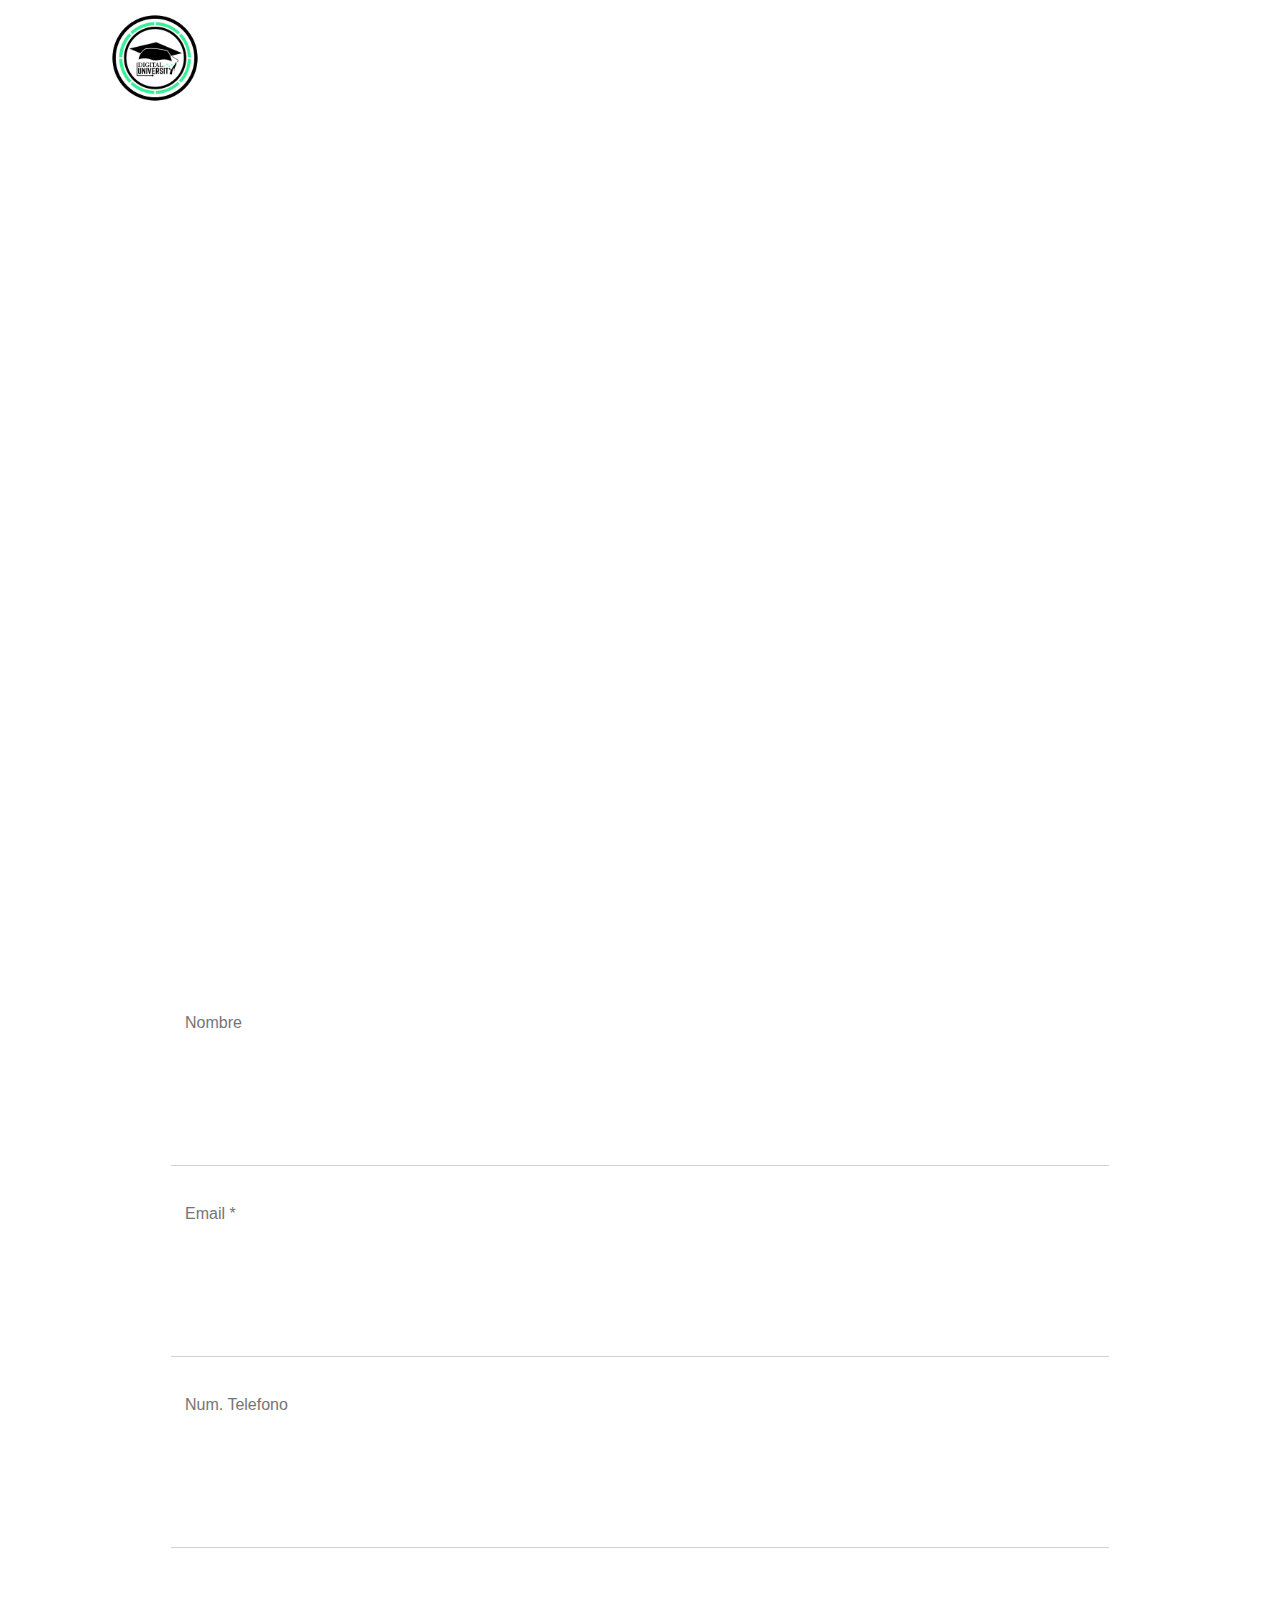
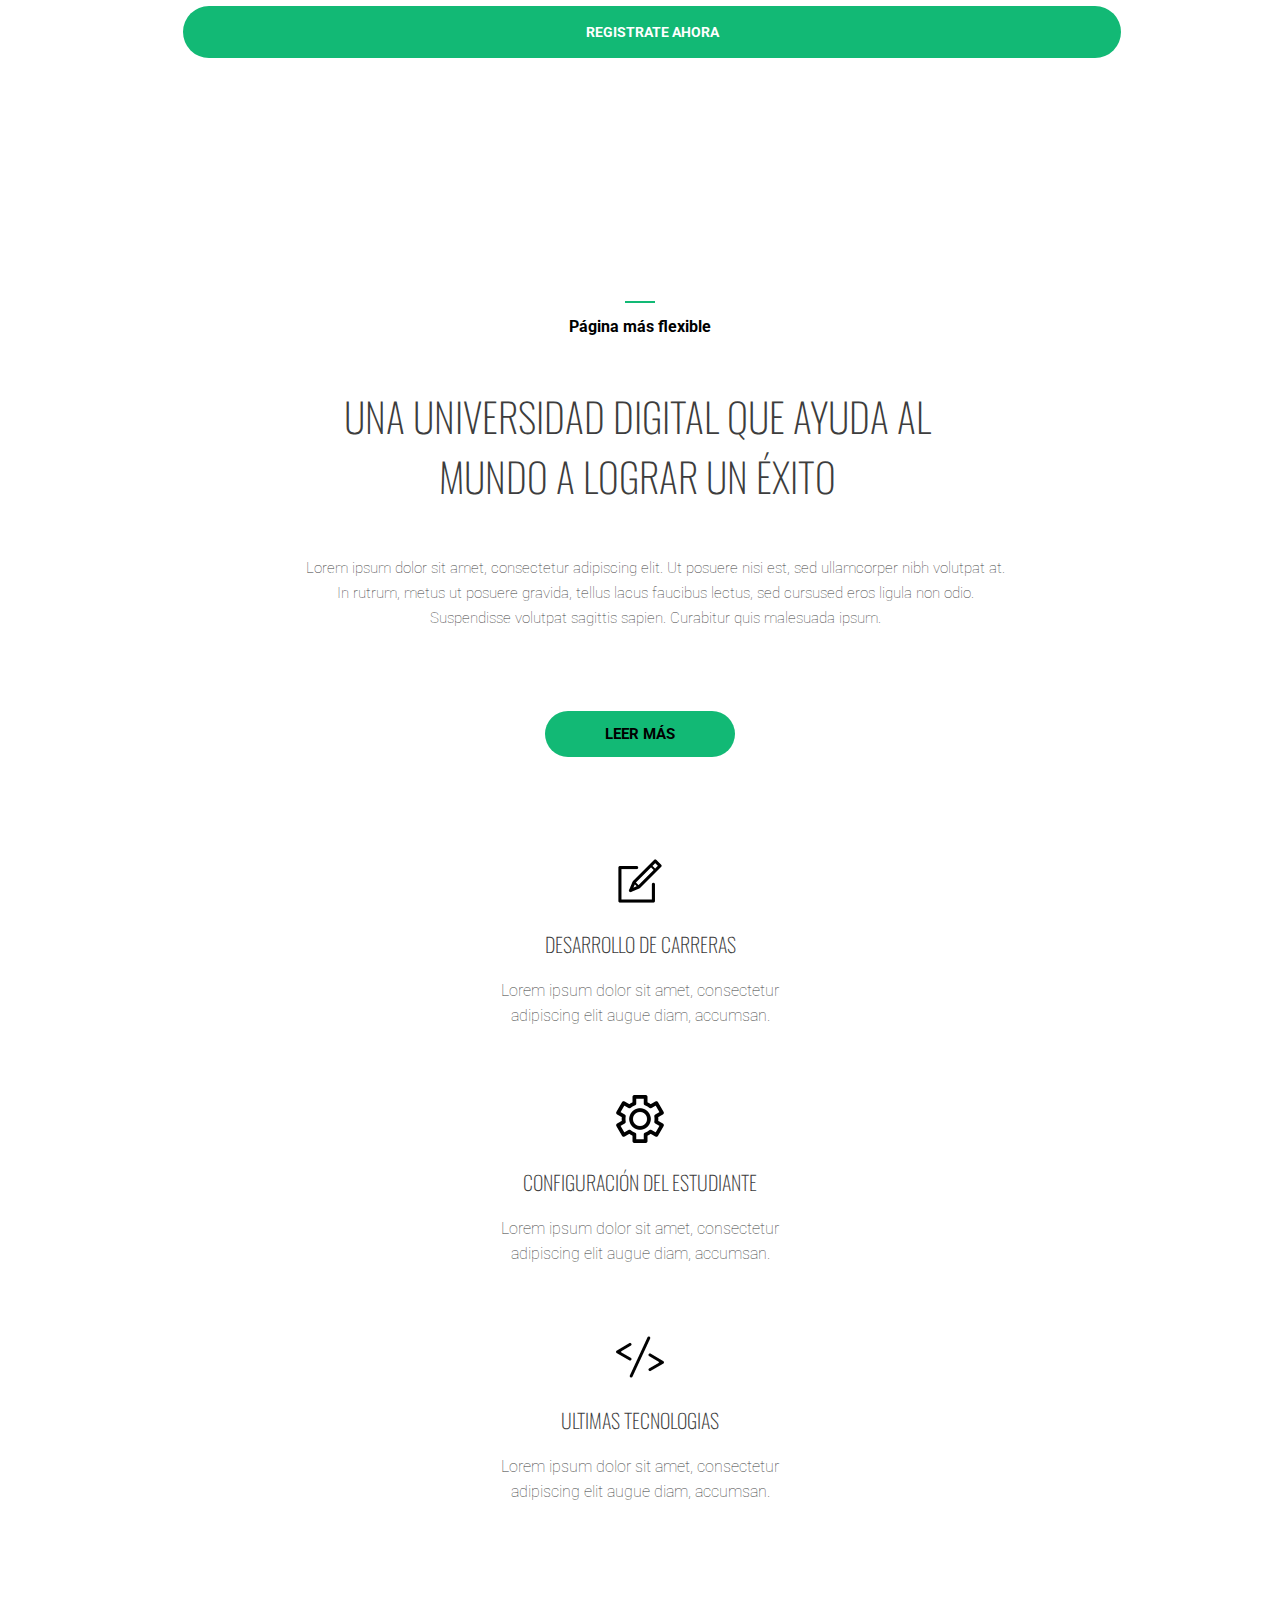
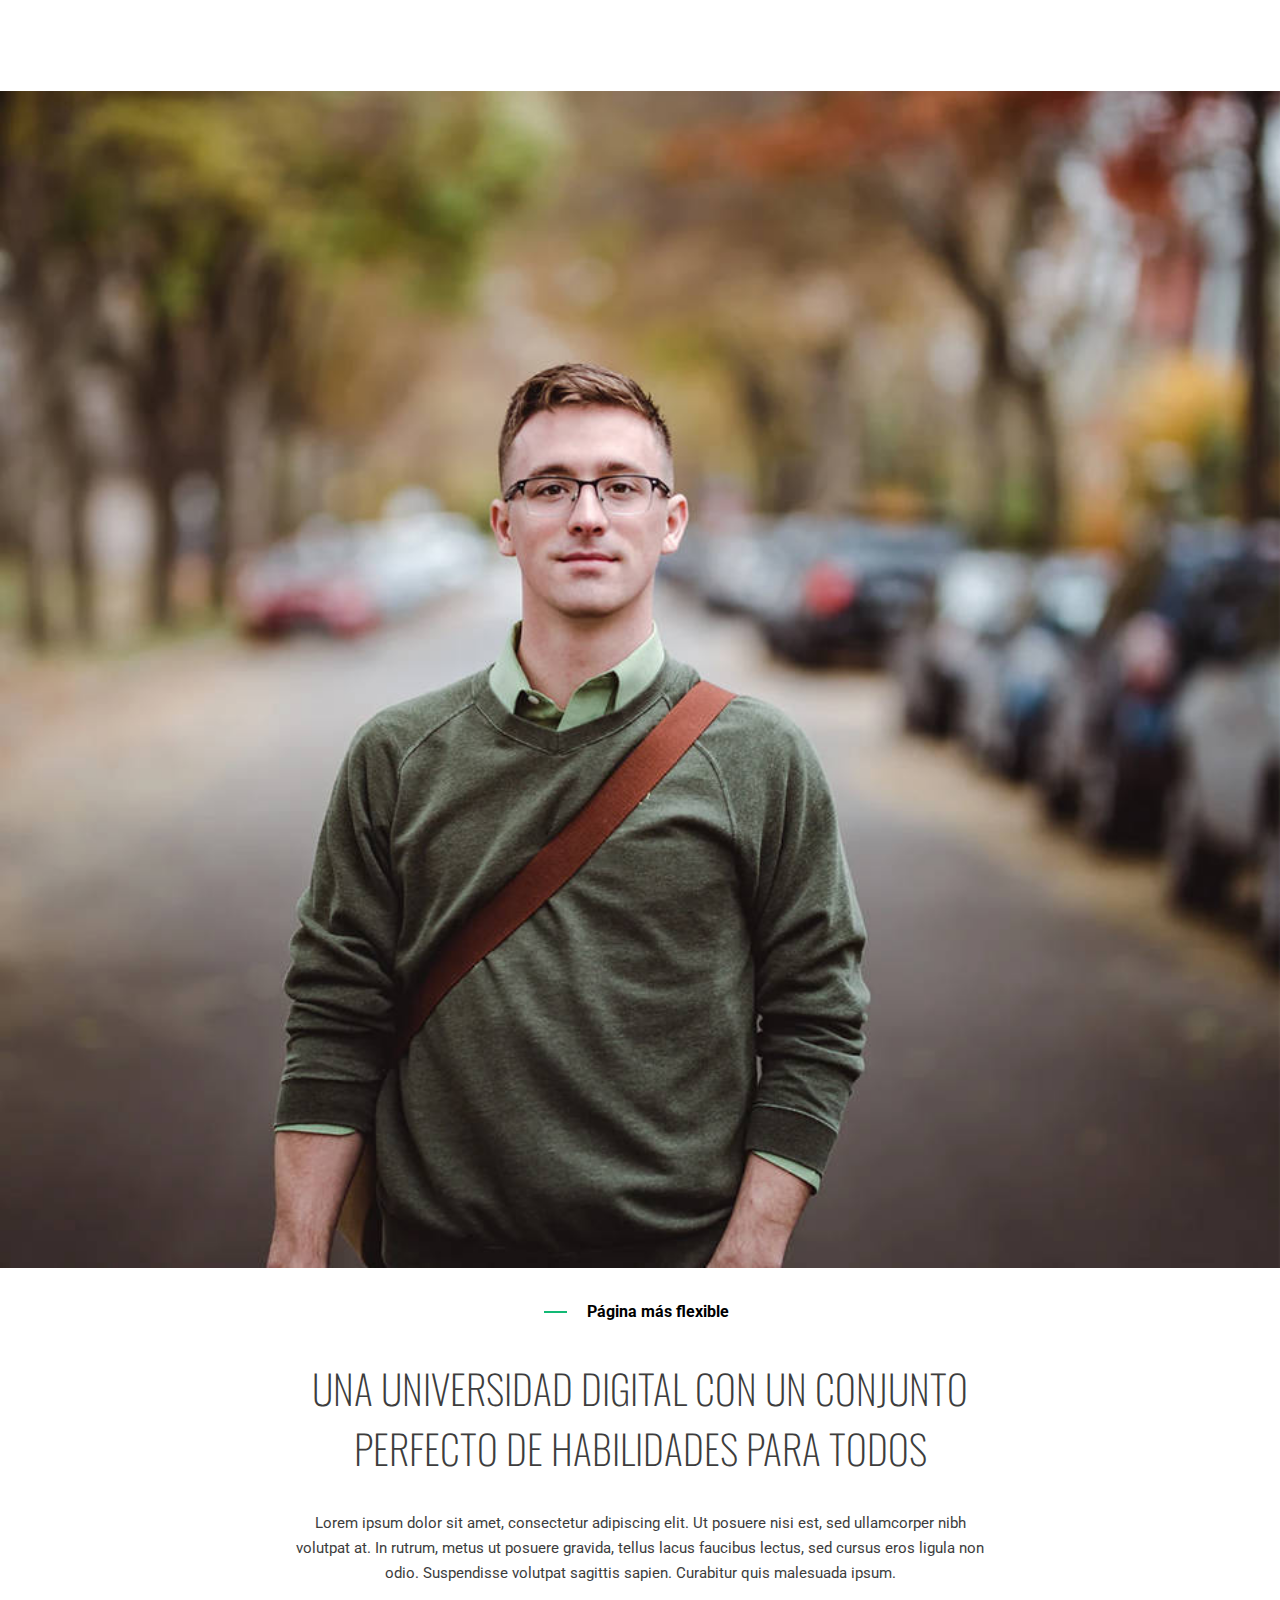
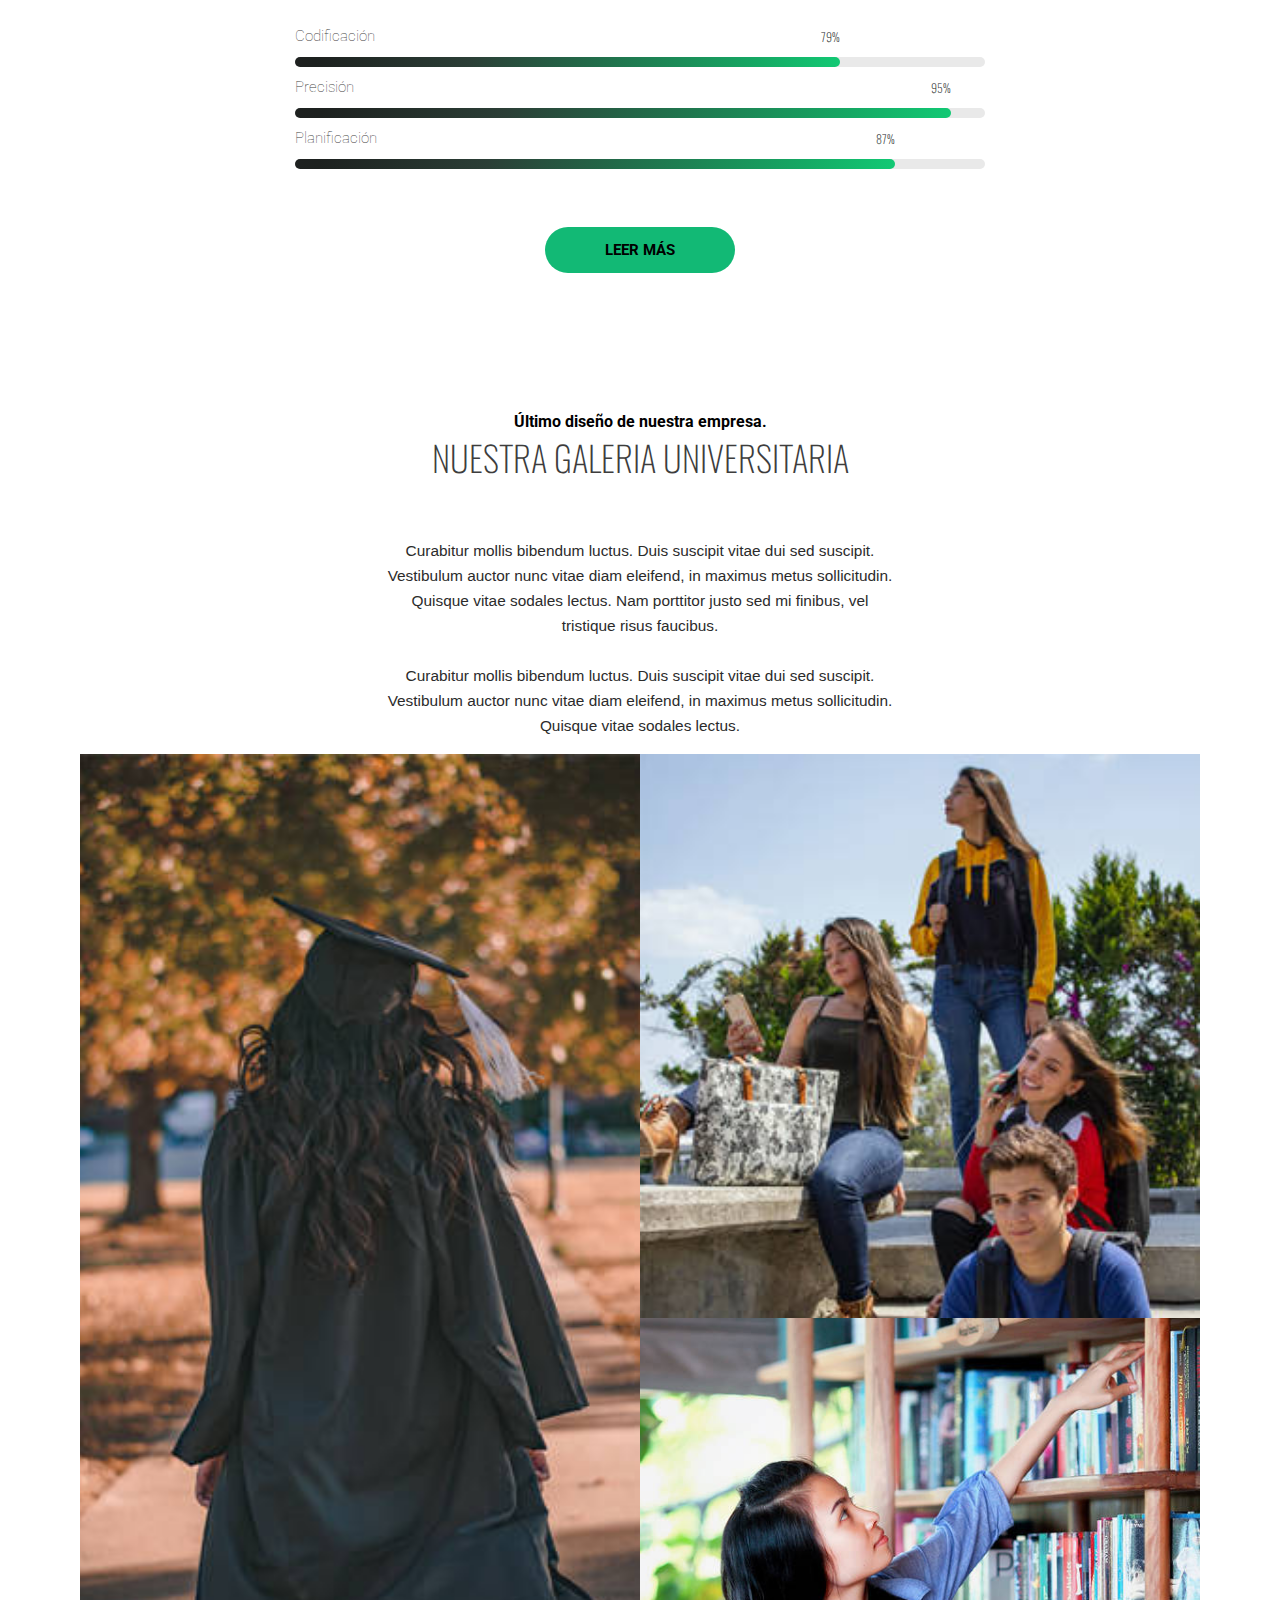
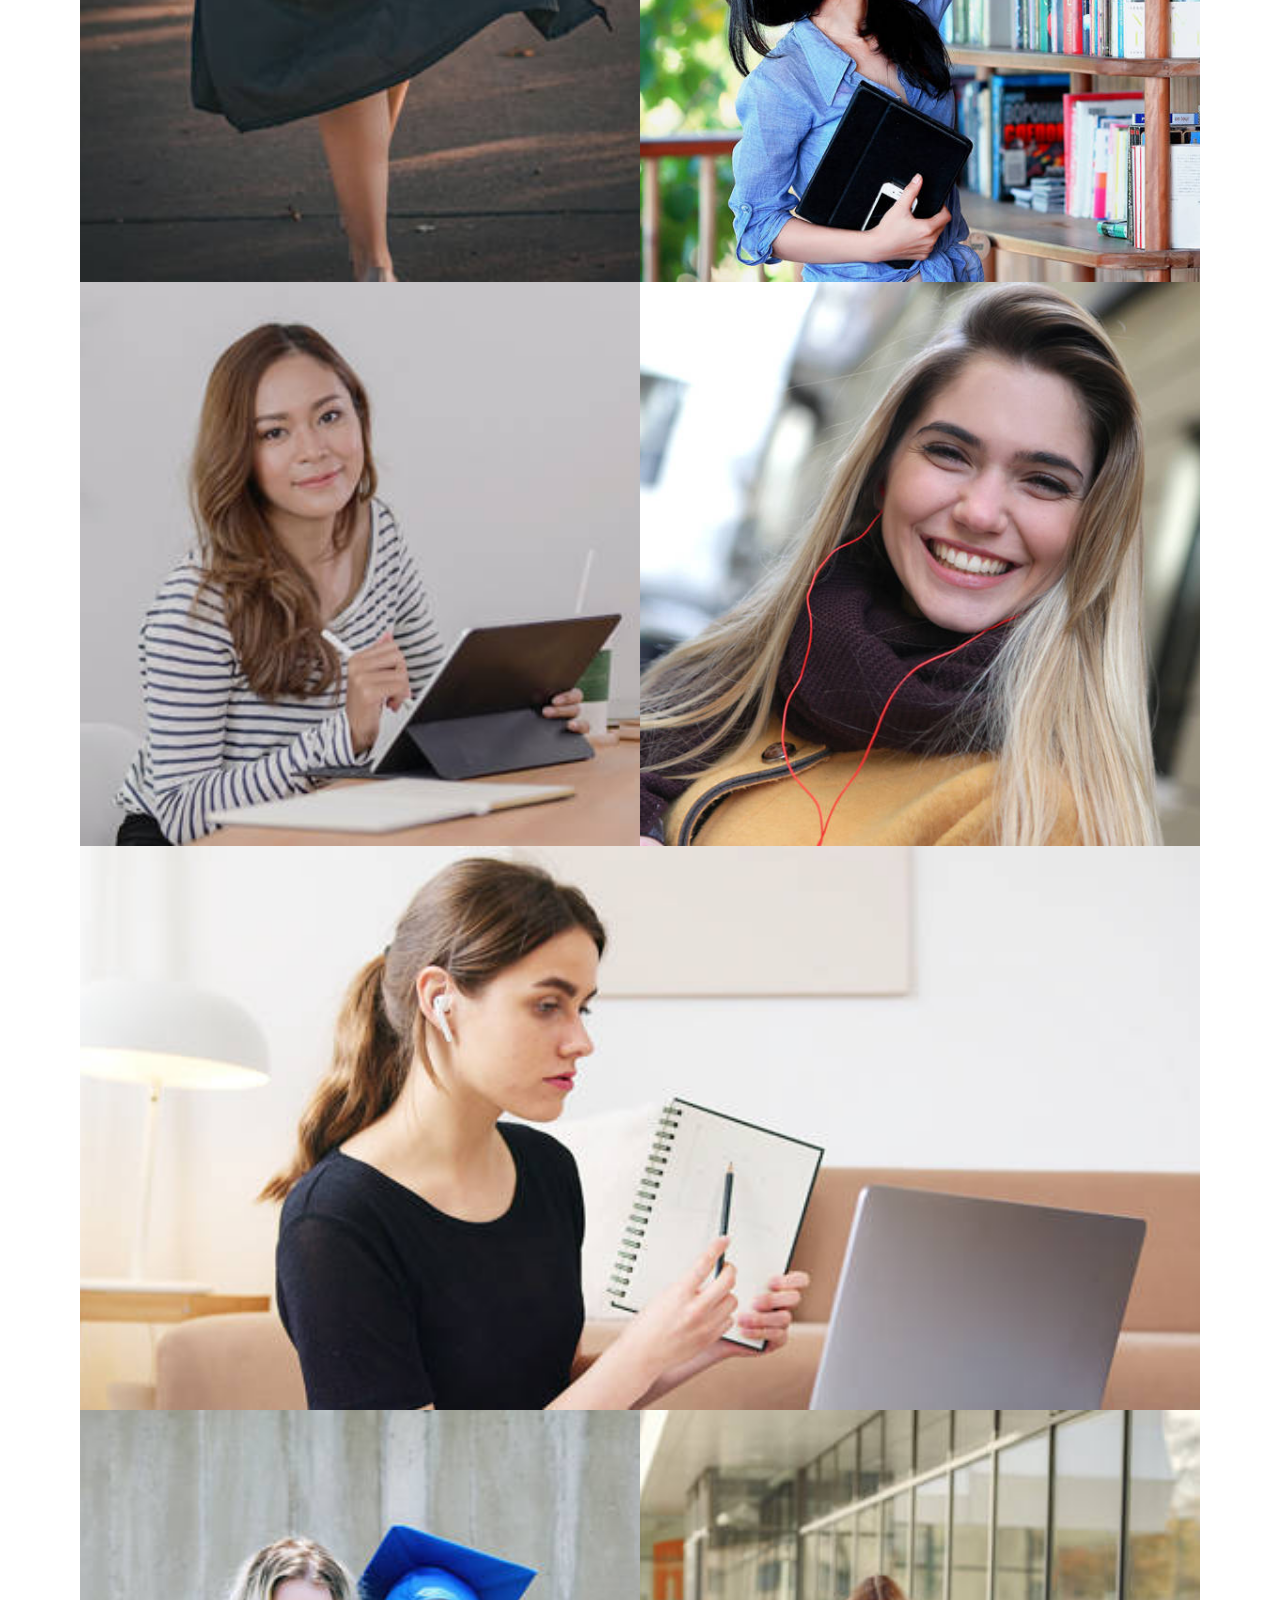
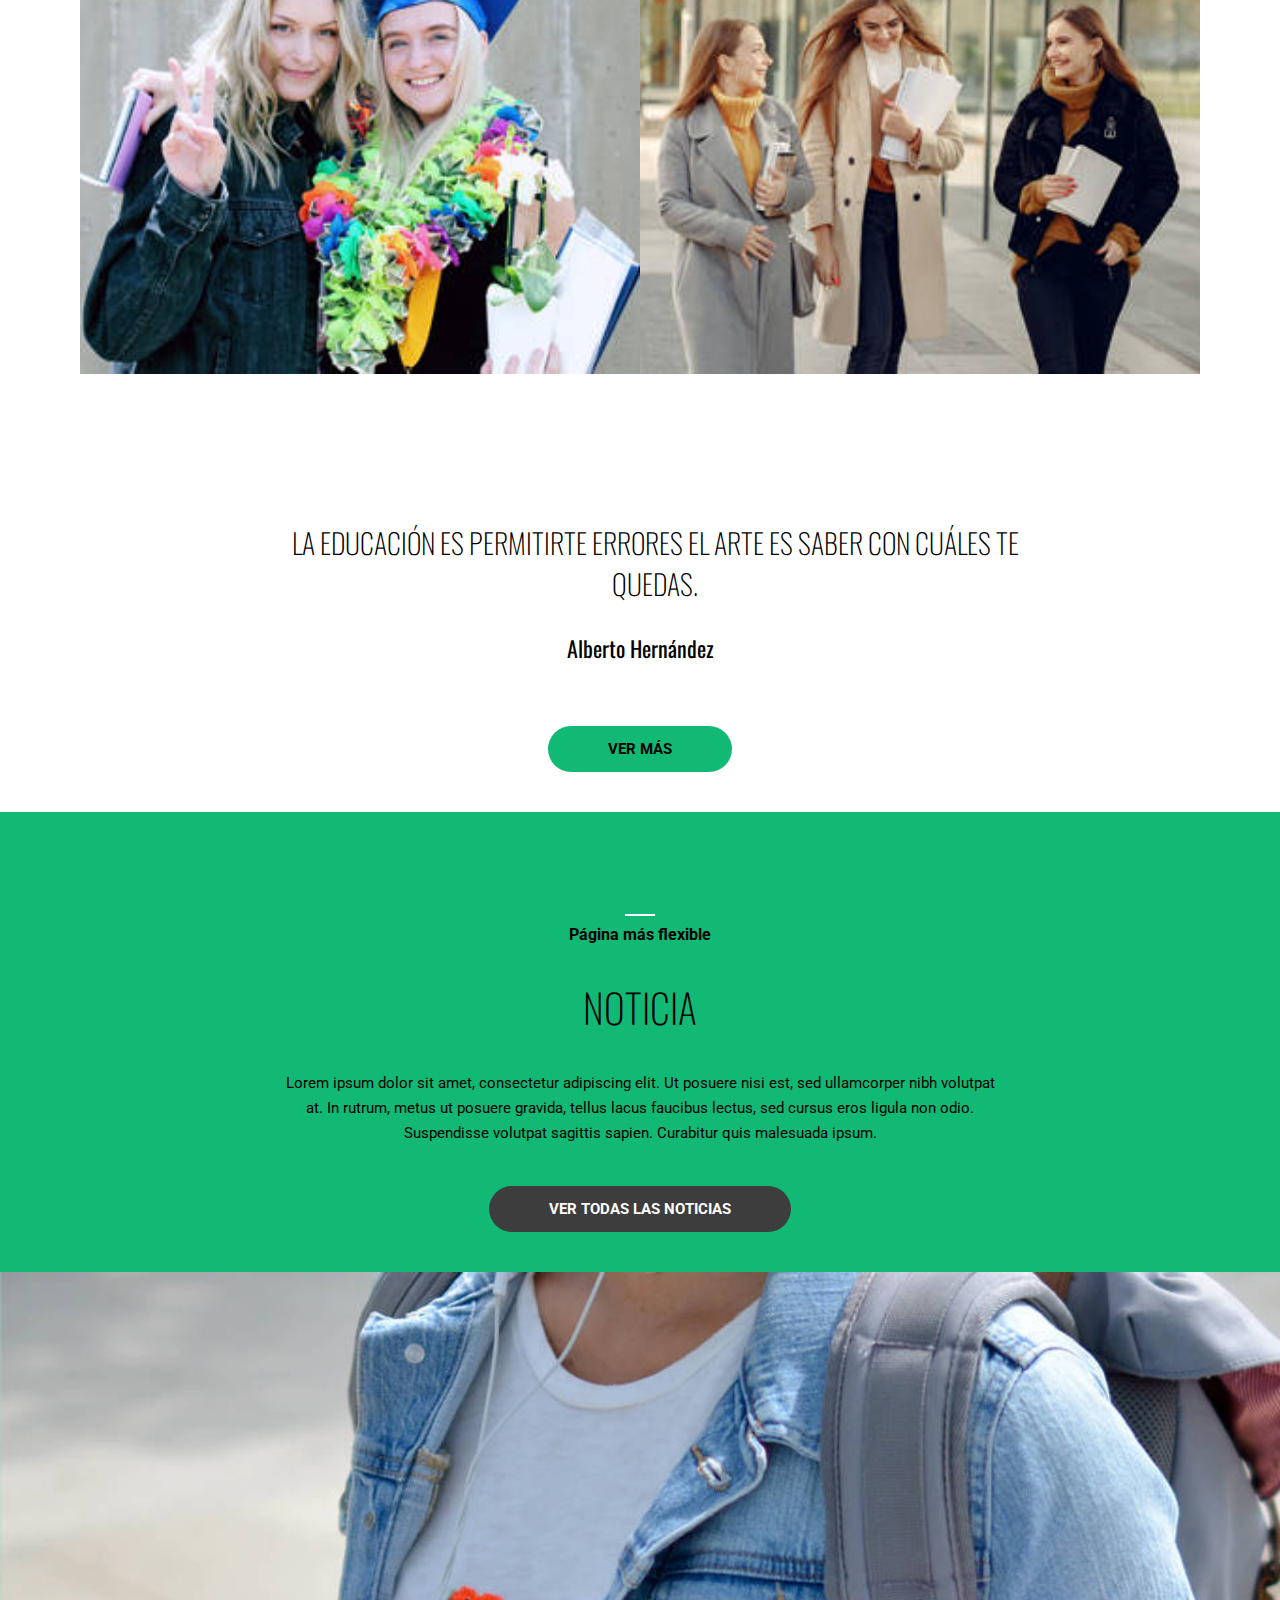
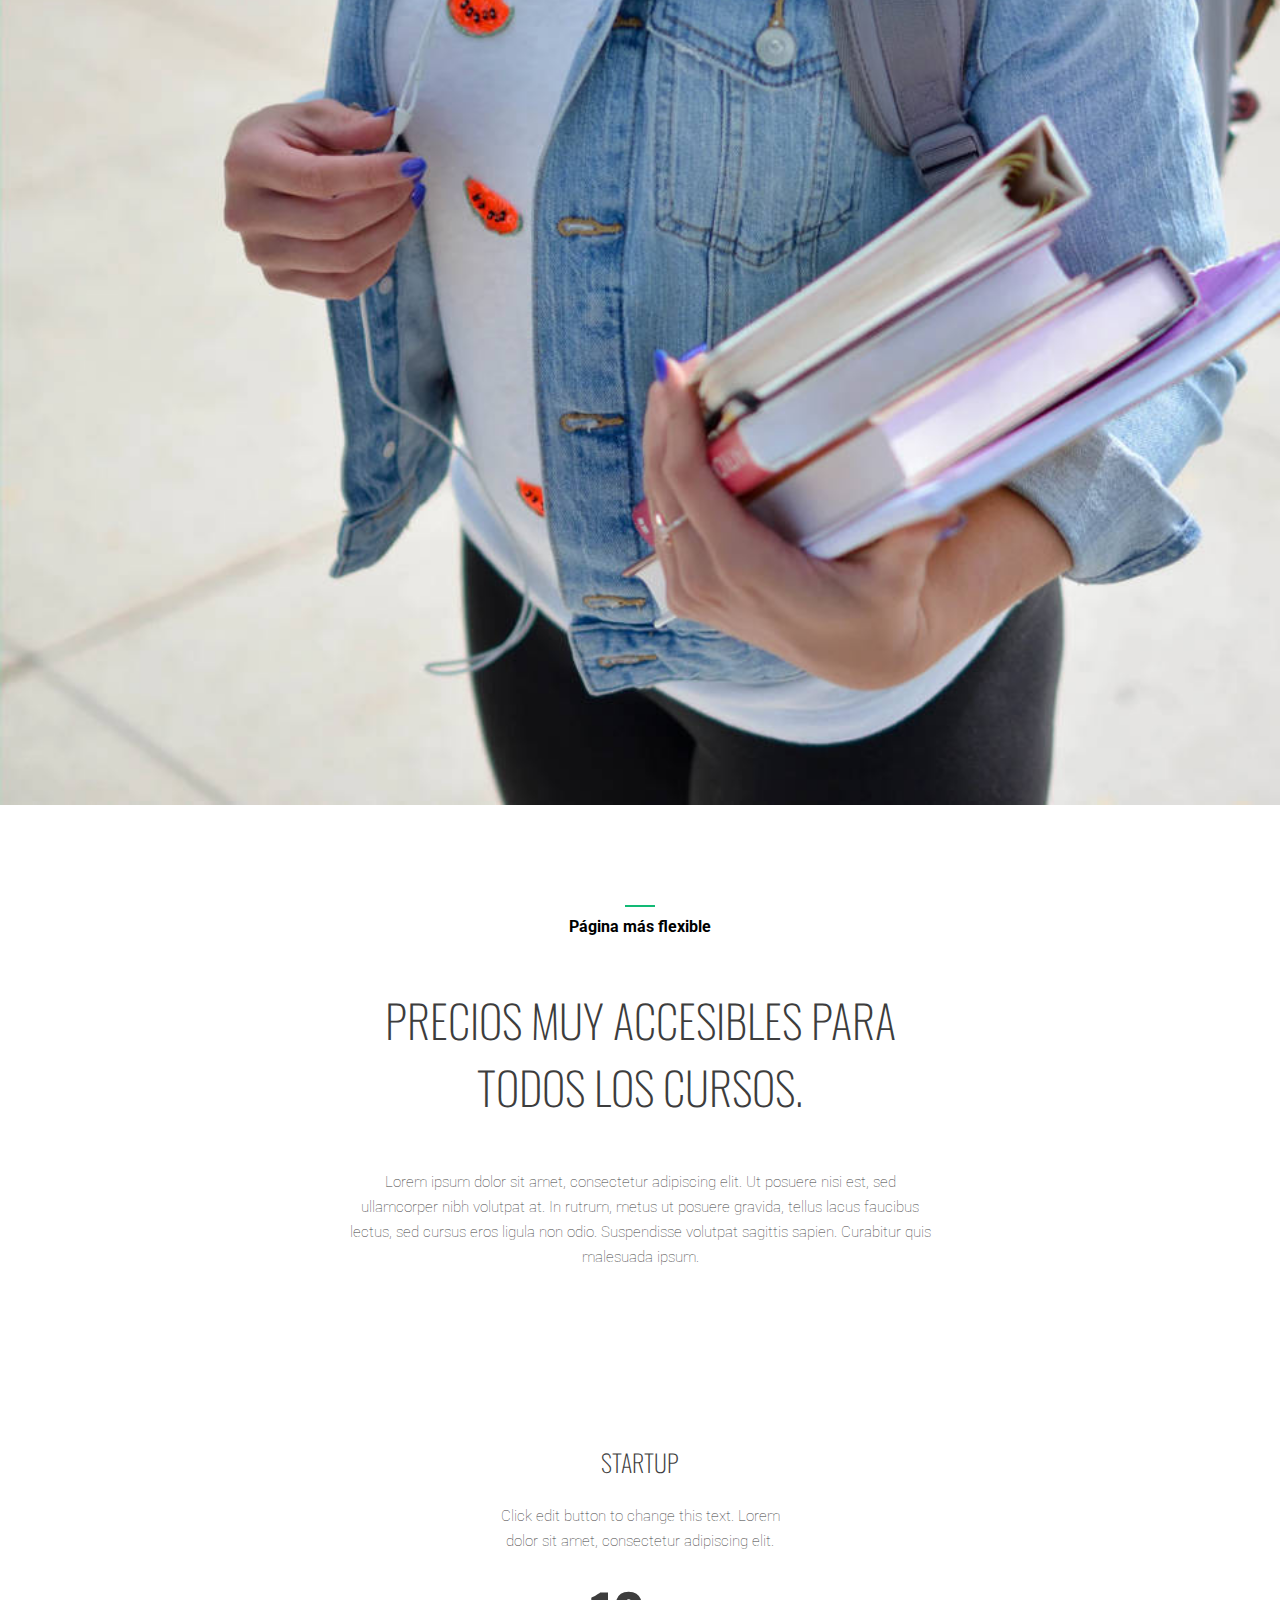
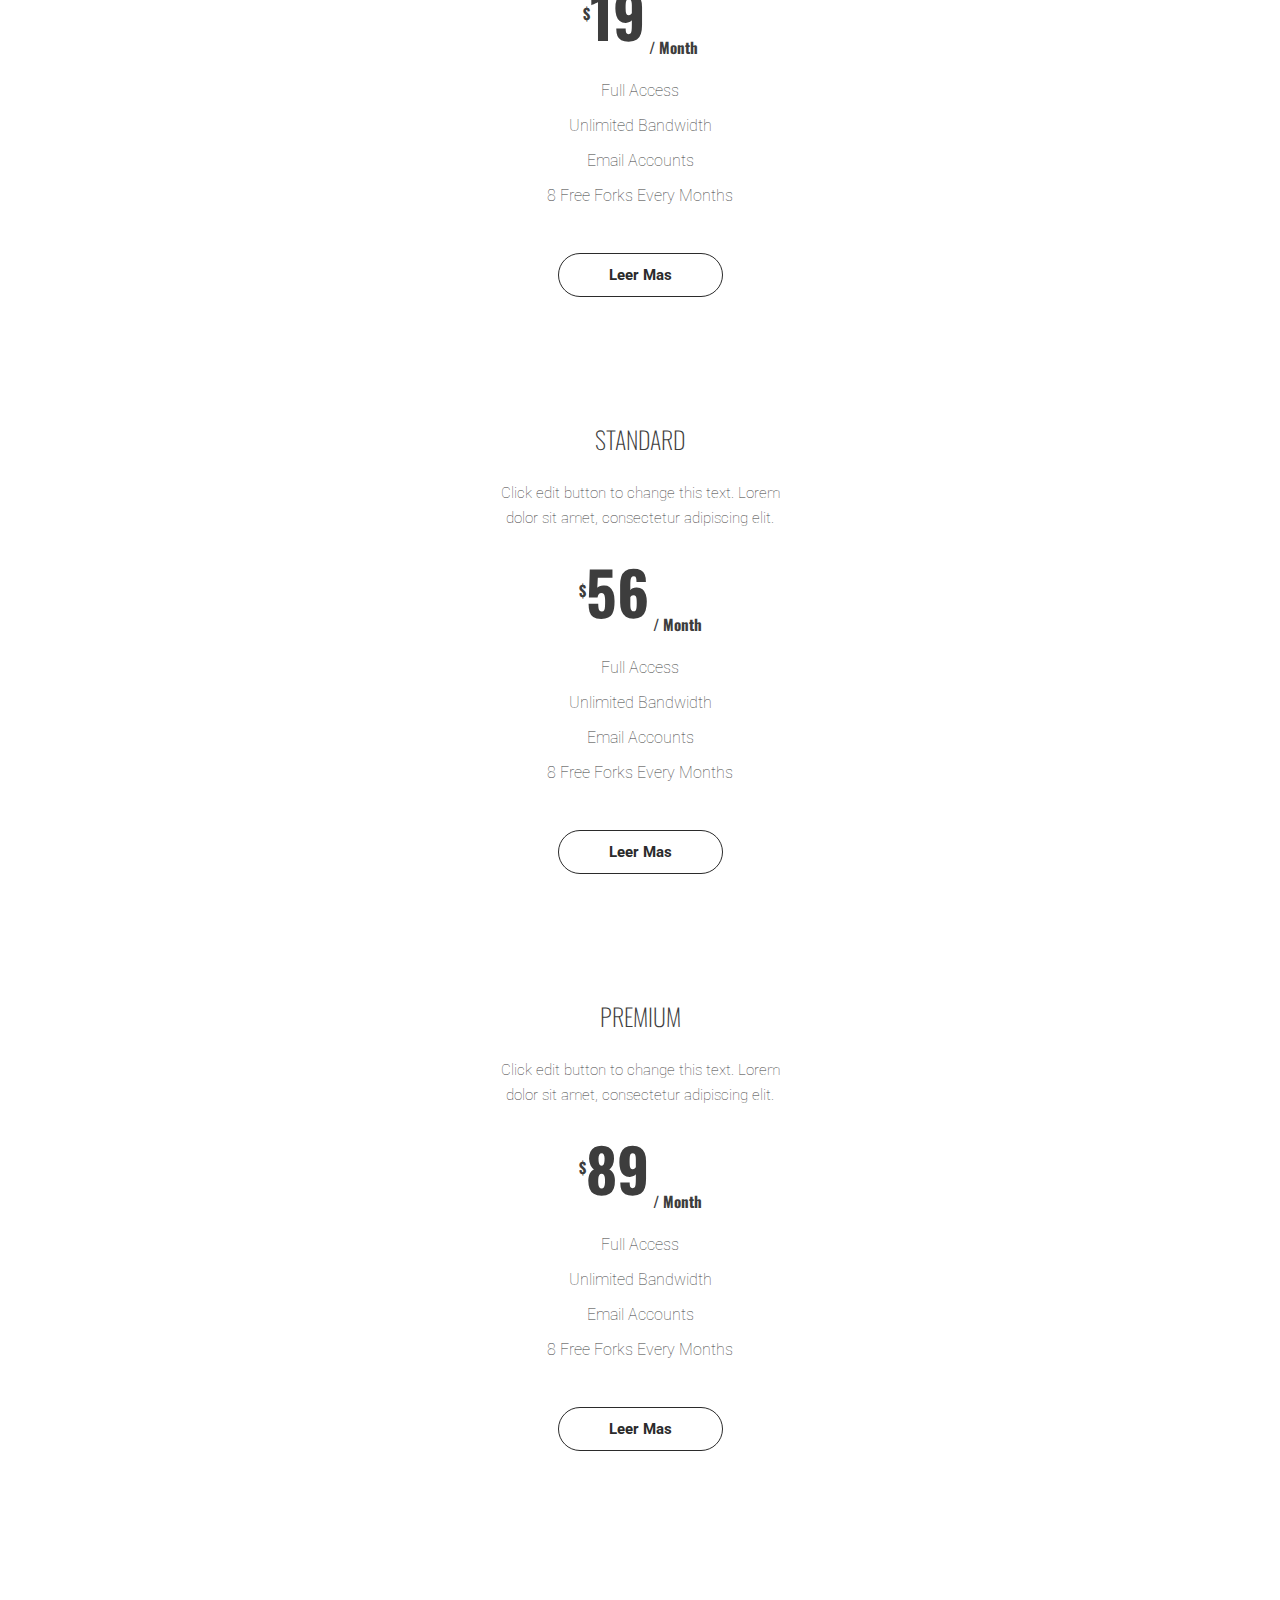
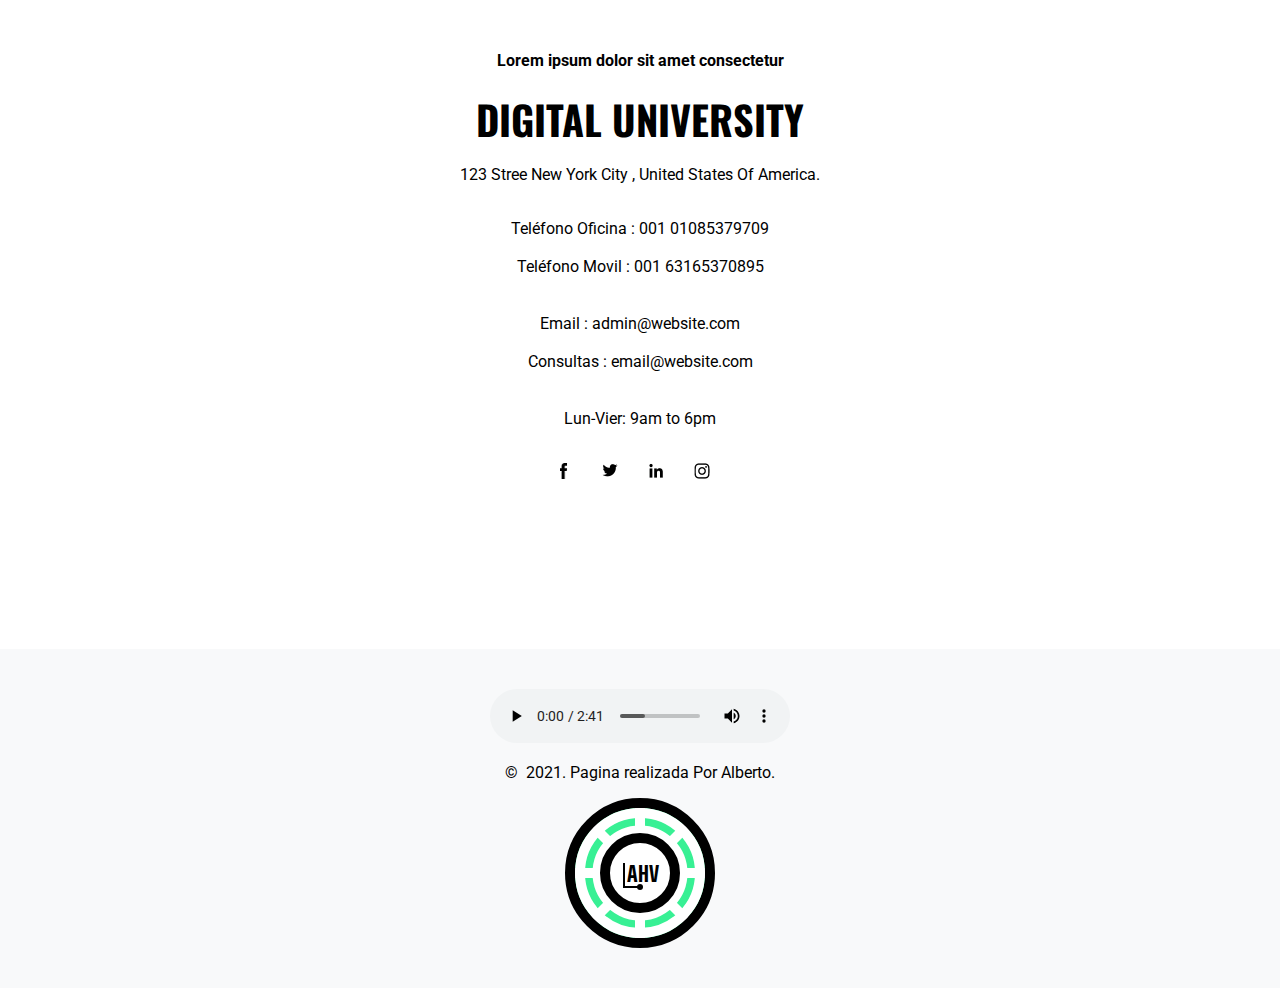
==== Proyecto-AAA/index.html @ 3bc1b918 "Add files via upload" ====
<!DOCTYPE html>
<html lang="es">

<head>
    <meta charset="UTF-8">
    <meta http-equiv="X-UA-Compatible" content="IE=edge">
    <meta name="viewport" content="width=device-width, initial-scale=1.0">
    <title>Digital University</title>
    <link href="css/index.css" rel="stylesheet">
    <script src="js/index.js" defer></script>
    <link rel="shortcut icon" href="imagenes/logo_pestaña.ico">
    <style>
        #texto-op {
            color: black;
            font-size: 15.5px;
            font-family: 'Roboto', sans-serif;
            width: 100%;
            margin: auto;
            font-weight: bold;
        }
        
        #nombre {
            color: black;
            font-family: 'Oswald', sans-serif;
            font-size: 22px;
        }
        
        #nombre::first-letter {
            text-transform: uppercase;
        }
    </style>
</head>

<body>
    <header>
        <div class="navbar">
            <a href="#"><img src="imagenes/logo.png" alt="logo" id="logo"></a>
            <nav>
                <div class="nav">
                    <span id="move" class="flecha"></span>
                    <a href="#home-area" id="home">HOME</a>
                    <a href="#about-area" id="sobre">SOBRE NOSOTROS</a>
                    <a href="#galeria-area" id="galery">GALERIA</a>
                    <a href="#noticias-area" id="noticias">NOTICIAS</a>
                    <a href="#contact-area" id="conta">CONTACTO</a>
                    <a href="mapaweb.html" id="mapa">MAPA WEB</a>
                </div>
            </nav>
            <div id="menuArea">
                <input type="checkbox" id="menuToggle" class="input"></input>

                <label for="menuToggle" class="menuOpen">
                    <p>Texto oculto</p>
                <div class="open"></div>
              </label>

                <div class="menu menuEffects" id="overlay-verde">
                    <label for="menuToggle" class="texto-oculto">Texto oculto</label>
                    <div class="menuContent">
                        <ul>
                            <li><a href="index.html">HOME</a></li>
                            <li><a href="#about-area">SOBRE NOSOTROS</a></li>
                            <li> <a href="galeria.html">GALERIA</a></li>
                            <li><a href="noticias.html">NOTICIAS</a></li>
                            <li><a href="contacto.html">CONTACTO</a></li>
                            <li><a href="mapaweb.html">MAPA WEB</a></li>
                        </ul>
                    </div>
                </div>
            </div>
        </div>

        <div class="slider" id="home-area">
            <div class="slide">
                <div class="contenido">
                    <h1>WE ARE LEADING DIGITAL UNIVERSITY</h1>
                    <p>Lorem ipsum is simply dummy text of the printing and typesetting. Lorem Ipsum has been the industry’s standard dummy. Lorem Ipsum has been the industry’s standard dummy.</p>
                </div>
                <img src="imagenes/imagen_slider1.jpg" alt="foto1">
            </div>
            <div class="slide">
                <div class="contenido">
                    <h1>WE ARE LEADING DIGITAL UNIVERSITY</h1>
                    <p>Lorem ipsum is simply dummy text of the printing and typesetting. Lorem Ipsum has been the industry’s standard dummy. Lorem Ipsum has been the industry’s standard dummy.</p>
                </div>
                <img src="imagenes/imagen_slider2.jpg" alt="foto2">
            </div>
            <div class="slide">
                <div class="contenido">
                    <h1>WE ARE LEADING DIGITAL UNIVERSITY</h1>
                    <p>Lorem ipsum is simply dummy text of the printing and typesetting. Lorem Ipsum has been the industry’s standard dummy. Lorem Ipsum has been the industry’s standard dummy.</p>
                </div>
                <img src="imagenes/imagen_slider3.jpg" alt="foto3">
            </div>
        </div>

        <div class="div-form">
            <form action="#" name="Registro" method="post" enctype="multipart/form-data" class="formulario">

                <label for="Nombre" class="texto-oculto">Texto oculto</label>
                <div>
                    <input type="text" id="Nombre" name="Nombre" placeholder="Nombre" />
                </div>
                <hr>
                <br>

                <label for="Email" class="texto-oculto">Texto oculto</label>
                <div>
                    <input type="email" id="Email" name="Email" placeholder="Email *" required />
                </div>
                <hr>
                <br>

                <label for="Telefono" class="texto-oculto">Texto oculto</label>
                <div>
                    <input type="tel" id="Telefono" name="Telefono" placeholder="Num. Telefono" />
                </div>
                <hr>

                <input type="submit" name="submit" alt="Boton de envio" value="REGISTRATE AHORA">
            </form>
        </div>
    </header>

    <main>

        <div id="about-area">
            <section class="about1">
                <article>
                    <span class="linea-verde"></span>
                    <p class="texto-verde">Página más flexible</p>
                    <div>
                        <h2>UNA UNIVERSIDAD DIGITAL QUE AYUDA AL MUNDO A LOGRAR UN ÉXITO</h2>
                        <p>Lorem ipsum dolor sit amet, consectetur adipiscing elit. Ut posuere nisi est, sed ullamcorper nibh volutpat at. In rutrum, metus ut posuere gravida, tellus lacus faucibus lectus, sed cursused eros ligula non odio. Suspendisse volutpat
                            sagittis sapien. Curabitur quis malesuada ipsum.</p>
                        <a href="#" class="btn_about">LEER MÁS</a>
                    </div>
                </article>
                <article class="cards">
                    <div>
                        <img src="imagenes/nota.png" alt="icono_nota">
                        <h3>DESARROLLO DE CARRERAS</h3>
                        <p>Lorem ipsum dolor sit amet, consectetur adipiscing elit augue diam, accumsan.</p>
                    </div>
                    <div>
                        <img src="imagenes/engranaje.png" alt="icono_engranaje">
                        <h3>CONFIGURACIÓN DEL ESTUDIANTE</h3>
                        <p>Lorem ipsum dolor sit amet, consectetur adipiscing elit augue diam, accumsan.</p>
                    </div>
                    <div>
                        <img src="imagenes/code.png" alt="icono_codigo">
                        <h3>ULTIMAS TECNOLOGIAS</h3>
                        <p>Lorem ipsum dolor sit amet, consectetur adipiscing elit augue diam, accumsan.</p>
                    </div>
                </article>
            </section>

            <section class="about2">
                <div>
                    <img src="imagenes/foto_chico_bandolera.jpg" alt="imagen_chico_bandolera">
                </div>
                <div>
                    <div class="alinear-span">
                        <span class="linea-verde-alineado"></span>
                        <p>Página más flexible</p>
                    </div>
                    <div class="container-porcentajes">
                        <h2>UNA UNIVERSIDAD DIGITAL CON UN CONJUNTO PERFECTO DE HABILIDADES PARA TODOS</h2>
                        <p>Lorem ipsum dolor sit amet, consectetur adipiscing elit. Ut posuere nisi est, sed ullamcorper nibh volutpat at. In rutrum, metus ut posuere gravida, tellus lacus faucibus lectus, sed cursus eros ligula non odio. Suspendisse volutpat
                            sagittis sapien. Curabitur quis malesuada ipsum.</p>

                        <div class="porcentajes">
                            <div>
                                <p class="h6">Codificación</p>
                                <p>79%</p>
                            </div>
                            <div id="barra1" max="100" value="79"></div>

                            <div>
                                <p class="h6">Precisión</p>
                                <p>95%</p>
                            </div>
                            <div id="barra2" value="95" max="100"></div>

                            <div>
                                <p class="h6">Planificación</p>
                                <p>87%</p>
                            </div>
                            <div id="barra3" max="100" value="87"></div>
                        </div>
                        <br>
                        <a href="#" class="btn_procentajes">LEER MÁS</a>
                    </div>
                </div>
            </section>
        </div>

        <section id="galeria-area">
            <div class="texto-galeria">
                <div>
                    <p id="texto-op">Último diseño de nuestra empresa. </p>
                    <h2>NUESTRA GALERIA UNIVERSITARIA</h2>
                </div>
                <div>
                    <p>Curabitur mollis bibendum luctus. Duis suscipit vitae dui sed suscipit. Vestibulum auctor nunc vitae diam eleifend, in maximus metus sollicitudin. Quisque vitae sodales lectus. Nam porttitor justo sed mi finibus, vel tristique risus
                        faucibus.
                        <br><br> Curabitur mollis bibendum luctus. Duis suscipit vitae dui sed suscipit. Vestibulum auctor nunc vitae diam eleifend, in maximus metus sollicitudin. Quisque vitae sodales lectus.
                    </p>
                </div>
            </div>
            <div class="gallery-container">
                <div class="gallery__item"><img src="imagenes/imagen_galeria1.jpg" alt="imagen_chica_graduandose" class="gallery__img"></div>
                <div class="gallery__item"><img src="imagenes/imagen_galeria2.jpg" alt="imagen_grupo_chicas" class="gallery__img"></div>
                <div class="gallery__item"><img src="imagenes/imagen_galeria3.jpg" alt="imagen__chica_con_ordenador" class="gallery__img"></div>
                <div class="gallery__item"><img src="imagenes/imagen_galeria4.jpg" alt="imagen_chica_cogiendo_un_libro" class="gallery__img"></div>
                <div class="gallery__item"><img src="imagenes/imagen_galeria5.jpg" alt="imagen_chica_sonriendo" class="gallery__img"></div>
                <div class="gallery__item"><img src="imagenes/imagen_galeria6.jpg" alt="imagen_chica_con_libreta" class="gallery__img"></div>
                <div class="gallery__item"><img src="imagenes/imagen_galeria7.jpg" alt="imagen_chicas_graducacion" class="gallery__img"></div>
                <div class="gallery__item"><img src="imagenes/imagen_galeria8.jpg" alt="imagen_chicas_andando" class="gallery__img"></div>
            </div>
            <div class="frase">
                <h3>LA EDUCACIÓN ES PERMITIRTE ERRORES EL ARTE ES SABER CON CUÁLES TE QUEDAS.</h3>
                <p id="nombre">alberto Hernández</p>
                <a href="galeria.html" class="btn_galeria">VER MÁS</a>
            </div>
        </section>

        <section id="noticias-area">
            <div>
                <div class="span-noticias">
                    <span class="linea-blanca"></span>
                    <p>Página más flexible</p>
                </div>
                <div class="noticia">
                    <h2>NOTICIA</h2>
                    <p>Lorem ipsum dolor sit amet, consectetur adipiscing elit. Ut posuere nisi est, sed ullamcorper nibh volutpat at. In rutrum, metus ut posuere gravida, tellus lacus faucibus lectus, sed cursus eros ligula non odio. Suspendisse volutpat
                        sagittis sapien. Curabitur quis malesuada ipsum.</p>
                    <a href="noticias.html" class="btn_noticias">VER TODAS LAS NOTICIAS</a>
                </div>
            </div>
            <div>
                <img src="imagenes/imagen_slider_noticias1.jpg" alt="Chica_con_cascos_y_libros">
            </div>
        </section>

        <section>
            <section class="prices-container">
                <article>
                    <span class="linea-verde"></span>
                    <p class="texto-verde">Página más flexible</p>
                    <div>
                        <h2>PRECIOS MUY ACCESIBLES PARA TODOS LOS CURSOS. </h2>
                        <p>Lorem ipsum dolor sit amet, consectetur adipiscing elit. Ut posuere nisi est, sed ullamcorper nibh volutpat at. In rutrum, metus ut posuere gravida, tellus lacus faucibus lectus, sed cursus eros ligula non odio. Suspendisse volutpat
                            sagittis sapien. Curabitur quis malesuada ipsum.</p>
                    </div>
                </article>
                <article class="prices">
                    <div>
                        <h3>STARTUP</h3>
                        <p>Click edit button to change this text. Lorem dolor sit amet, consectetur adipiscing elit.</p>
                        <h4><sup>$</sup>19<sub> / Month</sub></h4>
                        <p style="font-size: 16px; line-height: 35px;">Full Access <br> Unlimited Bandwidth <br> Email Accounts <br> 8 Free Forks Every Months</p>
                        <a href="# " class="btn_prices ">Leer Mas</a>
                    </div>
                    <div>
                        <h3>STANDARD</h3>
                        <p>Click edit button to change this text. Lorem dolor sit amet, consectetur adipiscing elit.</p>
                        <h4><sup>$</sup>56<sub> / Month</sub></h4>
                        <p style="font-size: 16px; line-height: 35px; ">Full Access <br> Unlimited Bandwidth <br> Email Accounts <br> 8 Free Forks Every Months</p>
                        <a href="# " class="btn_prices ">Leer Mas</a>
                    </div>
                    <div>
                        <h3>PREMIUM</h3>
                        <p>Click edit button to change this text. Lorem dolor sit amet, consectetur adipiscing elit.</p>
                        <h4><sup>$</sup>89<sub> / Month</sub></h4>
                        <p style="font-size: 16px; line-height: 35px;">Full Access <br> Unlimited Bandwidth <br> Email Accounts <br> 8 Free Forks Every Months</p>
                        <a href="# " class="btn_prices ">Leer Mas</a>
                    </div>
                </article>
            </section>
        </section>

        <section class="contacto " id="contact-area">
            <div>
                <span>Lorem ipsum dolor sit amet consectetur<br><br></span>
                <h4>DIGITAL UNIVERSITY<br></h4>
                <p>123 Stree New York City , United States Of America.<br><br></p>
                <p>Teléfono Oficina : 001 01085379709<br><br> Teléfono Movil : 001 63165370895 <br><br><br> Email : admin@website.com <br><br> Consultas : email@website.com <br><br><br> Lun-Vier: 9am to 6pm<br><br></p>

                <div>
                    <ul class="redes ">
                        <li>
                            <a href="https://es-es.facebook.com/"><img src="imagenes/logo_facebook_black.png " alt="logo facebook "></a>
                        </li>
                        <li>
                            <a href="https://twitter.com/?lang=es"><img src="imagenes/logo_twitter_black.png " alt="logo twitter "></a>
                        </li>
                        <li>
                            <a href="https://es.linkedin.com/ "><img src="imagenes/logo_linkedin_black.png " alt="logo linkedin "></a>
                        </li>
                        <li>
                            <a href="https://www.instagram.com/?hl=es"><img src="imagenes/logo_instagram_black.png " alt="logo instagram "></a>
                        </li>
                    </ul>
                </div>

            </div>
            <div>
                <iframe class="mapa" src="https://www.google.com/maps/embed?pb=!1m14!1m8!1m3!1d1509.9328343351824!2d-73.953503!3d40.8089456!3m2!1i1024!2i768!4f13.1!3m3!1m2!1s0x89c2f613438663b5%3A0xce20073c8862af08!2sW%20123rd%20St%2C%20New%20York%2C%20NY%2C%20EE.%20UU.!5e0!3m2!1ses!2ses!4v1633947786303!5m2!1ses!2ses "
                    loading="lazy" title="mapa">Mapa</iframe>
            </div>
        </section>
        <section class="videos">
            <div>
                <iframe src="https://www.youtube.com/embed/SkmRT3M4Vx4 " title="YouTube video player " frameborder="0 " allow="accelerometer; autoplay; clipboard-write; encrypted-media; gyroscope; picture-in-picture " allowfullscreen>Video YouTube Trailer Spiderman</iframe>
            </div>
            <div>
                <video width="620 " height="440 " controls>
                    <source src="video/Video_Multimedia.mp4 " type="video/mp4 ">
                    <source src="movie.ogg " type="video/ogg ">
                    Tu buscador no soporta el video.
                  </video>
            </div>
        </section>

    </main>

    <footer>
        <div>
            <audio controls>
                <source src="audio/Cancion_Final.ogg " type="audio/ogg ">
                <source src="audio/CancionFinal.mp3 " type="audio/mpeg ">
              Tu buscador no soporta los elementos de sonido.
              </audio>
        </div>
        <div class="footer">
            <ul>
                <li>
                    <a href="https://es-es.facebook.com/"><img src="imagenes/logo_facebook_black.png " alt="logo facebook "></a>
                </li>
                <li>
                    <a href="https://twitter.com/?lang=es"><img src="imagenes/logo_twitter_black.png " alt="logo twitter "></a>
                </li>
                <li>
                    <a href="https://es.linkedin.com/"><img src="imagenes/logo_linkedin_black.png " alt="logo linkedin "></a>
                </li>
                <li>
                    <a href="https://www.instagram.com/?hl=es"><img src="imagenes/logo_instagram_black.png " alt="logo instagram "></a>
                </li>
            </ul>
        </div>
        <div>
            <p>&#169; &nbsp;2021. Pagina realizada Por Alberto.</p>
        </div>
        <div id="firma">
            <svg>
                <circle cx="75" cy="75" r="70" stroke-width="20" fill="#38f094" />
                <rect x="0" y="70" width="150" height="10" fill="white" />
                <rect x="0" y="70" width="150" height="10" fill="white" transform="rotate(90 75,75)"/>
                <rect x="0" y="70" width="150" height="10" fill="white" transform="rotate(45 75,75)"/>
                <rect x="0" y="70" width="150" height="10" fill="white" transform="rotate(-45 75,75)"/>
                <circle cx="75" cy="75" r="70" stroke="black" stroke-width="10" fill-opacity="0" />
                <circle cx="75" cy="75" r="60" stroke="white" stroke-width="10" fill-opacity="0" /> 
                <circle cx="75" cy="75" r="45" stroke="white" stroke-width="5" fill="white" /> 
                <circle cx="75" cy="75" r="35" stroke="black" stroke-width="10" fill-opacity="0" /> 
                <rect x="58" y="88" width="18" height="2" fill="black"/>
                <rect x="65" y="90" width="24" height="2" fill="black" transform="rotate(90 75,75)"/>
                <!--Punto alfinal de la linea-->
                <circle cx="75" cy="89" r="3" stroke-width="5" fill="black" />
                <!--INICIALES-->
                <text fill="black" font-size="25" font-family="Saira Extra Condensed" x="62" y="84" style="font-weight: bold;">AHV</text></svg>
            </svg>
        </div>
    </footer>

</body>

</html>
---- Proyecto-AAA/css/index.css ----
@import url('https://fonts.googleapis.com/css2?family=Roboto:wght@300&display=swap');
@import url('https://fonts.googleapis.com/css2?family=Oswald&display=swap');
@import url('https://fonts.googleapis.com/css2?family=Prata&family=Saira+Extra+Condensed:wght@500&display=swap');
* {
    box-sizing: border-box;
}

body {
    width: 100%;
    height: 100%;
    margin: 0;
    padding: 0;
}

.input {
    display: none;
}

#menuArea {
    display: none;
}


/*guion medio*/

.open {
    background-color: white;
    width: 24px;
    height: 2px;
    display: block;
    cursor: pointer;
    position: absolute;
    top: 40px;
    z-index: 20;
}


/*guion arriba*/

.open:before {
    content: "";
    background-color: white;
    width: 24px;
    height: 2px;
    display: block;
    position: absolute;
    top: 6px;
    transform: rotate(0deg);
    transition: all 0.3s ease;
}


/*guion abajo*/

.open:after {
    content: "";
    background-color: white;
    width: 24px;
    height: 2px;
    display: block;
    position: absolute;
    top: 12px;
    transform: rotate(0deg);
    transition: all 0.3s ease;
}

.menuOpen {
    width: 24px;
    height: 20px;
    display: block;
    padding: 15px;
    cursor: pointer;
    float: right;
    z-index: 10;
}

.menuOpen p {
    visibility: hidden;
}

.texto-oculto {
    visibility: hidden;
}

.menu {
    position: fixed;
    width: 100vw;
    height: 100vh;
    top: 0;
    left: 0;
    z-index: 10;
    background: linear-gradient( rgba(18, 185, 117, 0.80), rgba(18, 185, 117, 0.80)), url('/PROYECTO/Proyecto/imagenes/imagen_slider3.jpg');
    ;
}

.menu label {
    width: 30px;
    height: 30px;
    position: absolute;
    right: 20px;
    top: 20px;
    background-size: 100%;
    cursor: pointer;
}

.menu .menuContent {
    position: relative;
    top: 50%;
    font-size: 54px;
    text-align: center;
    padding-bottom: 20px;
    margin-top: -300px;
}

.menu ul {
    list-style: none;
    padding: 0;
    margin: 0 auto;
}

.menu ul li a {
    display: block;
    color: black;
    text-decoration: none;
    transition: color 0.2s;
    font-family: 'Oswald', sans-serif;
    text-transform: uppercase;
    padding: 10px 0;
}

.menuEffects {
    opacity: 0;
    visibility: hidden;
    transition: opacity 0.5s, visibility 0.5s;
}

.menuEffects ul {
    transform: translateY(0%);
    transition: all 0.5s;
}

#menuToggle:checked~.menuEffects {
    opacity: 1;
    visibility: visible;
    transition: opacity 0.5s;
}

#menuToggle:checked~.menuEffects ul {
    opacity: 1;
}

#menuToggle:checked~.menuOpen .open {
    background-color: transparent;
}


/*cerrar*/

#menuToggle:checked~.menuOpen .open:before {
    content: "";
    background-color: white;
    transform: rotate(45deg);
    position: absolute;
    top: 0;
    right: 0;
    z-index: 10;
}

#menuToggle:checked~.menuOpen .open:after {
    content: "";
    background-color: white;
    transform: rotate(-45deg);
    position: relative;
    top: 0;
    right: 0;
    z-index: 1;
}

#menuToggle:not(:checked)~.menuEffects ul {
    transform: translateY(-30%);
}


/*Menu fijo*/

.navbar {
    display: flex;
    position: absolute;
    justify-content: left;
    align-items: center;
    max-height: 95px;
    width: 100%;
    z-index: 2;
    padding: 20px 0px 0px 0px;
}

.fixed {
    position: fixed;
    display: flex;
    justify-content: left;
    align-items: center;
    max-height: 95px;
    width: 100%;
    top: 0;
    z-index: 20;
    background-color: #12b975;
    box-shadow: 0 2px 10px rgb(0, 0, 0, 0.3);
    transition: ease 0.5s;
}

nav {
    text-align: right;
    width: 1500px;
    height: 70px;
    line-height: 70px;
}

#move {
    transition: ease-in-out 0.5s;
}

.flecha {
    position: absolute;
    display: inline-block;
    width: 10px;
    height: 10px;
    margin: 5px;
    border-top: solid 4px;
    border-right: solid 4px;
    border-radius: 2px;
    color: black;
    transform: rotate(135deg);
    left: 30px;
}

.nav {
    margin: 0px 200px 0px 0px;
    position: relative;
    display: inline-block;
    text-align: center;
}

.nav a {
    color: black;
    font-family: 'Oswald', sans-serif;
    clear: right;
    text-decoration: none;
    font-size: 17px;
    padding: 0 10px;
    margin: 0 10px;
    line-height: 70px;
}

label {
    margin: 0 40px 0 0;
    font-size: 26px;
    line-height: 70px;
    display: none;
    width: 26px;
    float: right;
}

#home:focus,
#sobre:focus,
#galery:focus,
#noticias:focus #conta:focus,
#mapa:focus,
#Nombre:focus,
#Email:focus,
#Telefono:focus,
input[type='submit']:focus,
.btn_about:focus,
.btn_procentajes:focus,
.btn_galeria:focus,
.btn_noticias:focus,
.btn_prices:focus,
.redes a:focus,
.footer a:focus {
    border: 1px solid #3d3d3d;
}

{
    border: 1px solid black;
}

#logo {
    margin-left: 100px;
    padding-left: 110px;
    padding-top: 5px;
    width: 200px;
}

#logo:focus {
    border: 1px solid black;
}

#despliegue {
    display: none;
}


/*
Para asegurar left: 0  y top: 0, para que empecen arriba a la 
izquierda aunque ya suelen comenzar desde ahi
 */

.slider {
    position: relative;
    top: 0;
    left: 0;
    width: 100%;
    height: 100vh;
    overflow: hidden;
}


/*
Posición absoluta para que todos los elemetos div con clase "slide" que desciendas de "sliders"
esten uno encima de otro
Para asegurar left: 0  y top: 0, para que empecen arriba a la izquierda 
aunque ya suelen comenzar desde ahi
*/

.slider .slide {
    text-align: center;
    position: absolute;
    top: 0;
    left: 0;
    width: 100%;
    height: 100vh;
    visibility: hidden;
    opacity: 0;
    animation: slider 15s linear infinite;
}

.slider .slide:nth-child(1) {
    animation-delay: 0s;
}

.slider .slide:nth-child(2) {
    animation-delay: 5s;
}

.slider .slide:nth-child(3) {
    animation-delay: 10s;
}

.slider .slide img {
    filter: contrast(65%) saturate(1) brightness(75%);
    position: absolute;
    top: 0;
    left: 0;
    object-fit: cover;
}


/*Texto encima*/

.slider .slide .contenido {
    position: absolute;
    top: 50%;
    left: 50%;
    transform: translate(-50%, -50%);
    z-index: 1;
}

.slider .slide .contenido h1 {
    line-height: 70px;
    max-width: 500px;
    margin: 0px auto;
    align-content: center;
    color: white;
    font-family: 'Oswald', sans-serif;
    font-size: 60px;
    z-index: 1;
}

.slider .slide .contenido p {
    line-height: 25px;
    padding-top: 40px;
    max-width: 550px;
    margin: 0px auto;
    align-content: center;
    color: white;
    font-family: 'Roboto', sans-serif;
    font-size: 16px;
    z-index: 1;
}

#imgmenu {
    width: 20px;
    margin: 0 30px;
}

.div-form {
    position: absolute;
    max-width: 1100px;
    width: 100%;
    background-color: #F8F9FA;
    border-radius: 50px;
    padding: 3px;
    z-index: 1;
    top: 70%;
    left: 23%;
}

.formulario {
    display: flex;
    text-align: center;
}

.formulario div {
    display: flex;
    align-items: center;
}

.formulario label,
.formulario input {
    border: none;
    font-size: 16px;
    font-family: sans-serif;
    outline: none;
    color: grey;
    margin: 12px;
    background-color: #F8F9FA;
}

.formulario div:first-of-type img {
    margin: 20px;
}

input[type='submit'] {
    border: none;
    width: 100%;
    border-radius: 30px;
    background-color: #12b975;
    color: white;
    font-family: 'Roboto', sans-serif;
    font-size: 14px;
    font-weight: bolder;
    padding: 18px;
    cursor: pointer;
}

hr {
    visibility: hidden;
}


/* Slider */

@keyframes slider {
    0% {
        visibility: hidden;
        opacity: 0;
    }
    10% {
        visibility: visible;
        opacity: 1;
    }
    40% {
        visibility: visible;
        opacity: 1;
    }
    60%,
    100% {
        visibility: hidden;
        opacity: 0;
    }
}


/*Apartado sobre nosotros*/

#about-area {
    margin-bottom: 100px;
}

.about1 {
    display: flex;
    flex-direction: column;
    align-items: center;
    justify-content: center;
    margin: 0px 30px 80px;
    text-align: center;
}

.linea-verde {
    display: inline-block;
    margin: 100px 350px 10px;
    border-top: solid 4px;
    color: #12b975;
    width: 30px;
    border-top: solid 2px;
}

.texto-verde {
    color: black;
    font-family: 'Roboto', sans-serif;
    margin: 0px 0px 50px;
    font-weight: bold;
}

.about1 h2 {
    max-width: 700px;
    width: 100%;
    margin: 0 18px 50px auto;
}

.about1 div p {
    font-size: 15px;
    font-family: 'Roboto', sans-serif;
    font-weight: lighter;
    color: #3d3d3d;
    max-width: 700px;
    width: 100%;
    margin: 0 0 40px auto;
    line-height: 25px;
}

.btn_about {
    background-color: #12b975;
    border-radius: 28px;
    display: inline-block;
    cursor: pointer;
    color: black;
    font-family: 'Roboto', sans-serif;
    font-weight: bold;
    font-size: 15px;
    padding: 14px 60px;
    text-decoration: none;
    text-align: center;
    margin-top: 40px;
}

.cards {
    display: grid;
    grid-template-columns: repeat(3, 1fr);
    grid-template-rows: 1fr;
    grid-column-gap: 30px;
    grid-row-gap: 0px;
    padding: 70px 0px;
    margin: auto;
}

.cards div {
    padding: 30px 0px;
    margin: 0 15px;
    box-sizing: border-box;
    width: 380px;
    height: 238px;
    border-radius: 20px;
    color: #3d3d3d;
    align-items: center;
}

.cards div img {
    transition: all 0.8s;
}

.cards div h3 {
    font-family: 'Oswald', sans-serif;
    font-weight: lighter;
    font-size: 20px;
}

.cards div p {
    font-size: 15.5px;
    font-family: 'Roboto', sans-serif;
    max-width: 300px;
    width: 100%;
    margin: auto;
    line-height: 25px;
}

.cards div:hover {
    transition: ease-in-out 0.5s;
    box-shadow: 0px 0px 14px 6px rgba(204, 204, 204, 0.96);
}

.cards div:hover>img {
    transform: rotate(360deg);
}

.cards div:hover>h3 {
    color: #12b975;
}

.about2 {
    display: grid;
    grid-template-columns: repeat(2, 1fr);
}

.about2>div {
    display: flex;
    flex-direction: column;
    justify-content: center;
    width: 100%;
    margin: 0 auto;
}

.about2>div>img {
    width: 100%;
    height: auto;
}

.alinear-span {
    display: flex;
    align-items: center;
}

.linea-verde-alineado {
    border-top: solid 4px;
    color: #12b975;
    width: 30px;
    border-top: solid 2px;
    margin-left: 90px;
}

.alinear-span>p {
    color: black;
    font-size: 15.5px;
    font-family: 'Roboto', sans-serif;
    max-width: 300px;
    width: 100%;
    margin: auto;
    line-height: 25px;
    font-weight: bold;
    margin-left: 20px;
}

.container-porcentajes {
    max-width: 850px;
    width: 100%;
    padding: 0px 30px 0px 90px;
}

.container-porcentajes+h2 {
    font-size: 40px;
}

.container-porcentajes>p {
    font-size: 15px;
    font-family: 'Roboto', sans-serif;
    width: 100%;
    margin: auto;
    line-height: 25px;
    color: #3d3d3d;
}

.porcentajes {
    margin-top: 30px;
}

.porcentajes>div {
    display: flex;
}

.porcentajes :nth-child(1) :nth-child(2) {
    font-family: 'Oswald', sans-serif;
    font-weight: lighter;
    font-size: 12px;
    color: #171B1E;
    margin-right: 21%;
}

.porcentajes :nth-child(3) :nth-child(2) {
    font-family: 'Oswald', sans-serif;
    font-weight: lighter;
    font-size: 12px;
    color: #171B1E;
    margin-right: 5%;
}

.porcentajes :nth-child(5) :nth-child(2) {
    font-family: 'Oswald', sans-serif;
    font-weight: lighter;
    font-size: 12px;
    color: #171B1E;
    margin-right: 13%;
}

#barra1 {
    background: #e9e9e9;
    border-radius: 13px;
    height: 10px;
    width: 100%;
}

#barra1:after {
    content: '';
    display: block;
    background: rgb(30, 33, 32);
    background: linear-gradient(94deg, rgba(30, 33, 32, 1) 0%, rgba(29, 33, 31, 1) 4%, rgba(43, 62, 54, 1) 32%, rgba(21, 169, 100, 1) 85%, rgba(18, 201, 116, 1) 100%);
    width: 79%;
    height: 100%;
    border-radius: 9px;
}

#barra2 {
    background: #e9e9e9;
    border-radius: 13px;
    height: 10px;
    width: 100%;
}

#barra2:after {
    content: '';
    display: block;
    background: rgb(30, 33, 32);
    background: linear-gradient(94deg, rgba(30, 33, 32, 1) 0%, rgba(29, 33, 31, 1) 4%, rgba(43, 62, 54, 1) 32%, rgba(21, 169, 100, 1) 85%, rgba(18, 201, 116, 1) 100%);
    width: 95%;
    height: 100%;
    border-radius: 9px;
}

#barra3 {
    background: #e9e9e9;
    border-radius: 13px;
    height: 10px;
    width: 100%;
}

#barra3:after {
    content: '';
    display: block;
    background: rgb(30, 33, 32);
    background: linear-gradient(94deg, rgba(30, 33, 32, 1) 0%, rgba(29, 33, 31, 1) 4%, rgba(43, 62, 54, 1) 32%, rgba(21, 169, 100, 1) 85%, rgba(18, 201, 116, 1) 100%);
    width: 87%;
    height: 100%;
    border-radius: 9px;
}

.btn_procentajes {
    background-color: #12b975;
    border-radius: 28px;
    display: inline-block;
    cursor: pointer;
    color: black;
    font-family: 'Roboto', sans-serif;
    font-weight: bold;
    font-size: 15px;
    padding: 14px 60px;
    text-decoration: none;
    text-align: center;
    margin-top: 40px;
}


/* Area galeria */

#galeria-area {
    max-width: 1200px;
    width: 100%;
    display: flex;
    flex-direction: column;
    justify-content: center;
    align-items: center;
    margin: auto;
    padding: 40px;
}

.texto-galeria {
    display: flex;
    flex-direction: row;
    align-items: center;
}

.texto-galeria>div {
    max-height: 400px;
    margin-bottom: 40px;
}

.texto-galeria>div>h2 {
    font-size: 50px;
}

.texto-galeria div:nth-child(2) {
    max-width: 510px;
    font-size: 15.4px;
    font-family: sans-serif;
    width: 100%;
    margin: auto;
    line-height: 25px;
    color: #2b2b2b;
}

.gallery-container {
    display: grid;
    grid-template-columns: repeat(4, 1fr);
}

.gallery__img {
    width: 100%;
    height: 100%;
    object-fit: cover;
}

.gallery__item:nth-child(1) {
    grid-row: span 2;
}

.gallery__item:nth-child(3),
.gallery__item:nth-child(5) {
    grid-column: span 2;
    grid-row: span 2;
}

.gallery__item:nth-child(6) {
    grid-column: span 2;
}

.frase {
    margin-top: 90px;
    text-align: center;
    align-items: center;
    width: 70%;
}

.frase h3 {
    font-family: 'Oswald', sans-serif;
    font-size: 28px;
    font-weight: lighter;
    padding: 30px 0px 0px 30px;
}

.btn_galeria {
    background-color: #12b975;
    border-radius: 28px;
    display: inline-block;
    cursor: pointer;
    color: black;
    font-family: 'Roboto', sans-serif;
    font-weight: bold;
    font-size: 15px;
    padding: 14px 60px;
    text-decoration: none;
    text-align: center;
    margin-top: 40px;
}

#noticias-area {
    display: grid;
    grid-template-columns: repeat(2, 1fr);
}

#noticias-area>div {
    display: flex;
    flex-direction: column;
    justify-content: center;
    width: 100%;
    margin: 0 auto;
}

#noticias-area>div:first-child {
    background-color: #12b975;
    color: #e9e9e9;
}

#noticias-area>div>img {
    width: 100%;
    height: auto;
}

.span-noticias {
    display: flex;
    align-items: center;
    max-width: 700px;
    width: 100%;
    padding: 0% 0% 0% 25%;
}

.linea-blanca {
    border-top: solid 4px;
    color: #ffffff;
    width: 30px;
    border-top: solid 2px;
}

.span-noticias>p {
    color: black;
    font-size: 15.5px;
    font-family: 'Roboto', sans-serif;
    width: 100%;
    margin: auto;
    margin-left: 10px;
    font-weight: bold;
}

.noticia {
    max-width: 880px;
    width: 100%;
    padding: 0% 0% 0% 25%;
}

.noticia h2 {
    color: black;
}

.noticia p {
    color: black;
    font-size: 15.2px;
    font-family: 'Roboto', sans-serif;
    width: 100%;
    margin: auto;
    line-height: 25px;
}

.btn_noticias {
    background-color: #3d3d3d;
    border-radius: 28px;
    display: inline-block;
    cursor: pointer;
    color: #ffffff;
    font-family: 'Roboto', sans-serif;
    font-weight: bold;
    font-size: 15px;
    padding: 14px 60px;
    text-decoration: none;
    text-align: center;
    margin-top: 40px;
}

.prices-container {
    display: flex;
    flex-direction: column;
    align-items: center;
    justify-content: center;
    margin: 0px 30px 80px;
    text-align: center;
}

.prices-container h2 {
    width: 100%;
    margin: auto;
}

.prices-container div p {
    font-size: 15px;
    font-family: 'Roboto', sans-serif;
    font-weight: lighter;
    color: #3d3d3d;
    max-width: 760px;
    width: 100%;
    margin: 0 0 40px auto;
    line-height: 25px;
}

.prices {
    display: grid;
    grid-template-columns: repeat(3, 1fr);
    grid-template-rows: 1fr;
    grid-column-gap: 30px;
    grid-row-gap: 0px;
    padding: 70px 0px;
    margin: auto;
}

.prices div {
    padding: 40px;
    margin: 0 15px;
    box-sizing: border-box;
    width: 380px;
    border-radius: 8px;
    color: #3d3d3d;
    align-items: center;
}

.prices div h3 {
    font-family: 'Oswald', sans-serif;
    font-weight: lighter;
    font-size: 24px;
}

.prices div p {
    font-size: 15px;
    font-family: 'Roboto', sans-serif;
    max-width: 300px;
    width: 100%;
    margin: auto;
    line-height: 25px;
}

.prices div:hover {
    transition: ease-in-out 0.5s;
    box-shadow: 0px 0px 14px 6px rgba(204, 204, 204, 0.96);
}

.prices div:hover>h3,
.prices div:hover>h4 {
    color: #12b975;
}

.prices div:hover>a {
    color: #12b975;
    border: 1px solid #12b975;
}

.prices div h4 {
    font-size: 60px;
    margin: 15px;
}

sub,
sup {
    font-size: 15px;
}

.btn_prices {
    background-color: transparent;
    border-radius: 28px;
    display: inline-block;
    cursor: pointer;
    color: #2b2b2b;
    font-family: 'Roboto', sans-serif;
    font-weight: bold;
    font-size: 15px;
    padding: 12px 50px;
    border: 1px solid #2b2b2b;
    text-decoration: none;
    text-align: center;
    margin-top: 40px;
}

.contacto {
    display: flex;
    justify-content: center;
    align-items: center;
    margin: 60px;
    font-family: 'Roboto', sans-serif;
}

.contacto span {
    color: black;
    font-weight: bold;
}

h2 {
    font-size: 40px;
    font-family: 'Oswald', sans-serif;
    font-weight: lighter;
    color: #3d3d3d;
}

h4 {
    margin: auto;
    font-size: 40px;
    font-family: 'Oswald', sans-serif;
}

.h6 {
    color: #3d3d3d;
    font-size: 15px;
    font-weight: lighter;
    font-family: 'Roboto', sans-serif;
    width: 100%;
    margin: auto;
    line-height: 25px;
}

.contacto>div {
    margin: 50px;
    padding: 10px;
    text-align: justify;
}

.mapa {
    width: 555px;
    height: 484px;
    border: 0px;
}

.redes {
    padding-right: 20px;
    display: flex;
    list-style: none;
}

.redes li {
    padding: 0px 15px;
}

.redes li:first-child {
    margin-left: -55px;
}

.videos {
    display: flex;
    justify-content: center;
    align-items: center;
}

.videos>div {
    margin: 10px;
}

.videos iframe {
    width: 620px;
    height: 392px;
}

video {
    margin-bottom: 50px;
}

footer {
    background-color: #F8F9FA;
    display: flex;
    justify-content: center;
    align-items: center;
    padding: 40px 0;
}

footer ul {
    padding-right: 40px;
    display: flex;
    list-style: none;
}

footer ul li {
    padding: 0px 25px;
}

footer a {
    padding: 10px;
    border-radius: 50%;
}

footer a:hover {
    background-color: #12b975;
}

footer p {
    font-family: 'Roboto', sans-serif;
}

#firma {
    margin: 0px 40px;
    width: 150px;
    height: 150px;
}

@media only screen and (max-width: 1280px) {
    #menuArea {
        display: block;
    }
    .menu ul li a {
        font-size: 35px;
    }
    .div-form {
        position: inherit;
        display: flex;
        text-align: center;
        max-width: 1200px;
        width: 100%;
        margin: auto;
        margin-top: -30px;
        background-color: transparent;
    }
    #Nombre:focus,
    #Email:focus,
    #Telefono:focus,
    input[type='submit']:focus {
        border: 1px solid #3d3d3d;
    }
    .formulario {
        display: block;
        padding: 8rem;
        overflow: hidden;
        color: gray;
        width: 100%;
    }
    .formulario input:not([type='submit']) {
        background-color: transparent;
    }
    input[type='submit'] {
        margin-top: 50px;
    }
    .formulario div:first-of-type img {
        margin: 0px;
    }
    /* Barra formulario en movil */
    hr {
        visibility: visible;
        height: 1px;
        border: 0;
        background-color: lightgray;
        width: 100%;
        margin-top: 0;
    }
    label {
        display: block;
        cursor: pointer;
    }
    .nav {
        text-align: center;
        width: 100%;
        display: none;
    }
    .nav a {
        display: block;
        margin: 0;
    }
    #despliegue:checked+.nav {
        display: block;
    }
    #imgmenu {
        width: 0px;
    }
    #logo {
        width: 100px;
        padding-left: 10px;
    }
    .cards {
        display: grid;
        grid-template-columns: repeat(1, 1fr);
        grid-template-rows: 1fr;
        grid-column-gap: 30px;
        grid-row-gap: 0px;
    }
    .about2 {
        display: grid;
        grid-template-columns: repeat(1, 1fr);
        grid-gap: 2rem;
    }
    .about2>div {
        display: flex;
        flex-direction: column;
        justify-content: center;
        align-items: center;
        margin: auto;
    }
    .linea-verde-alineado {
        margin-left: 0px;
    }
    .container-porcentajes+h2 {
        font-size: 35px;
    }
    .container-porcentajes {
        display: flex;
        flex-direction: column;
        justify-content: center;
        align-items: center;
        margin: auto;
        text-align: center;
        padding: 0px 80px;
    }
    .porcentajes {
        text-align: start;
        width: 100%;
    }
    .texto-galeria {
        display: flex;
        flex-direction: column;
        align-items: center;
        text-align: center;
    }
    .texto-galeria div h2 {
        margin: auto;
        font-size: 35px;
    }
    .gallery-container {
        display: grid;
        grid-template-columns: repeat(2, 1fr);
    }
    .gallery__img {
        width: 100%;
        height: 100%;
        object-fit: cover;
    }
    .gallery__item:nth-child(1) {
        grid-row: span 2;
    }
    .gallery__item:nth-child(3),
    .gallery__item:nth-child(5) {
        grid-column: span 1;
        grid-row: span 1;
    }
    #noticias-area {
        display: grid;
        grid-template-columns: repeat(1, 1fr);
    }
    #noticias-area>div {
        display: flex;
        flex-direction: column;
        justify-content: center;
        align-items: center;
        margin: auto;
    }
    .span-noticias {
        flex-direction: column;
        padding: 8% 0% 0% 0%;
    }
    .span-noticias>p {
        margin: 10px 0px 0px 0px;
        text-align: center;
    }
    .noticia {
        display: flex;
        flex-direction: column;
        justify-content: center;
        align-items: center;
        margin: auto;
        text-align: center;
        padding: 0px 80px;
    }
    .btn_noticias {
        margin-bottom: 40px;
    }
    .prices>div {
        display: flex;
        flex-direction: column;
        justify-content: center;
        align-items: center;
        margin: auto;
    }
    .prices-container article:first-child {
        display: flex;
        flex-direction: column;
        justify-content: center;
        align-items: center;
        margin: auto;
        text-align: center;
        padding: 0px 80px;
        max-width: 750px;
        width: 100%;
    }
    .prices-container h2 {
        font-size: 45px;
        margin-bottom: 50px;
    }
    .prices {
        display: grid;
        grid-template-columns: repeat(1, 1fr);
        grid-template-rows: 1fr;
        grid-column-gap: 30px;
        grid-row-gap: 20px;
    }
    .contacto {
        display: inline-block;
        width: 100%;
        justify-content: center;
        align-items: center;
        font-family: 'Roboto', sans-serif;
        margin: 0px;
    }
    .contacto>div:first-child {
        margin: 0px;
        padding: 10px;
        text-align: center;
    }
    .redes {
        padding-right: 0px;
        justify-content: center;
    }
    iframe,
    video,
    .footer {
        display: none;
        visibility: hidden;
    }
    footer {
        display: flex;
        flex-direction: column;
        justify-content: center;
        align-items: center;
    }
    footer ul {
        padding: 30px 0 0;
        display: flex;
        list-style: none;
    }
    footer ul li {
        padding: 0px 25px;
    }
}

@media only screen and (max-width: 980px) {
    #logo {
        margin-left: 0px;
        padding-top: 5px;
        width: 100px;
    }
    .formulario {
        padding: 8rem 1rem 0rem;
    }
    .gallery-container {
        display: grid;
        grid-template-columns: repeat(1, 1fr);
        gap: 1rem;
    }
    .gallery__img {
        width: 100%;
        height: 100%;
        object-fit: cover;
    }
    .gallery__item:nth-child(1) {
        grid-row: span 1;
    }
    .gallery__item:nth-child(3),
    .gallery__item:nth-child(5) {
        grid-column: span 1;
        grid-row: span 1;
    }
    .gallery__item:nth-child(6) {
        grid-column: span 1;
    }
    #firma {
        margin: 0px;
    }
}
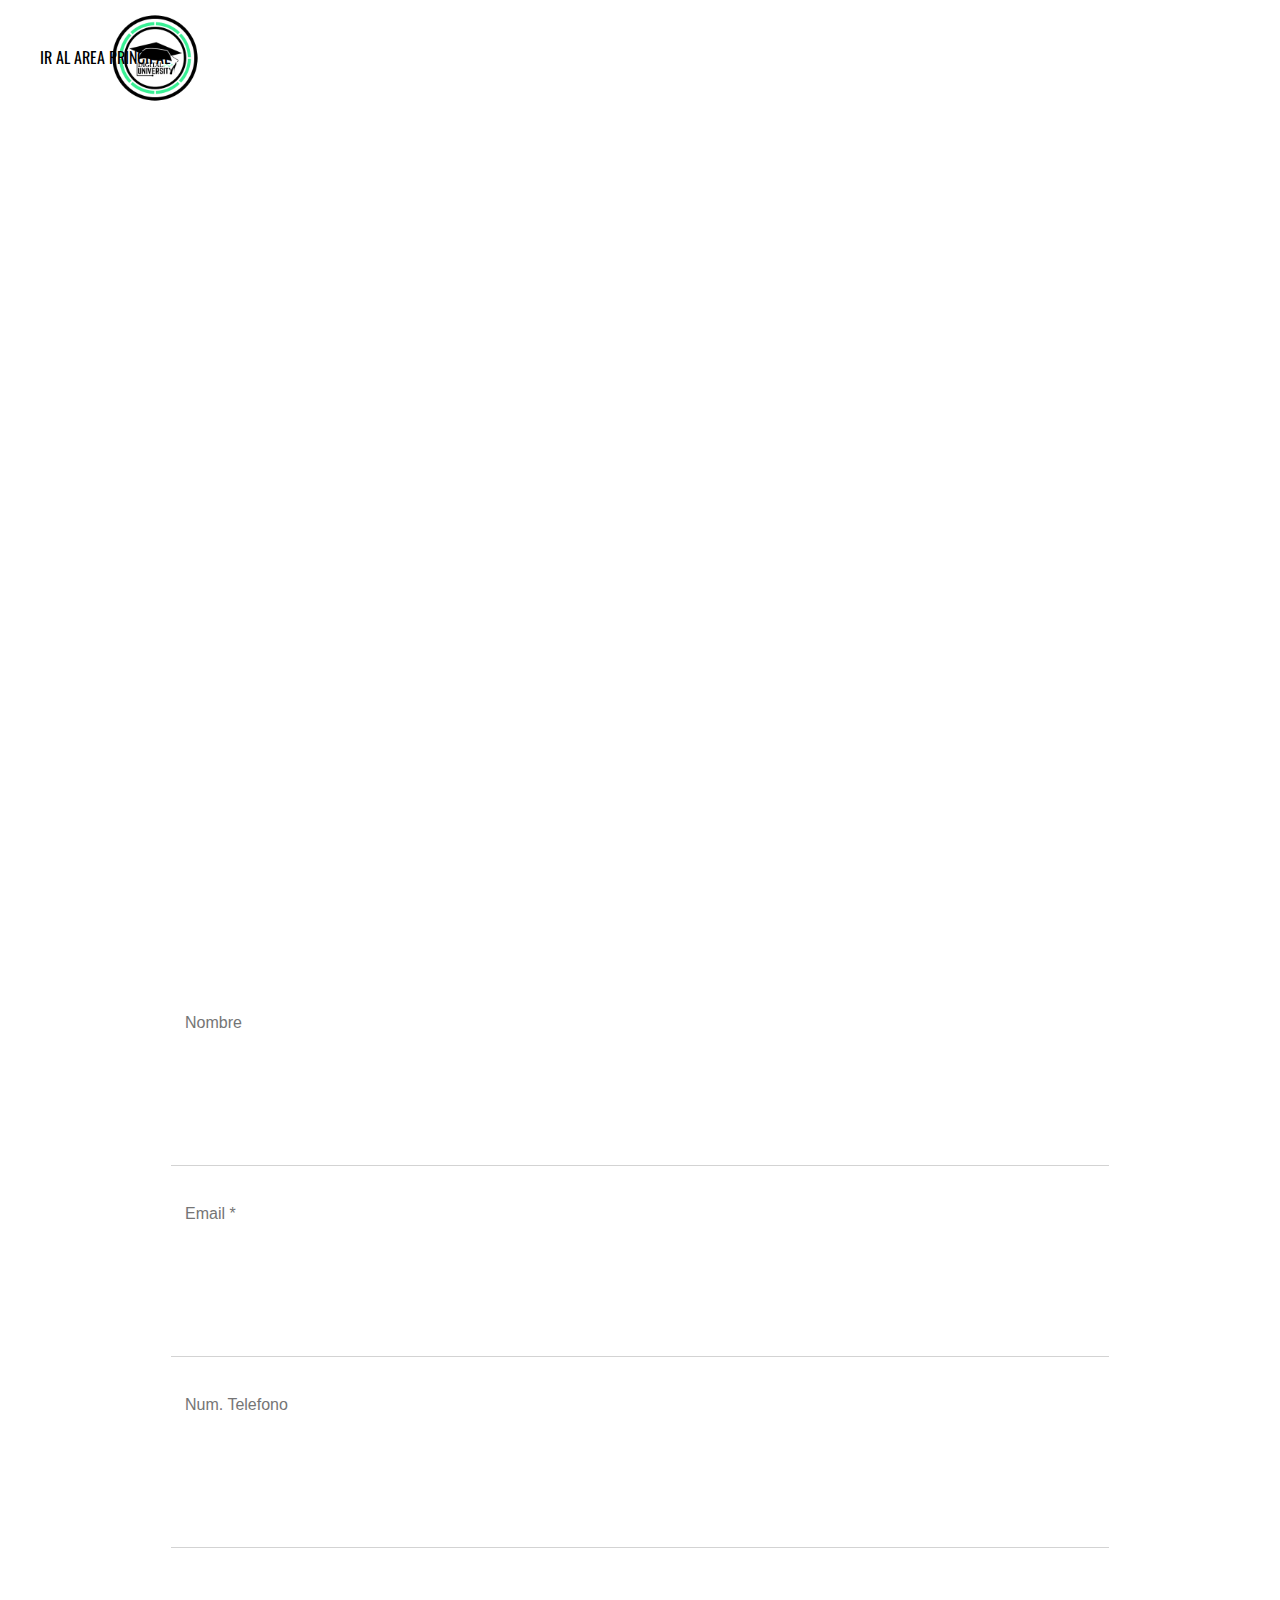
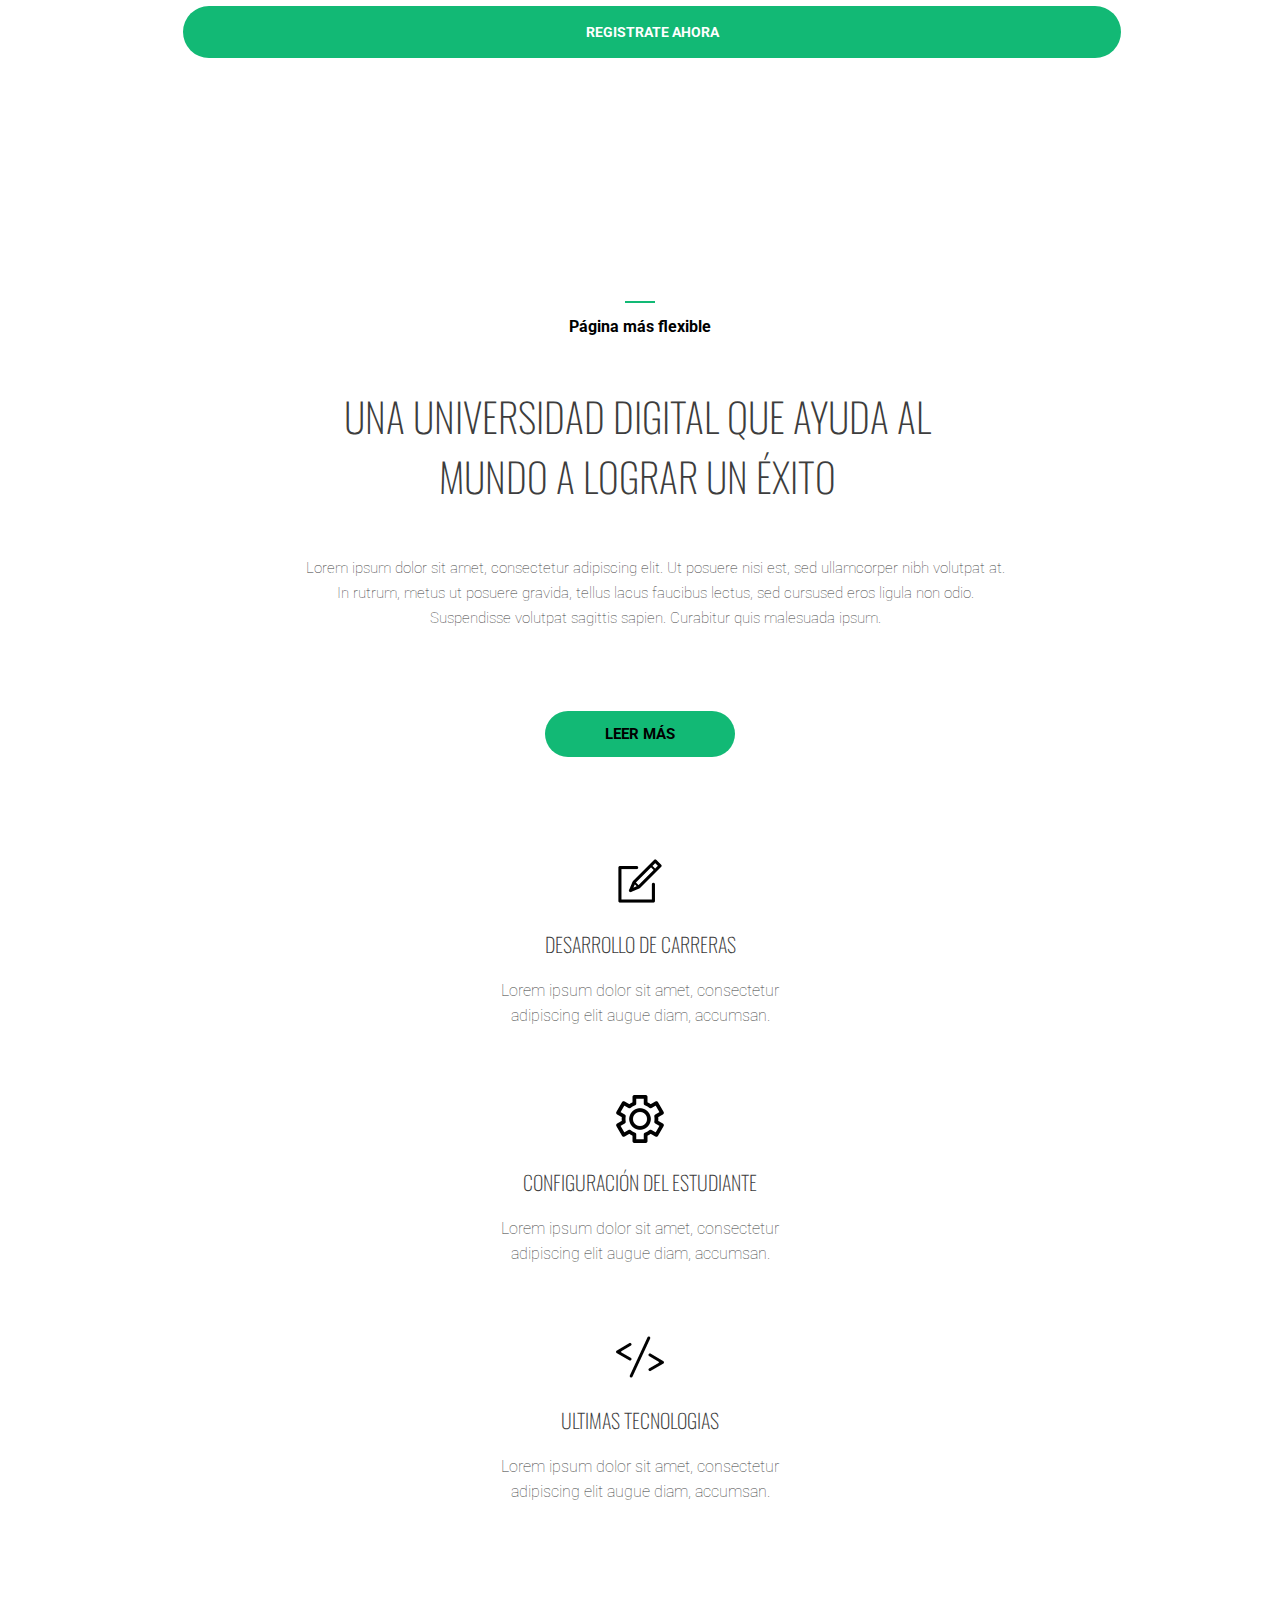
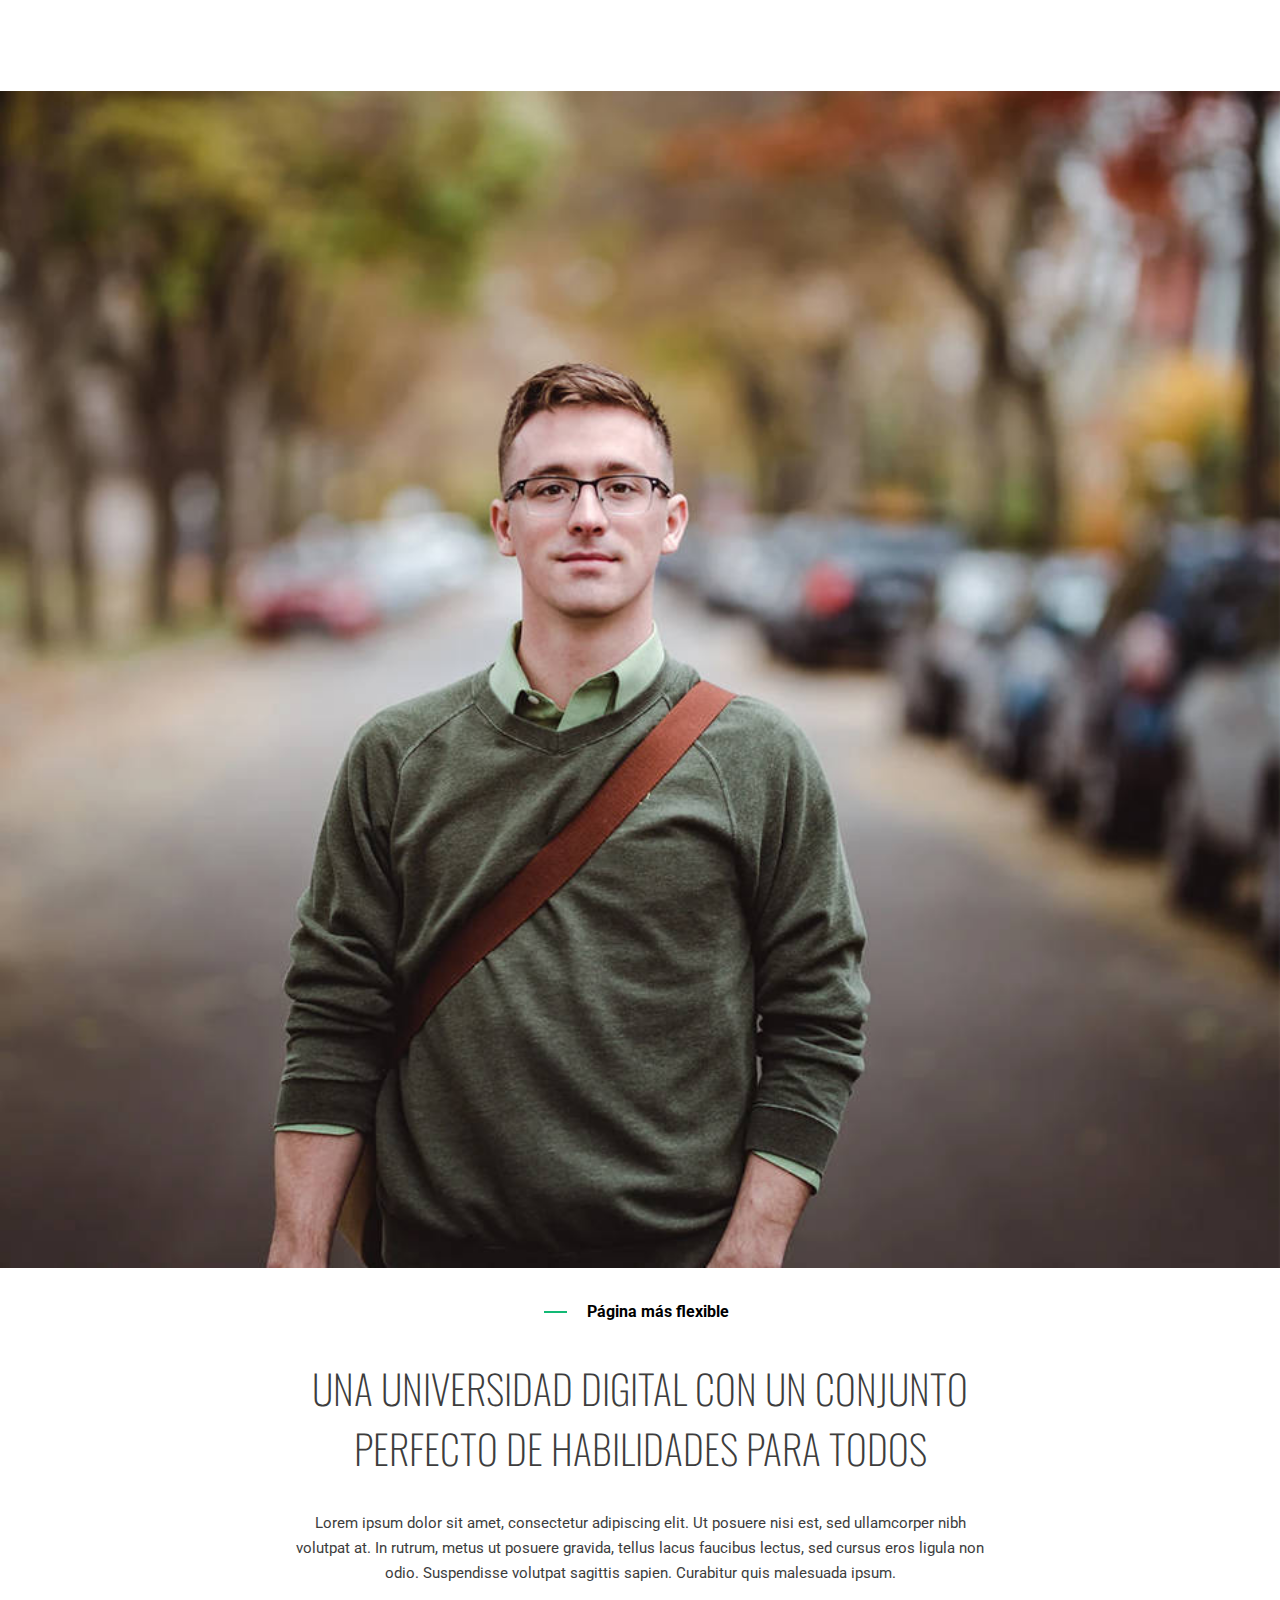
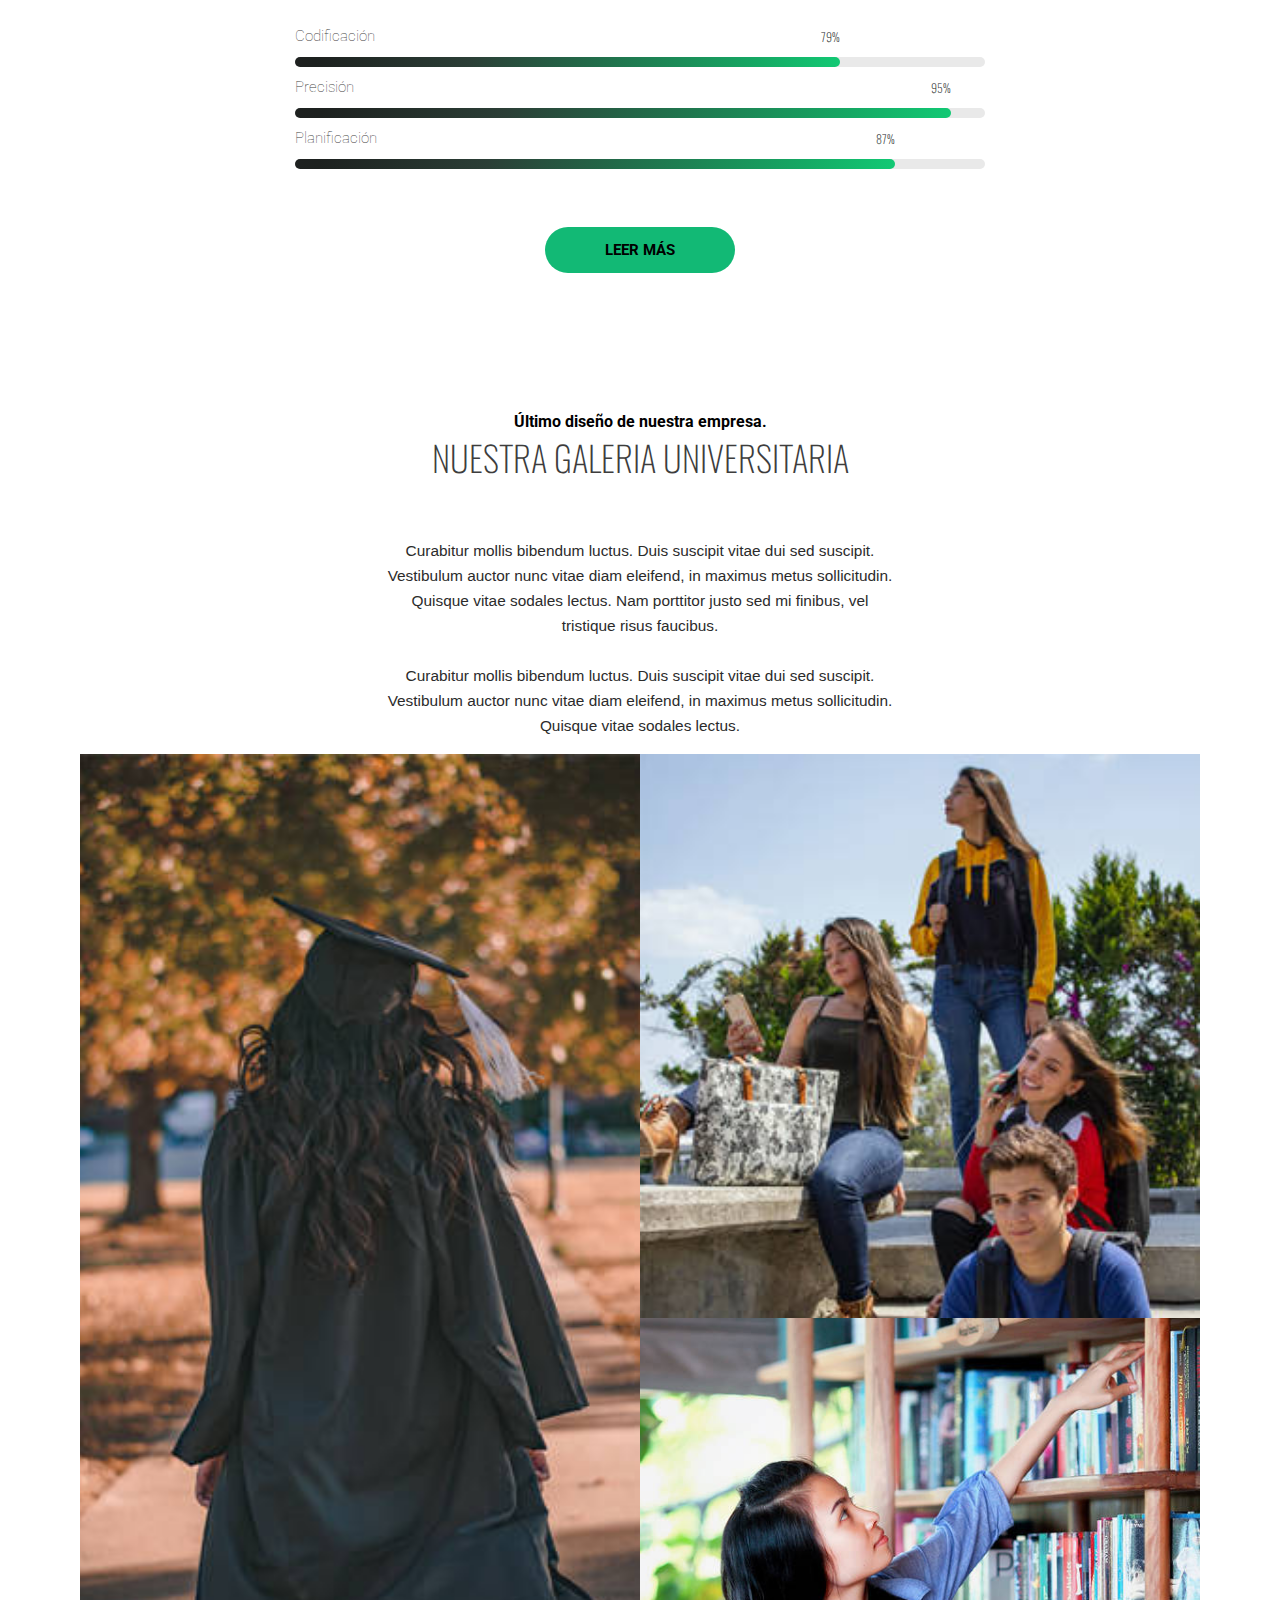
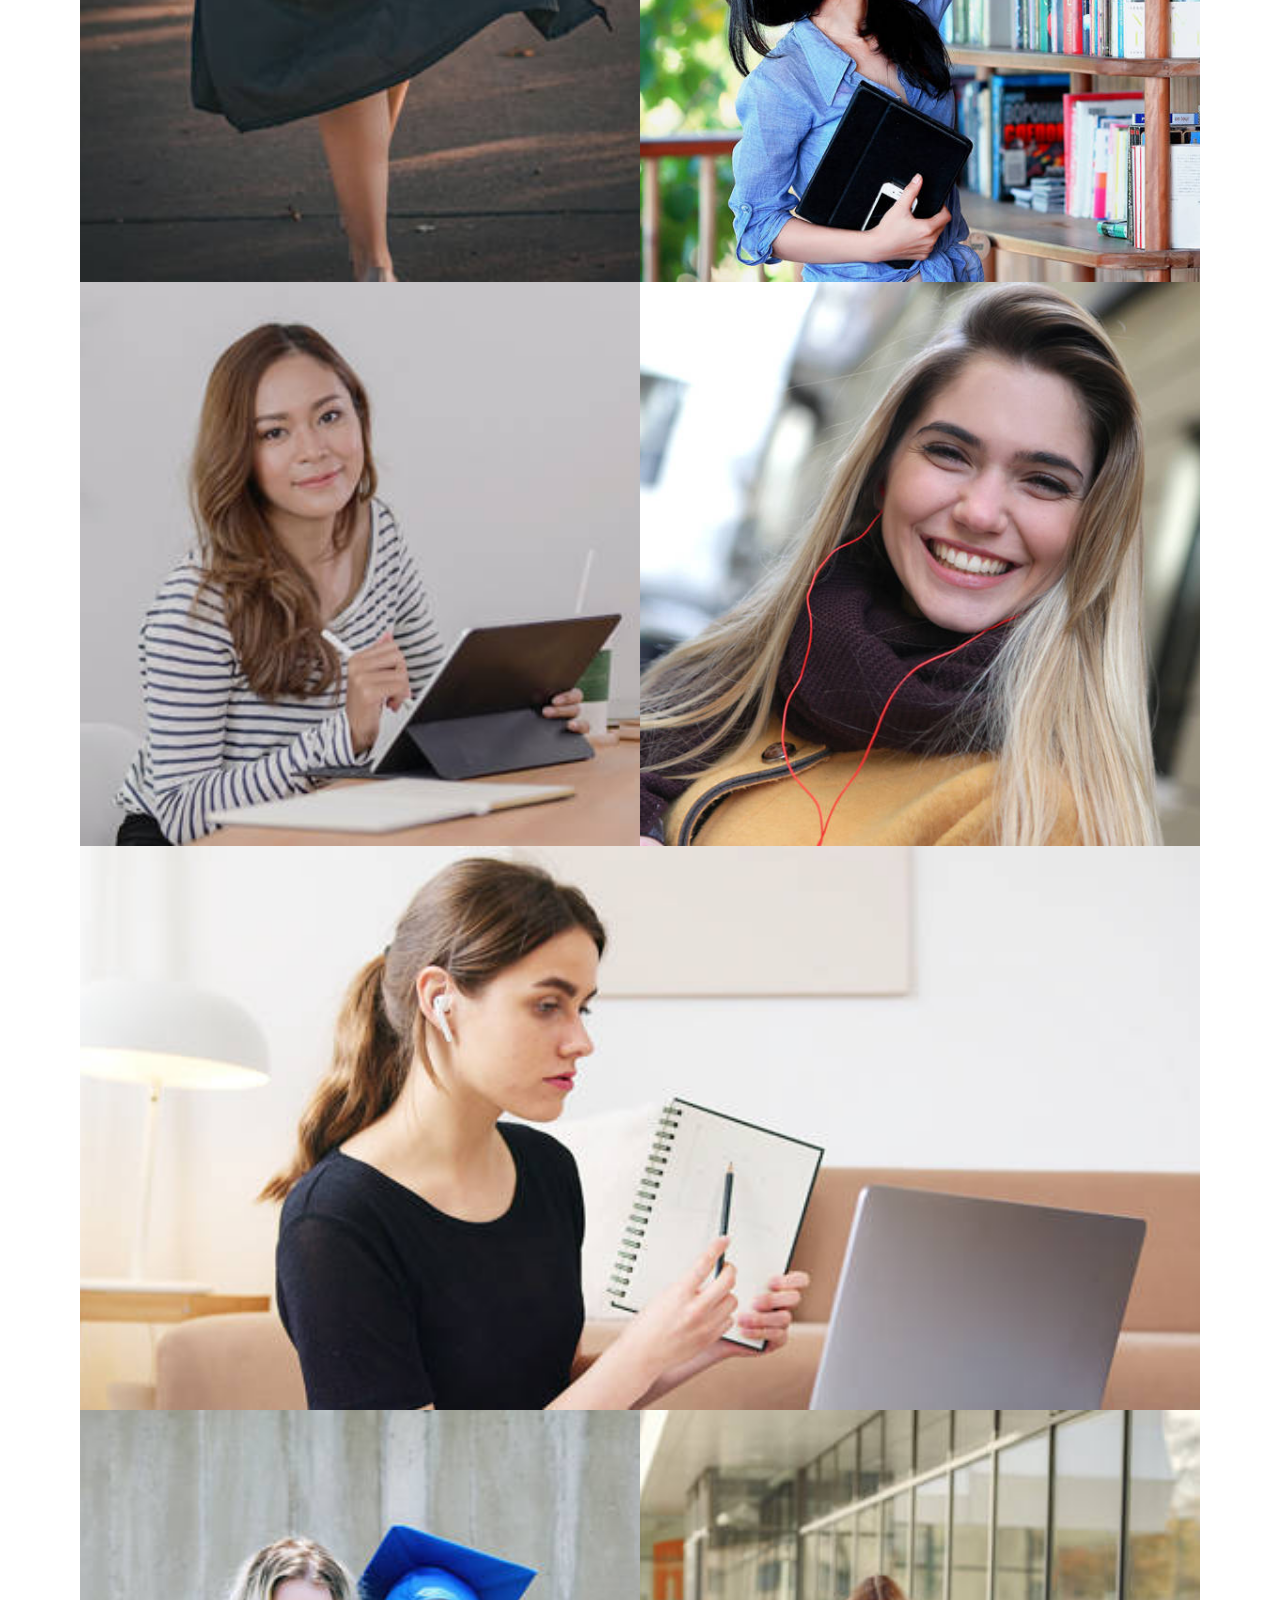
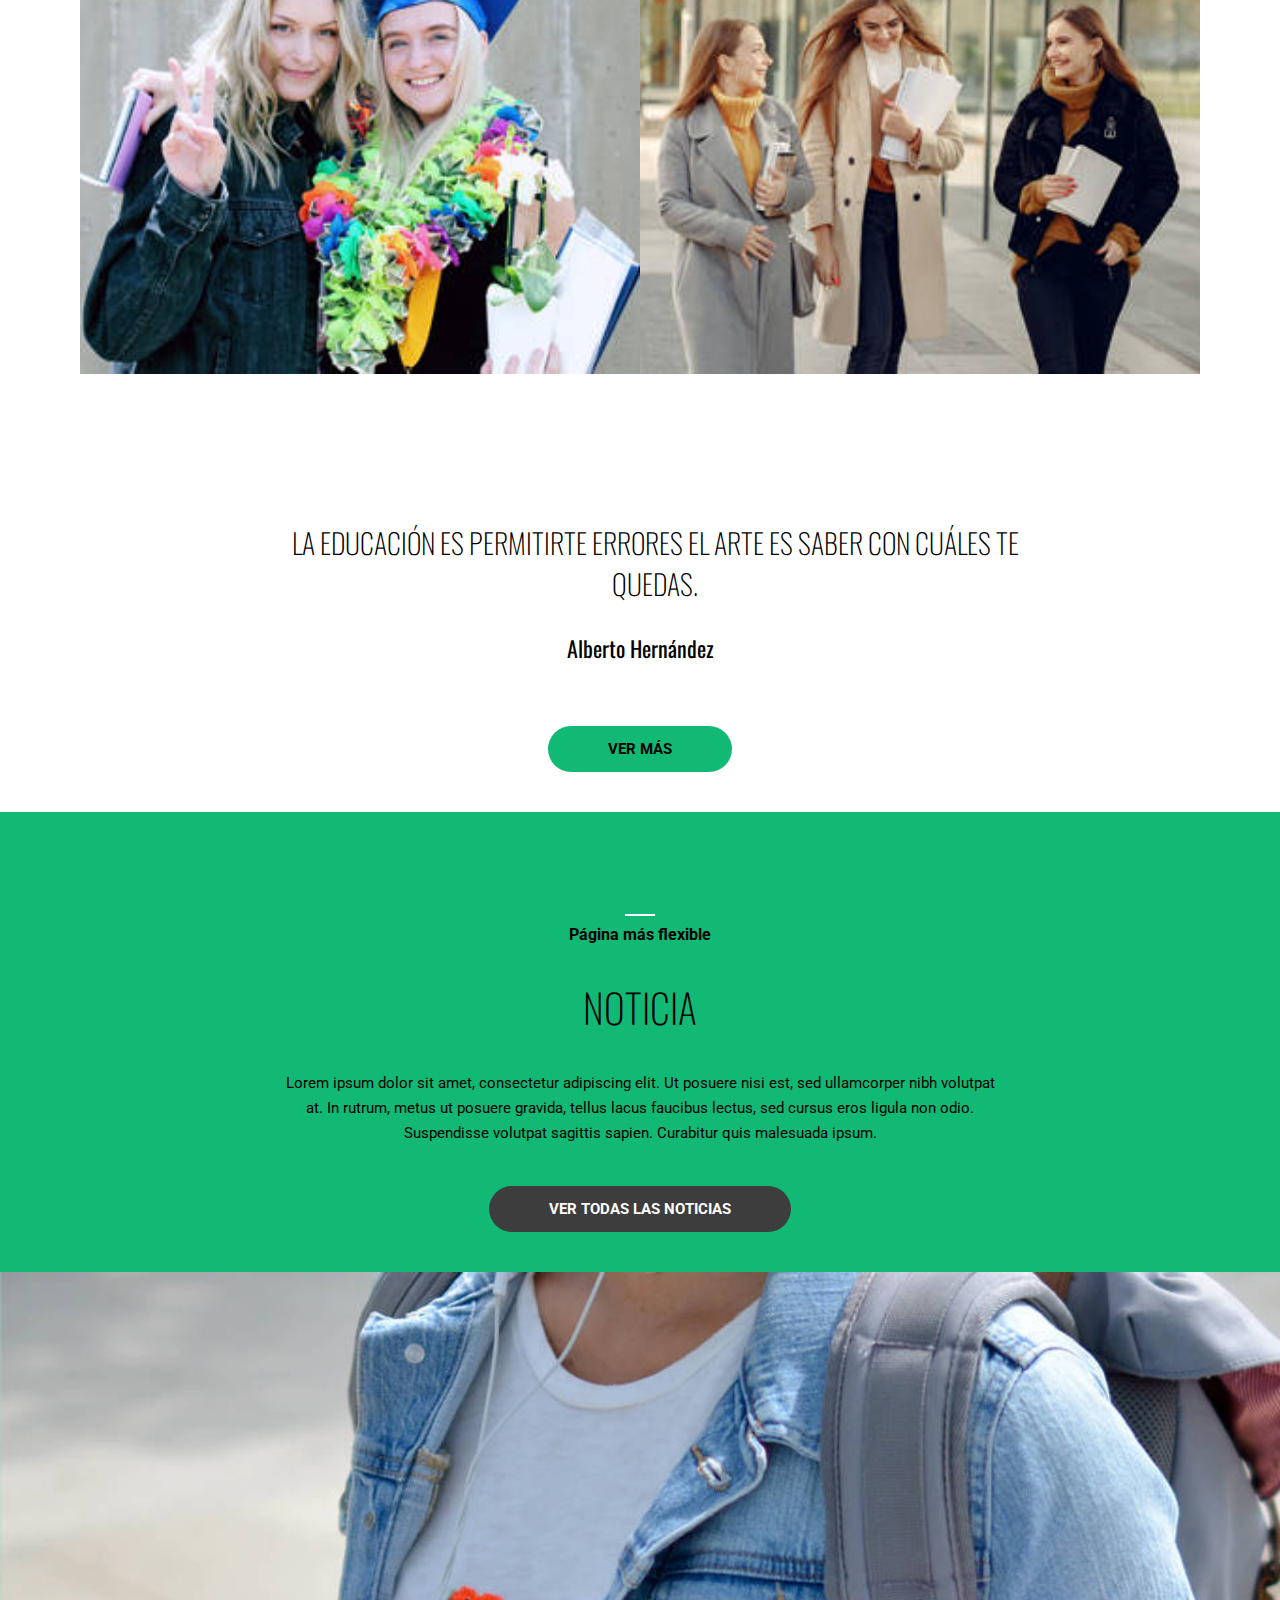
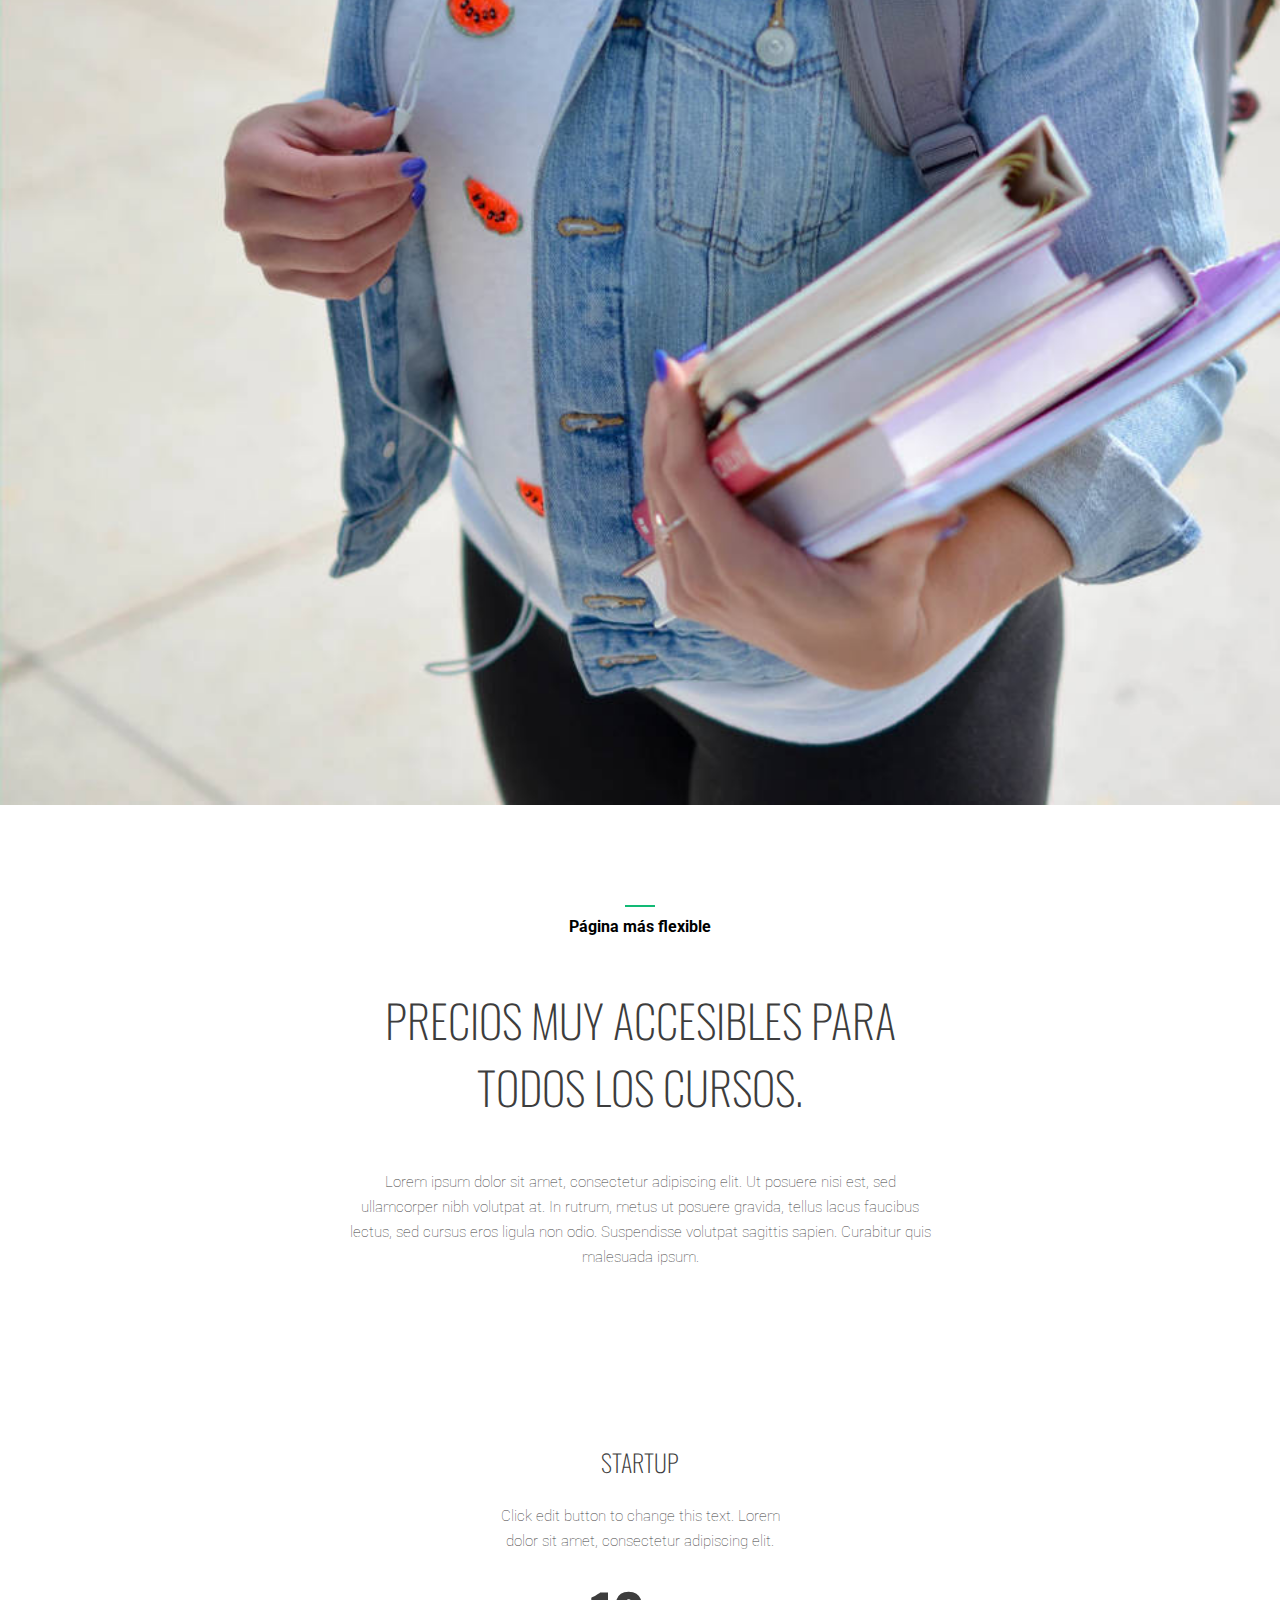
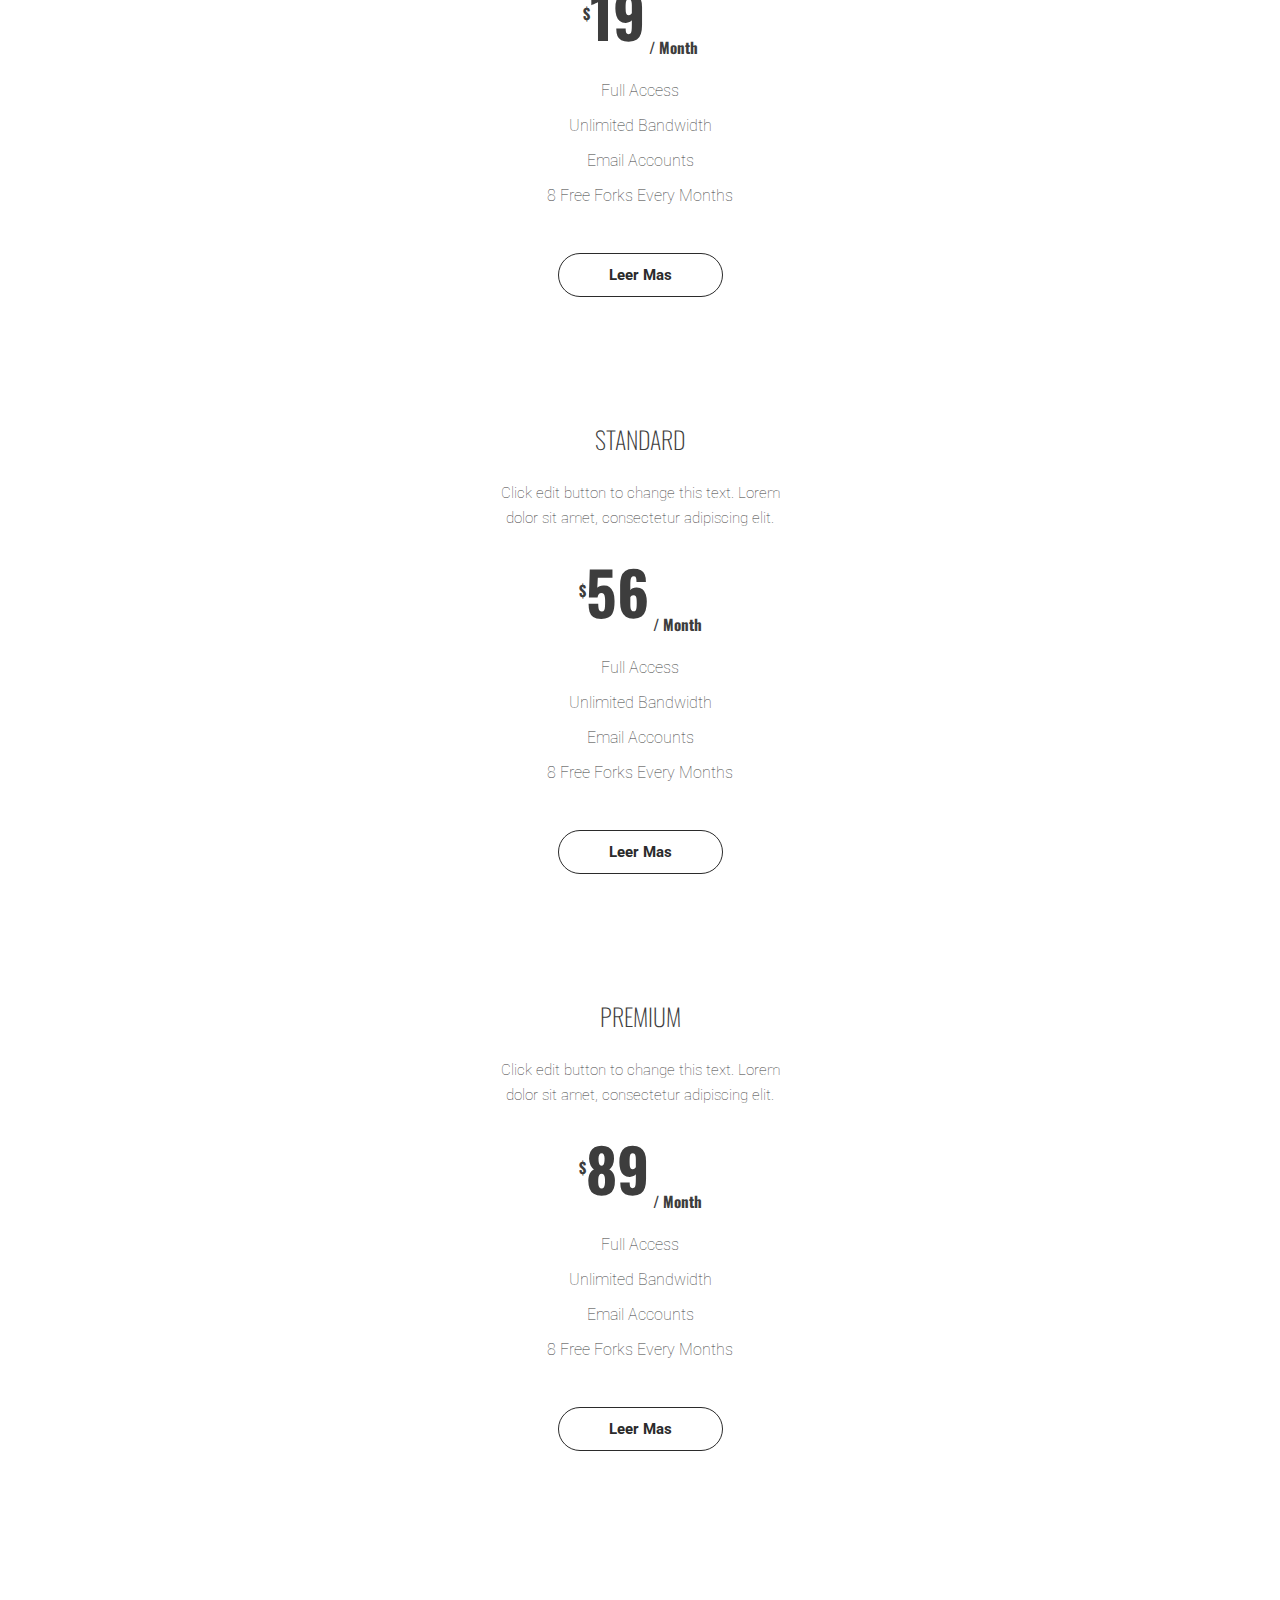
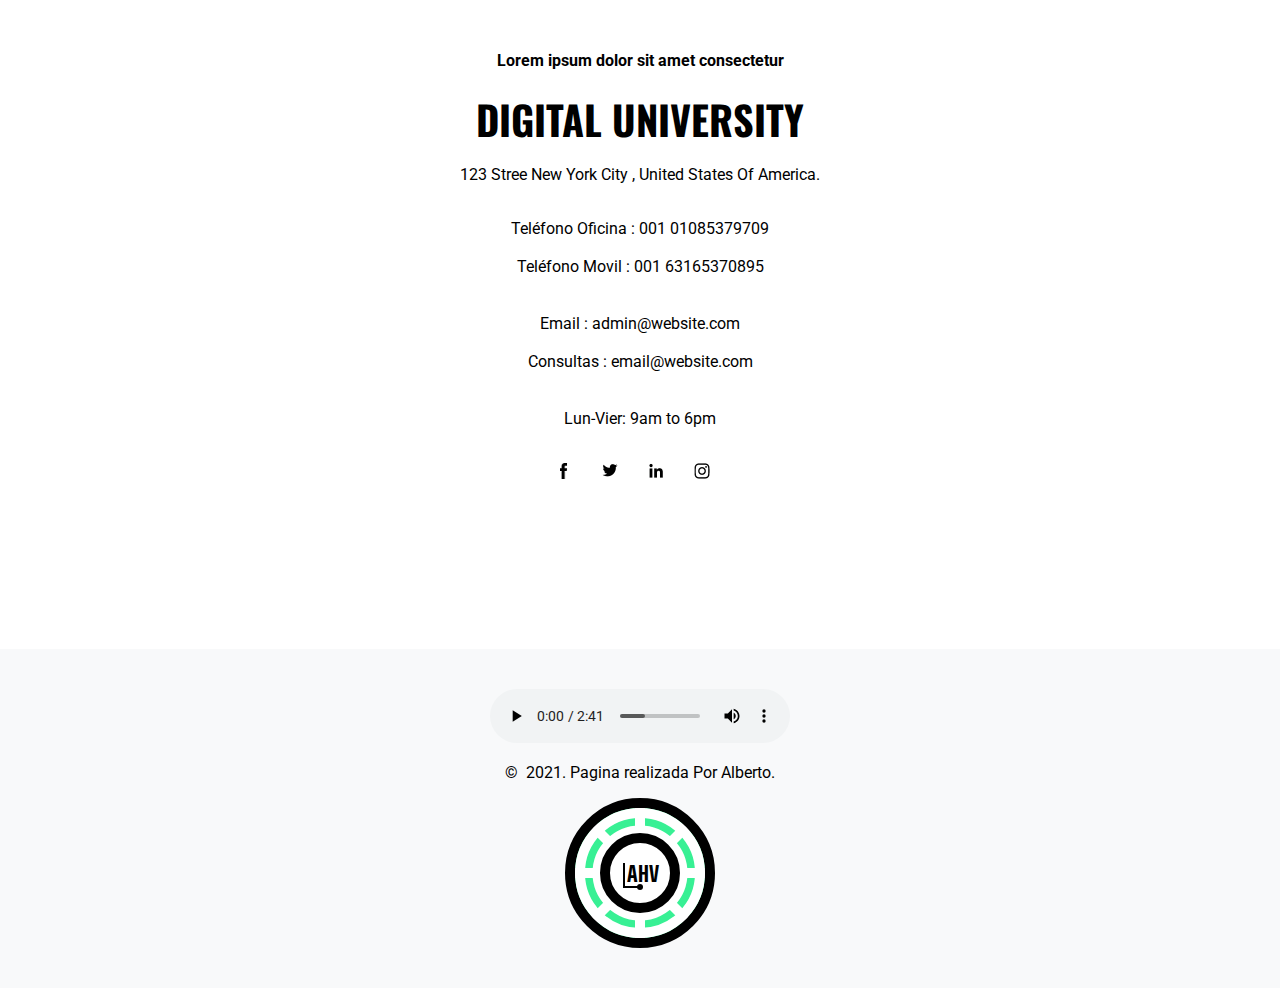
==== commit 8ea39e3b: "Add files via upload" ====
--- a/Proyecto-AAA/index.html
+++ b/Proyecto-AAA/index.html
@@ -33,6 +33,9 @@
 
 <body>
     <header>
+        <div id="btn_principal-area">
+            <a href="#principal-area">IR AL AREA PRINCIPAL</a>
+        </div>
         <div class="navbar">
             <a href="#"><img src="imagenes/logo.png" alt="logo" id="logo"></a>
             <nav>
@@ -122,7 +125,7 @@
         </div>
     </header>
 
-    <main>
+    <main id="principal-area">
 
         <div id="about-area">
             <section class="about1">
@@ -312,10 +315,10 @@
         </section>
         <section class="videos">
             <div>
-                <iframe src="https://www.youtube.com/embed/SkmRT3M4Vx4 " title="YouTube video player " frameborder="0 " allow="accelerometer; autoplay; clipboard-write; encrypted-media; gyroscope; picture-in-picture " allowfullscreen>Video YouTube Trailer Spiderman</iframe>
-            </div>
-            <div>
-                <video width="620 " height="440 " controls>
+                <iframe src="https://www.youtube.com/embed/SkmRT3M4Vx4 " title="YouTube video player " allow="accelerometer; autoplay; clipboard-write; encrypted-media; gyroscope; picture-in-picture " allowfullscreen>Video YouTube Trailer Spiderman</iframe>
+            </div>
+            <div>
+                <video controls>
                     <source src="video/Video_Multimedia.mp4 " type="video/mp4 ">
                     <source src="movie.ogg " type="video/ogg ">
                     Tu buscador no soporta el video.
--- a/Proyecto-AAA/css/index.css
+++ b/Proyecto-AAA/css/index.css
@@ -10,6 +10,19 @@
     height: 100%;
     margin: 0;
     padding: 0;
+}
+
+#btn_principal-area {
+    position: absolute;
+    z-index: 20;
+    padding: 45px 20px;
+}
+
+#btn_principal-area a {
+    font-family: 'Oswald', sans-serif;
+    color: black;
+    text-decoration: none;
+    padding: 20px;
 }
 
 .input {
@@ -260,10 +273,12 @@
     float: right;
 }
 
+#logo:focus,
 #home:focus,
 #sobre:focus,
 #galery:focus,
-#noticias:focus #conta:focus,
+#noticias:focus,
+#conta:focus,
 #mapa:focus,
 #Nombre:focus,
 #Email:focus,
@@ -279,10 +294,6 @@
     border: 1px solid #3d3d3d;
 }
 
-{
-    border: 1px solid black;
-}
-
 #logo {
     margin-left: 100px;
     padding-left: 110px;
@@ -1097,10 +1108,13 @@
 .videos iframe {
     width: 620px;
     height: 392px;
+    border: 0px;
 }
 
 video {
     margin-bottom: 50px;
+    width: 620px;
+    height: 440px;
 }
 
 footer {
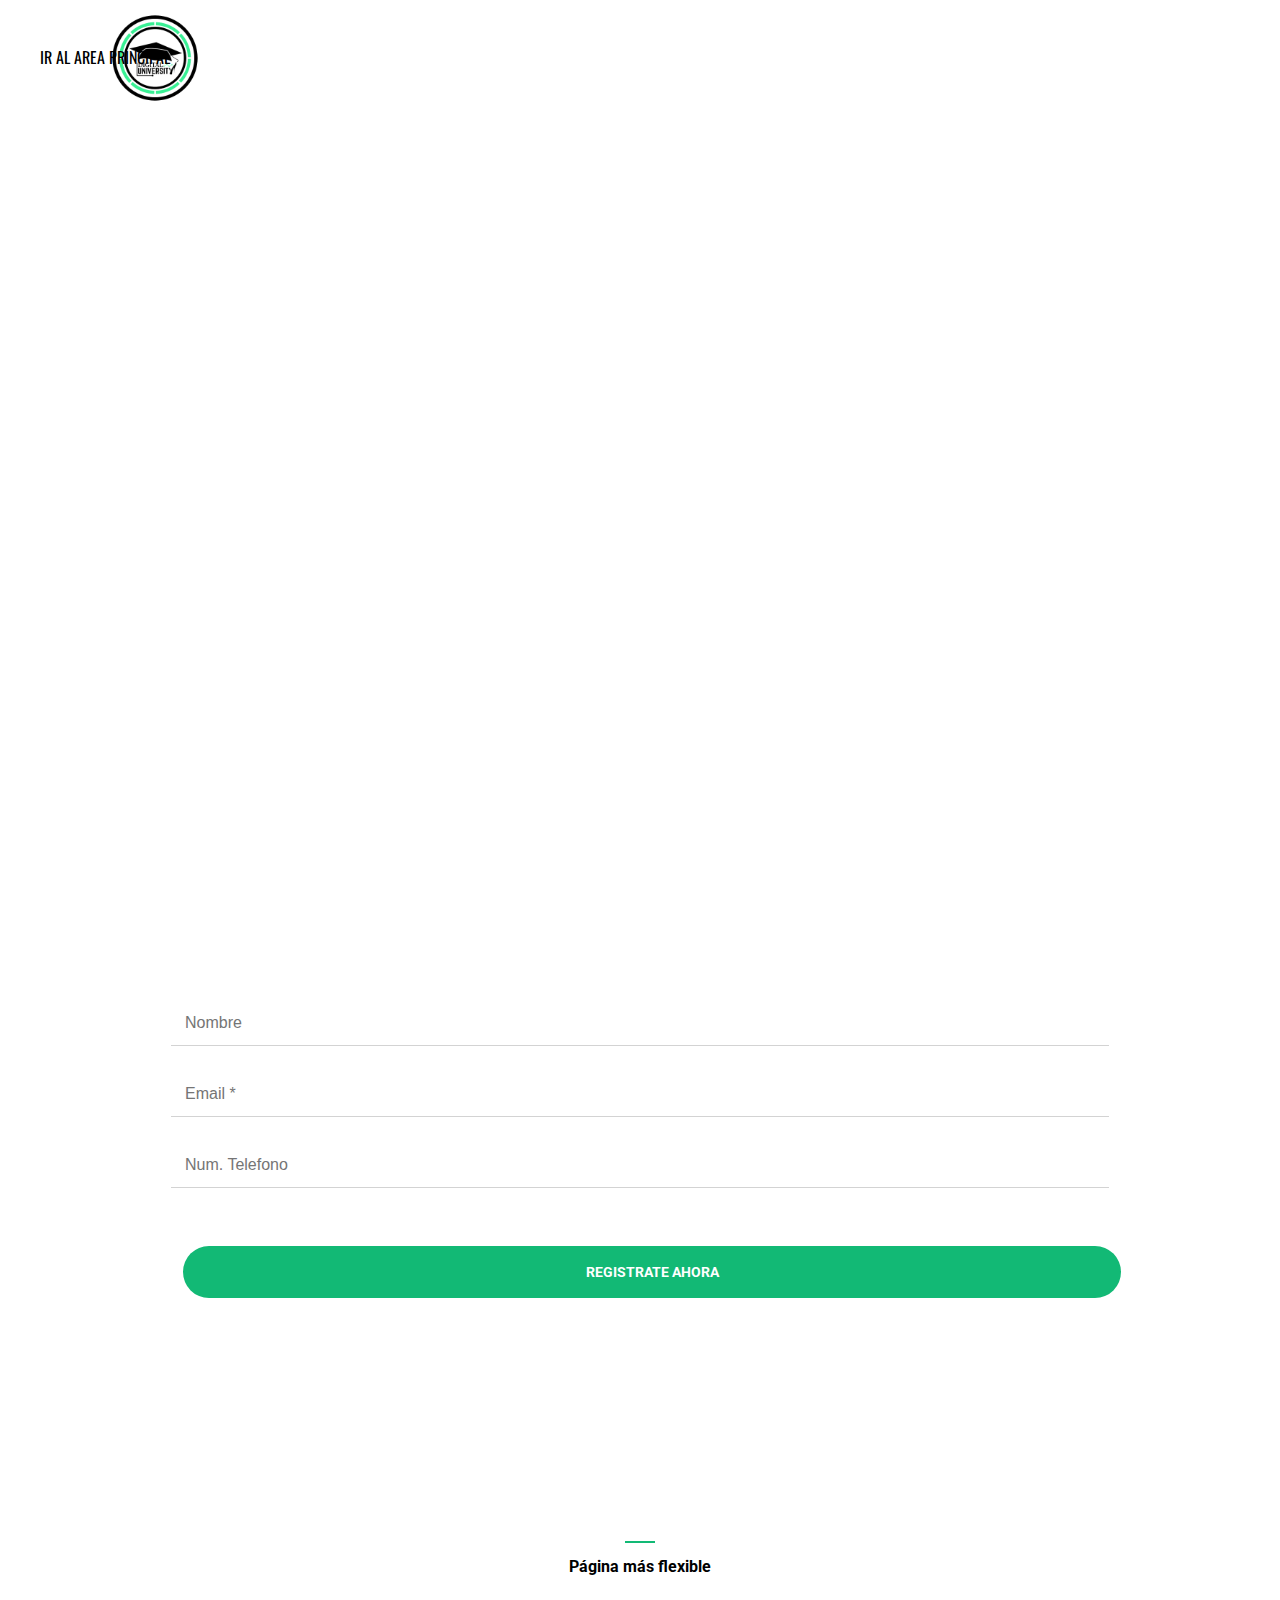
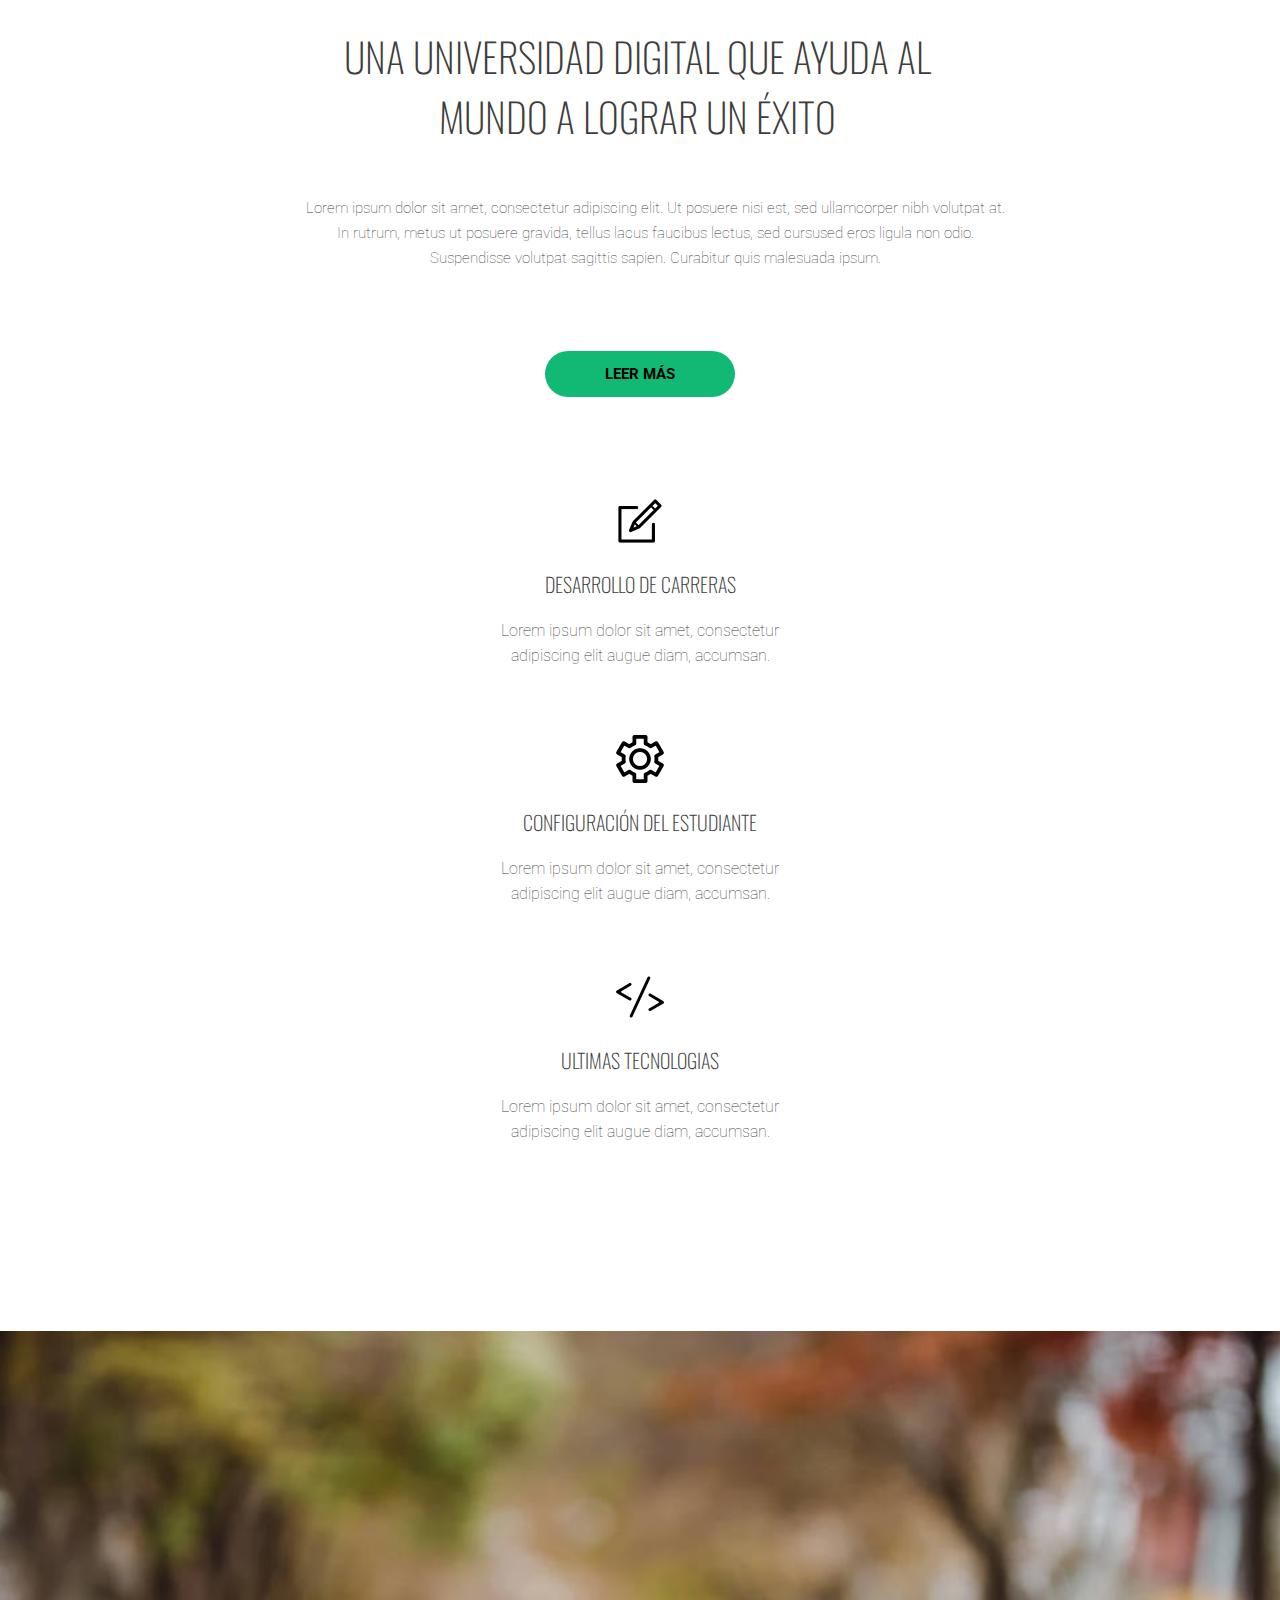
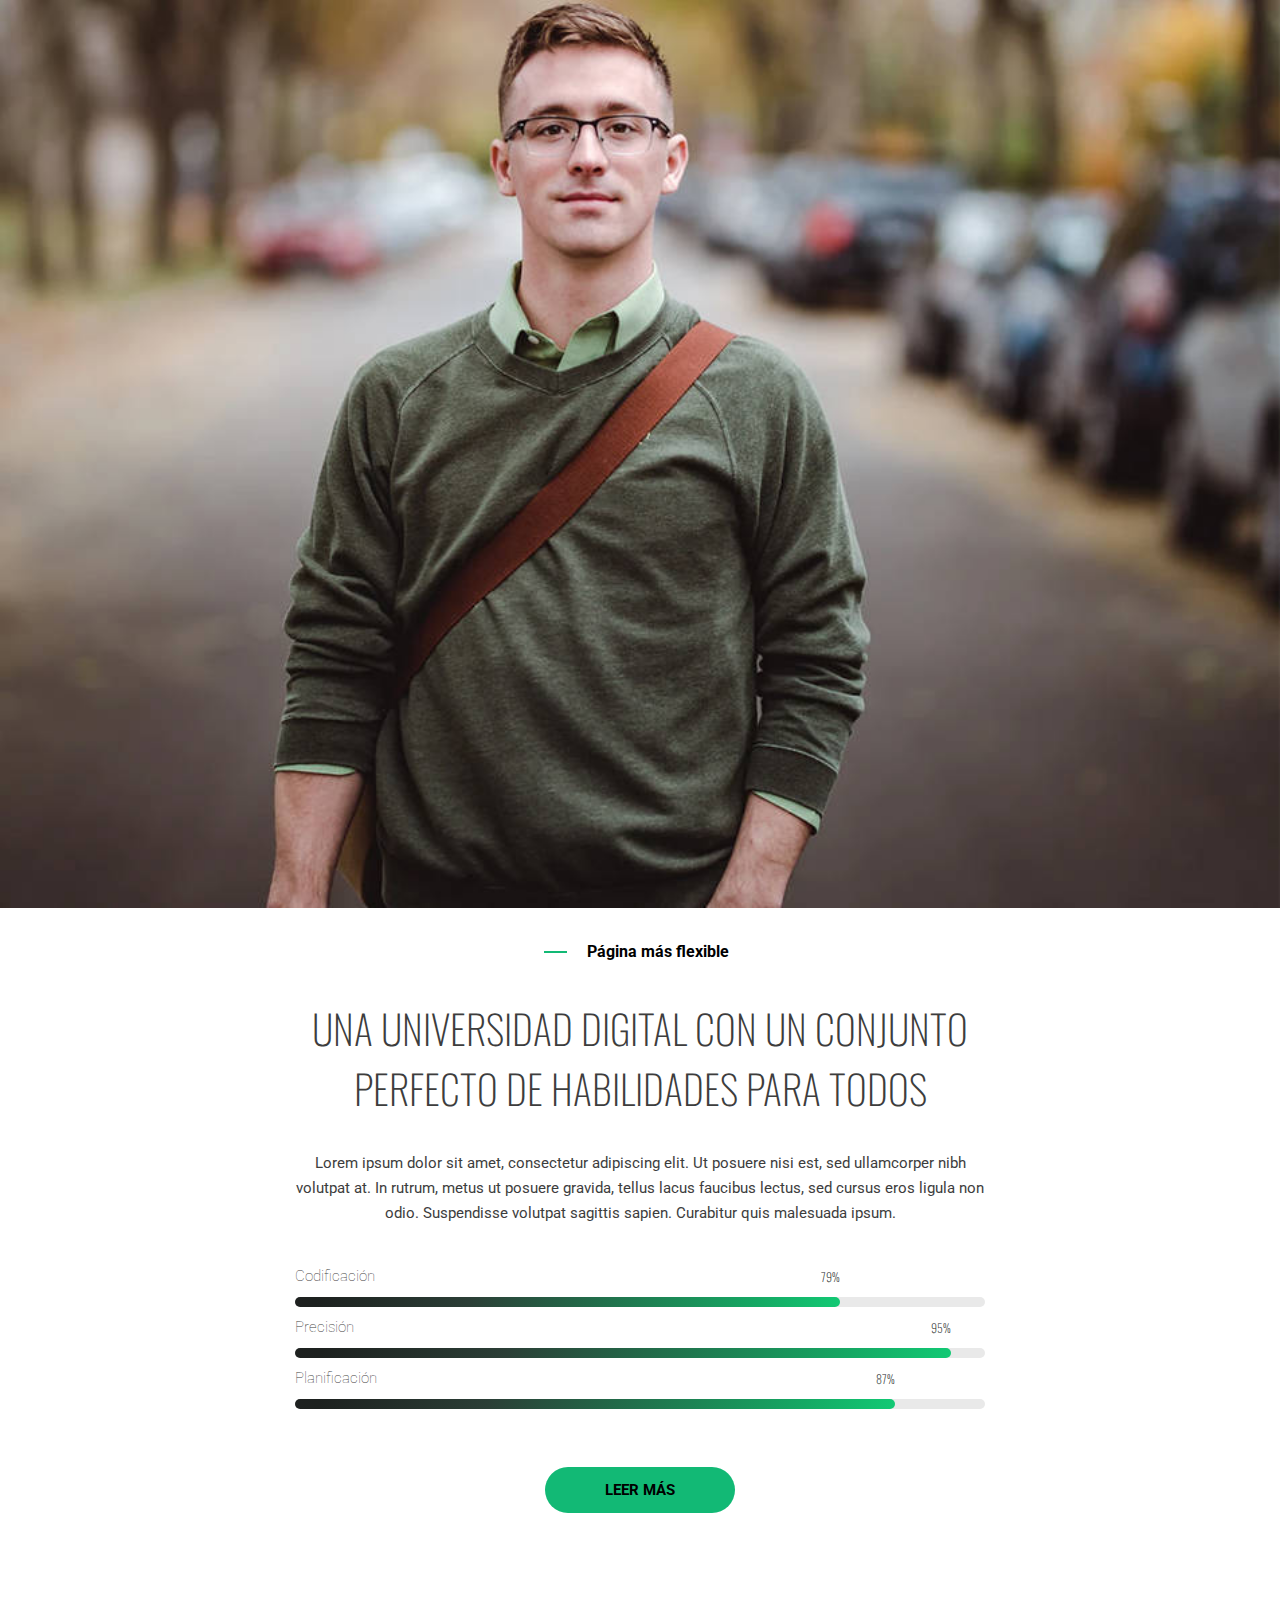
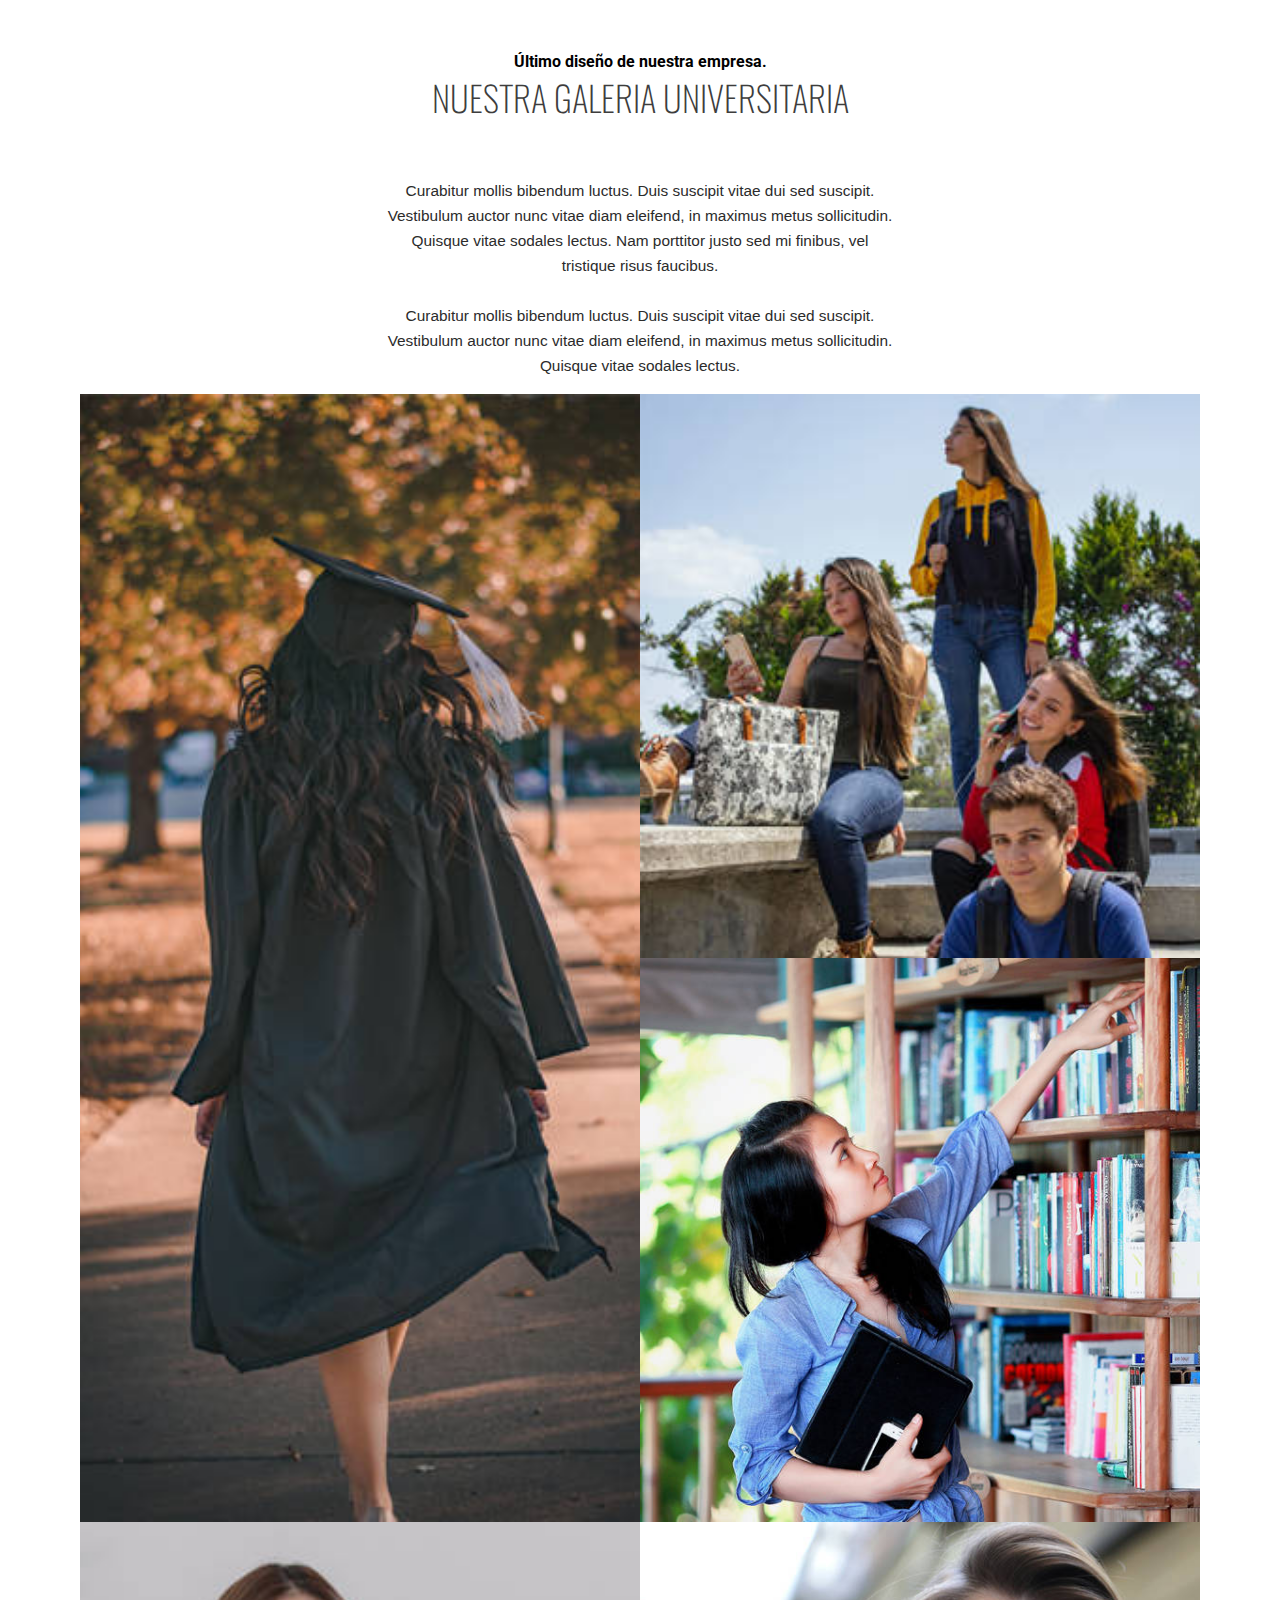
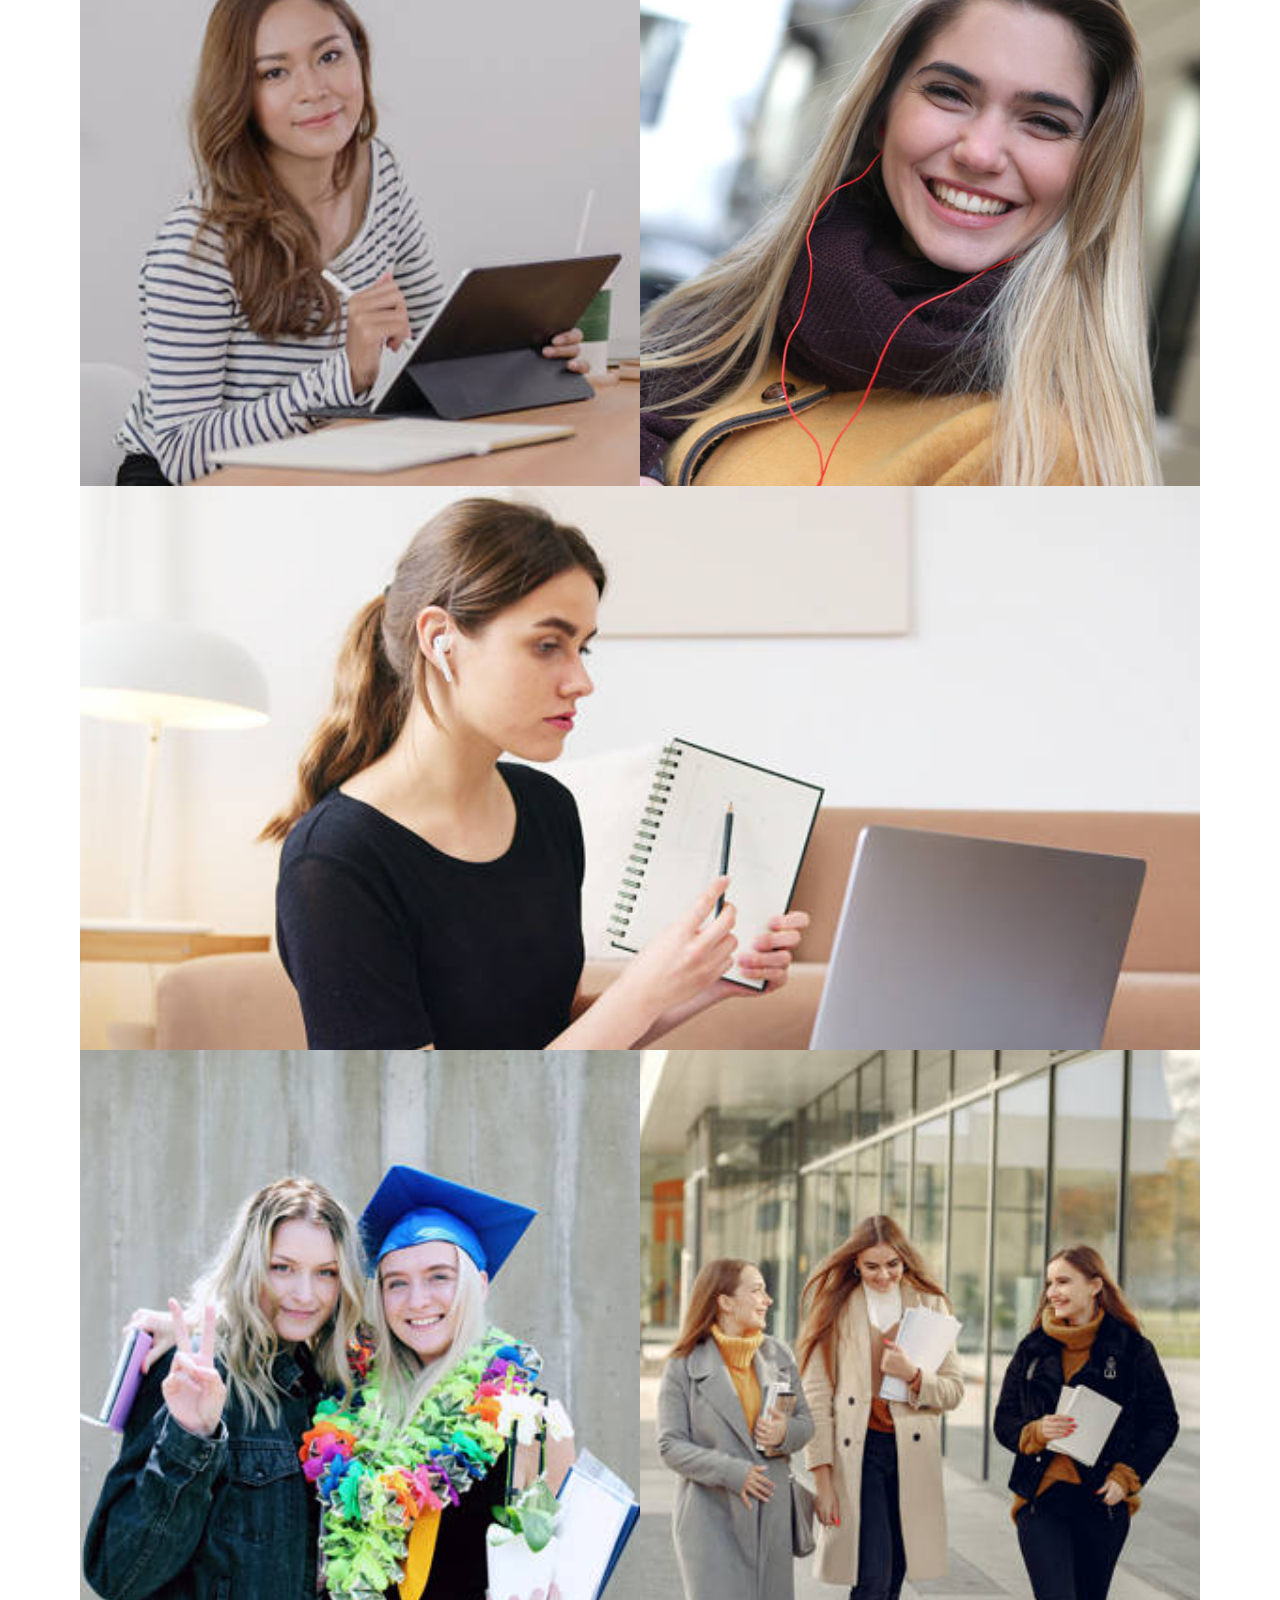
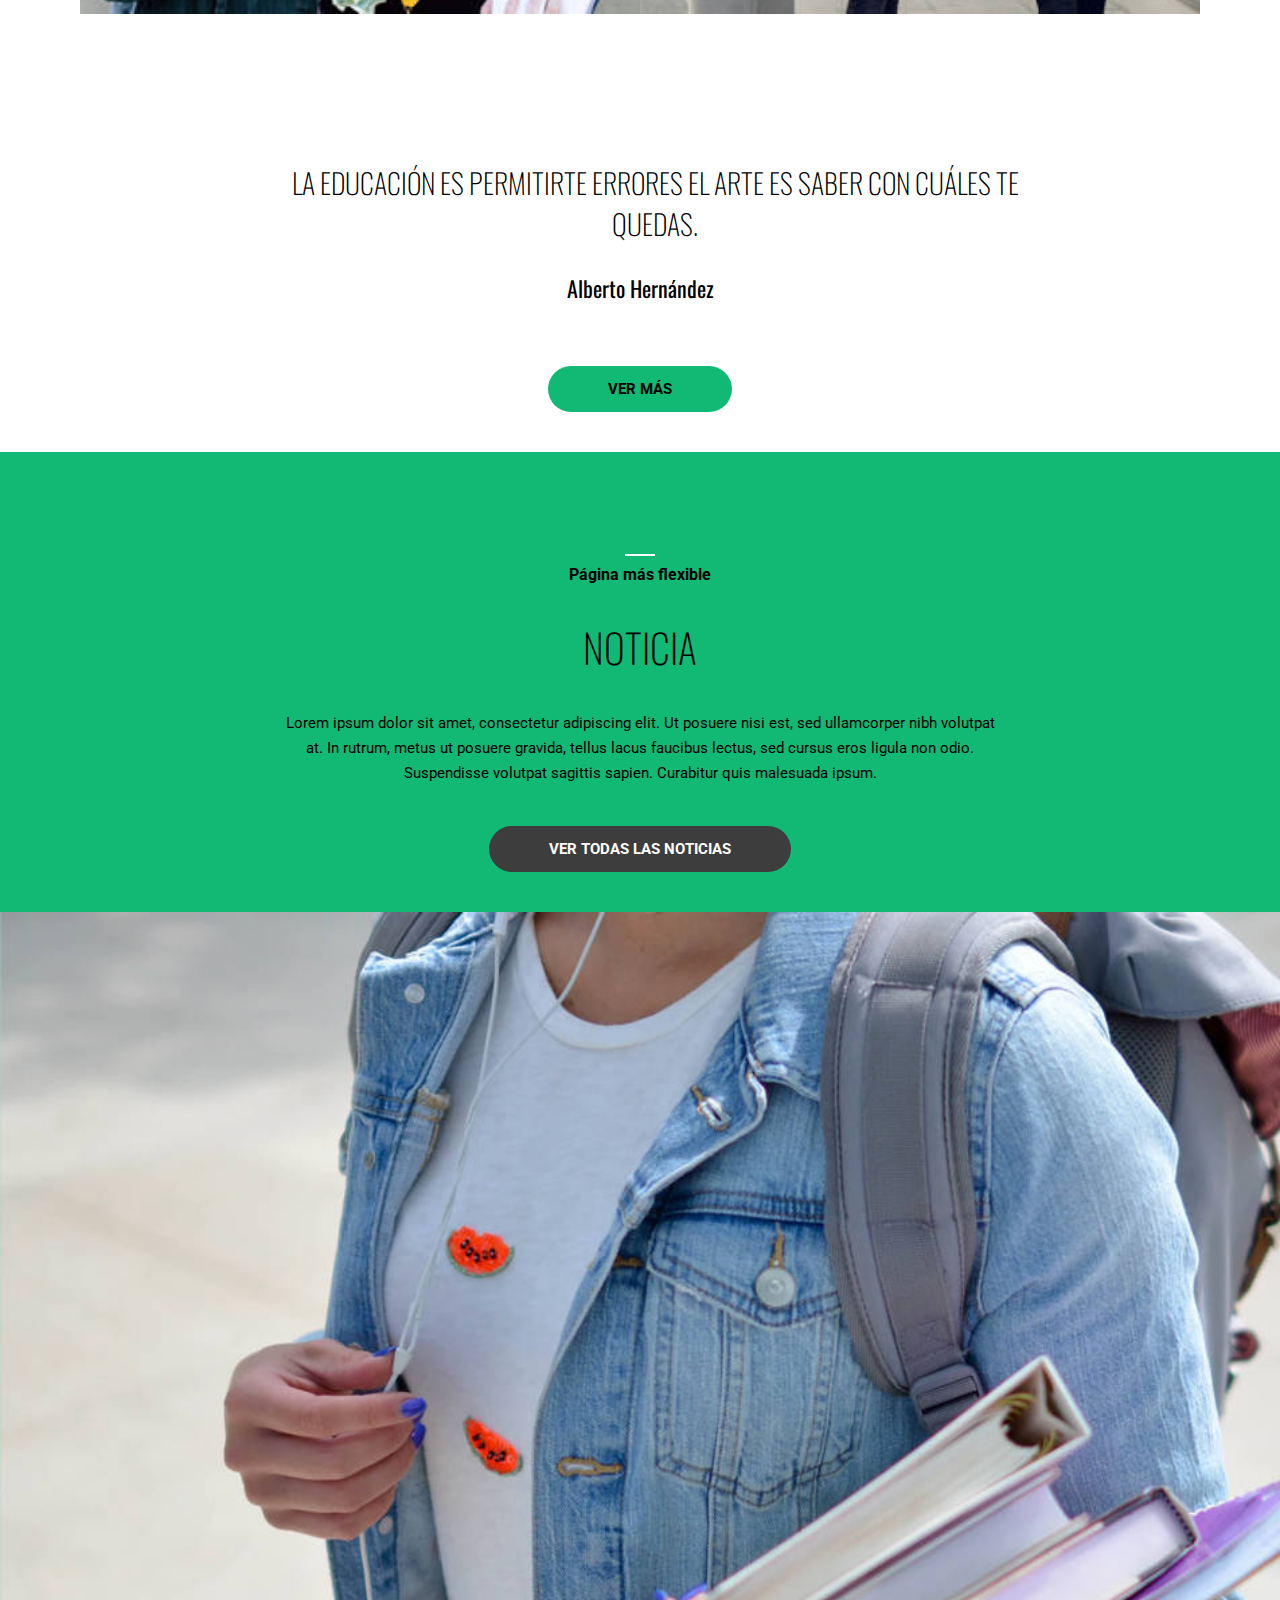
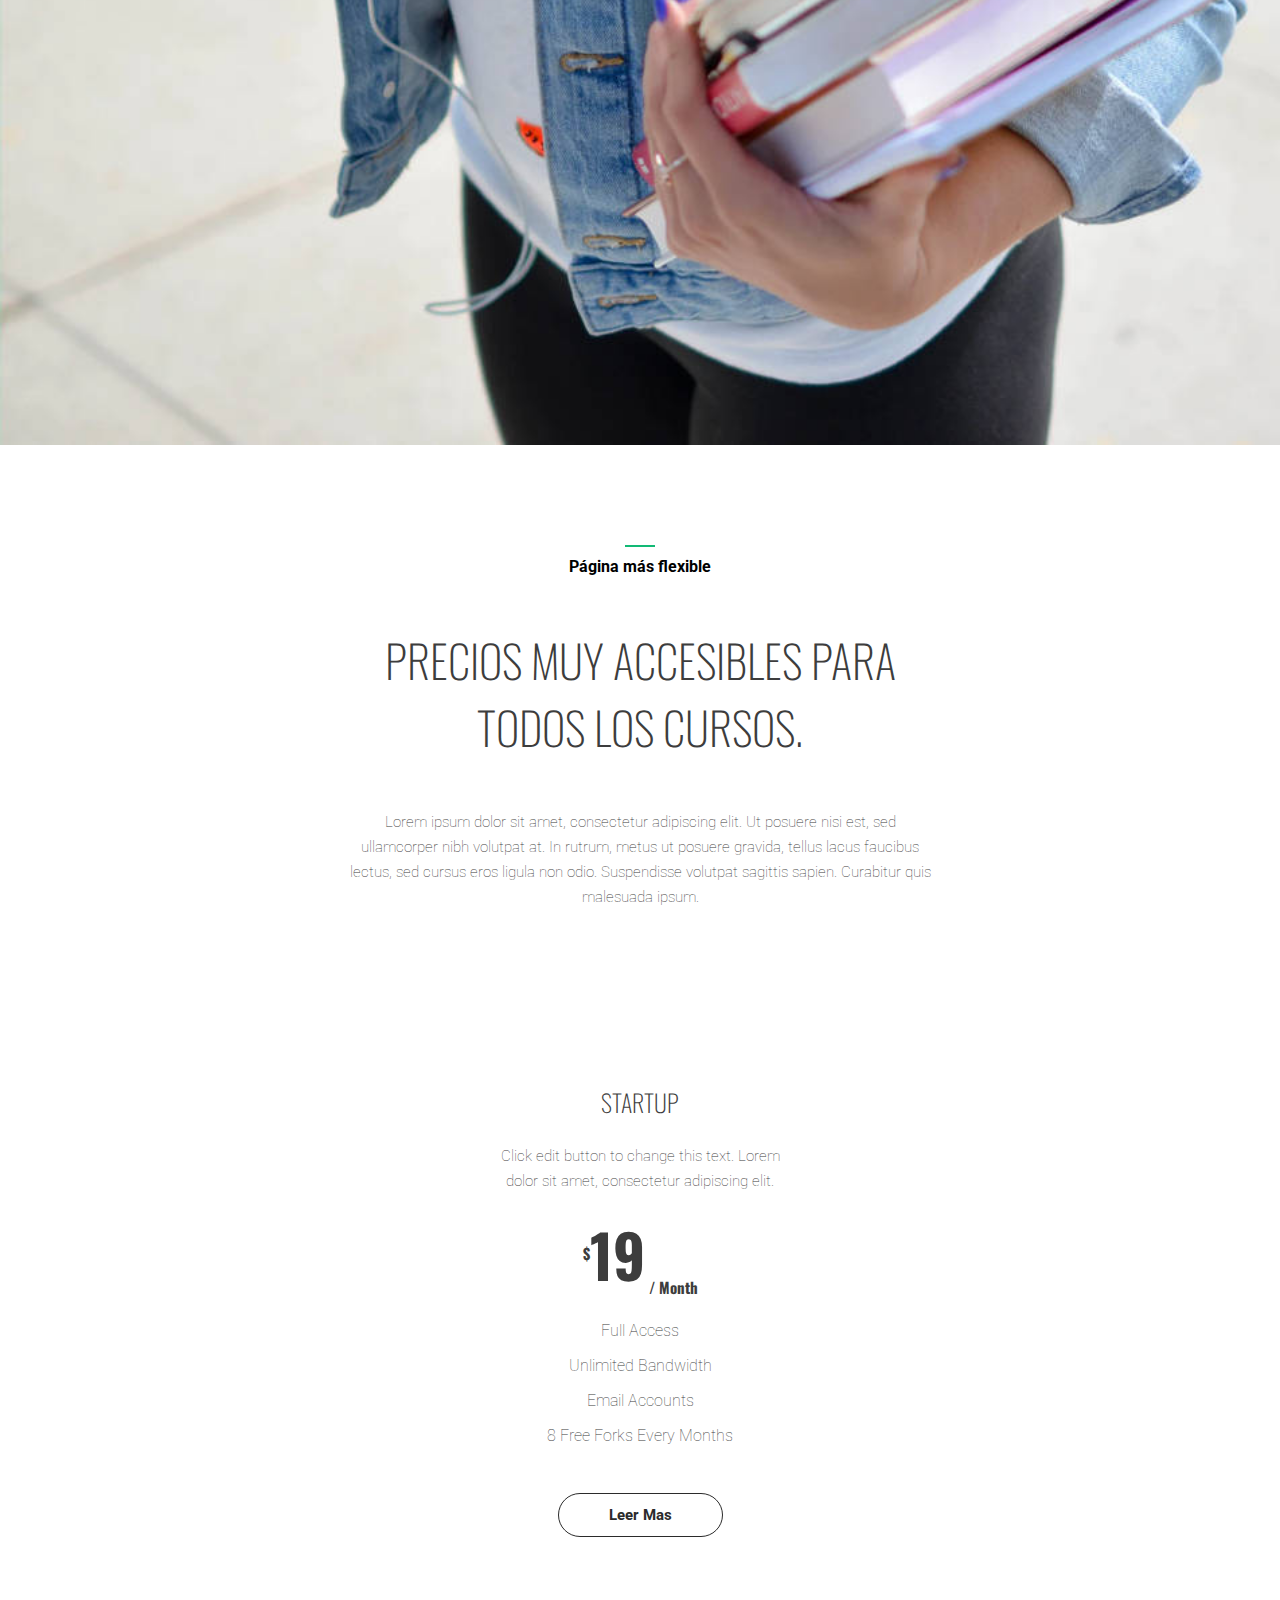
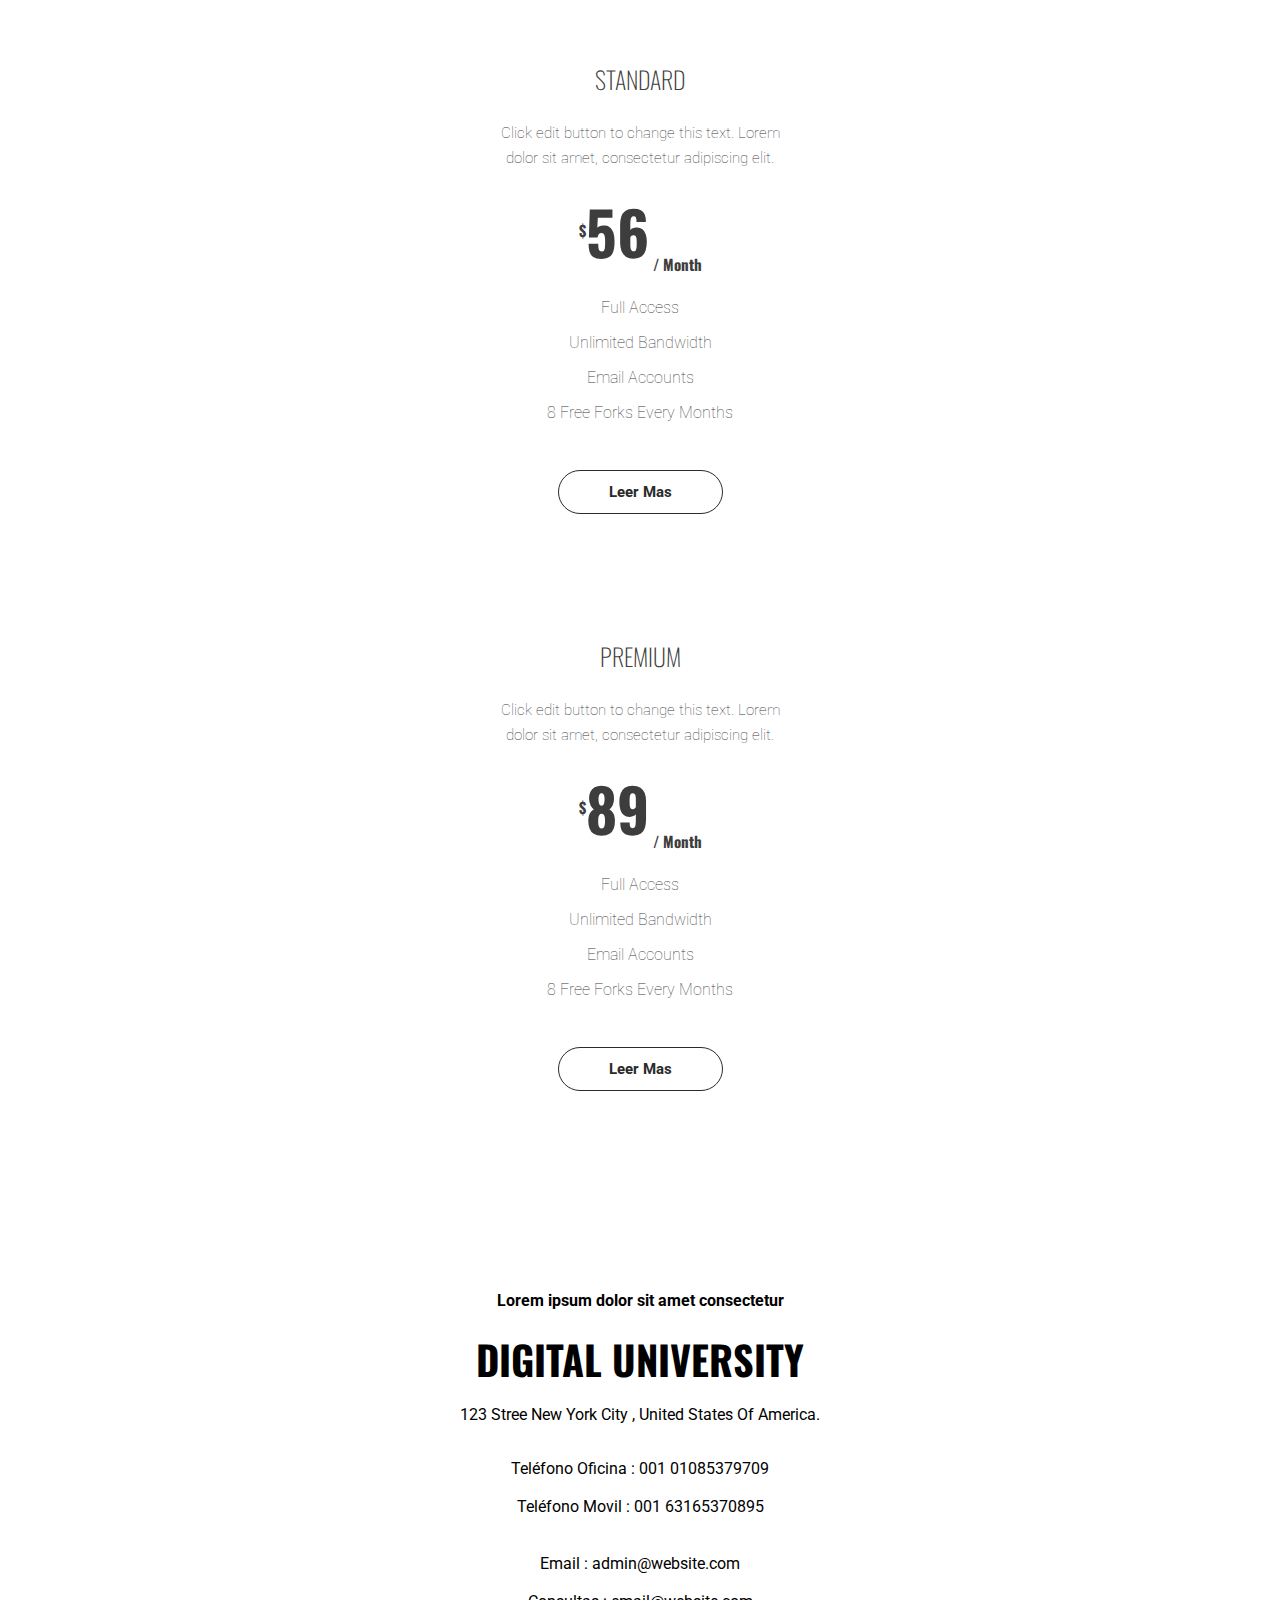
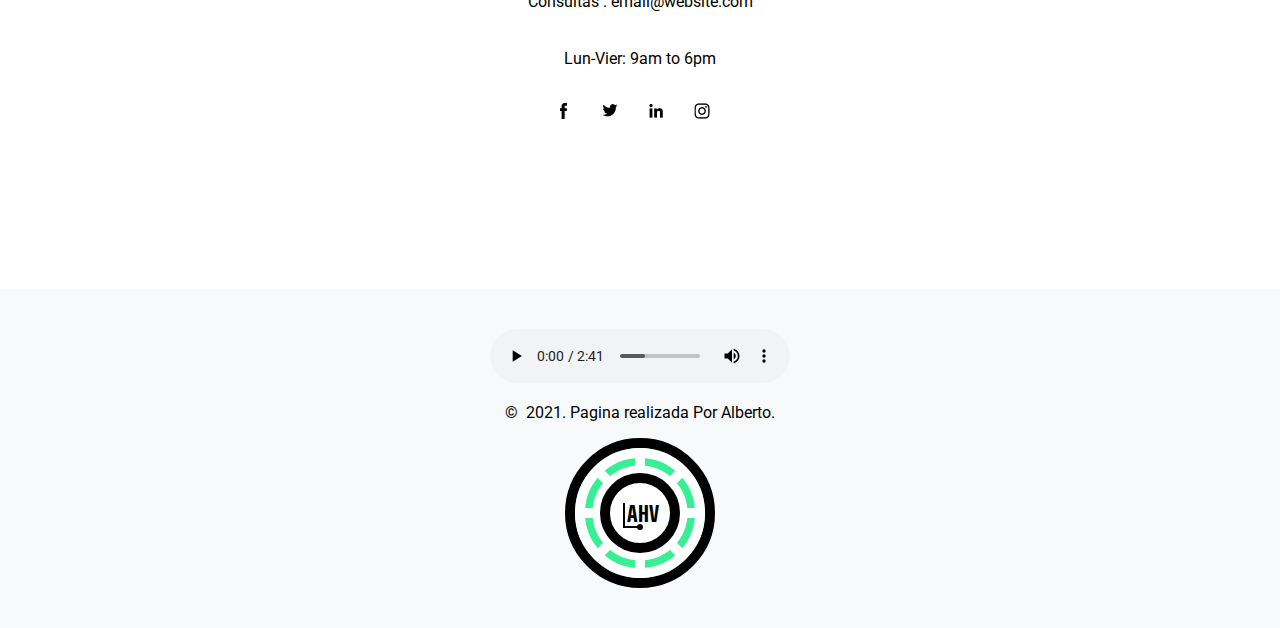
==== commit e9d48f26: "Add files via upload" ====
--- a/Proyecto-AAA/index.html
+++ b/Proyecto-AAA/index.html
@@ -53,12 +53,12 @@
                 <input type="checkbox" id="menuToggle" class="input"></input>
 
                 <label for="menuToggle" class="menuOpen">
-                    <p>Texto oculto</p>
+                    <p class="texto-oculto">Texto oculto</p>
                 <div class="open"></div>
               </label>
 
                 <div class="menu menuEffects" id="overlay-verde">
-                    <label for="menuToggle" class="texto-oculto">Texto oculto</label>
+                    <label for="menuToggle"><p class="texto-oculto">Menu</p></label>
                     <div class="menuContent">
                         <ul>
                             <li><a href="index.html">HOME</a></li>
@@ -100,21 +100,21 @@
         <div class="div-form">
             <form action="#" name="Registro" method="post" enctype="multipart/form-data" class="formulario">
 
-                <label for="Nombre" class="texto-oculto">Texto oculto</label>
+                <label for="Nombre" class="texto-oculto">Nombre</label>
                 <div>
                     <input type="text" id="Nombre" name="Nombre" placeholder="Nombre" />
                 </div>
                 <hr>
                 <br>
 
-                <label for="Email" class="texto-oculto">Texto oculto</label>
+                <label for="Email" class="texto-oculto">Email</label>
                 <div>
                     <input type="email" id="Email" name="Email" placeholder="Email *" required />
                 </div>
                 <hr>
                 <br>
 
-                <label for="Telefono" class="texto-oculto">Texto oculto</label>
+                <label for="Telefono" class="texto-oculto">Telefono</label>
                 <div>
                     <input type="tel" id="Telefono" name="Telefono" placeholder="Num. Telefono" />
                 </div>
--- a/Proyecto-AAA/css/index.css
+++ b/Proyecto-AAA/css/index.css
@@ -87,12 +87,8 @@
     z-index: 10;
 }
 
-.menuOpen p {
-    visibility: hidden;
-}
-
 .texto-oculto {
-    visibility: hidden;
+    display: none;
 }
 
 .menu {
@@ -273,6 +269,8 @@
     float: right;
 }
 
+#btn_principal-area>a:focus,
+.navbar>a:focus,
 #logo:focus,
 #home:focus,
 #sobre:focus,
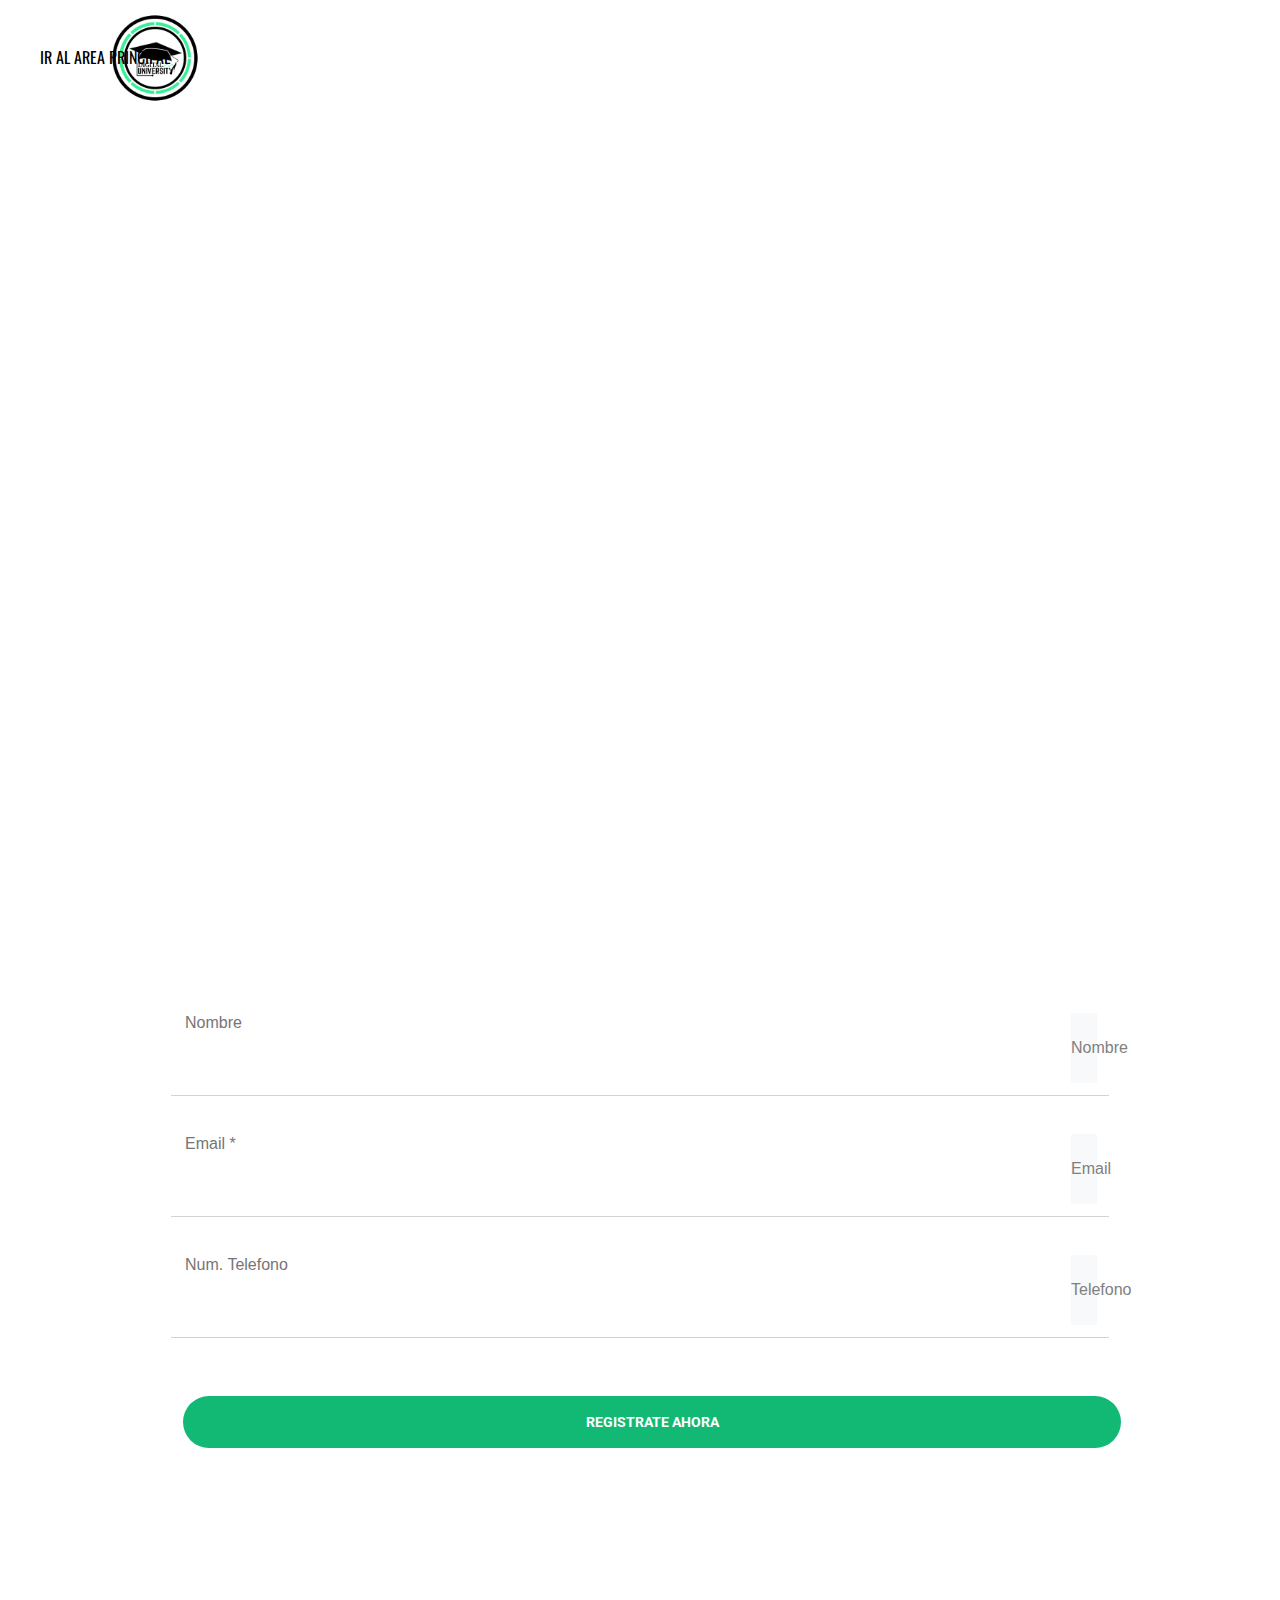
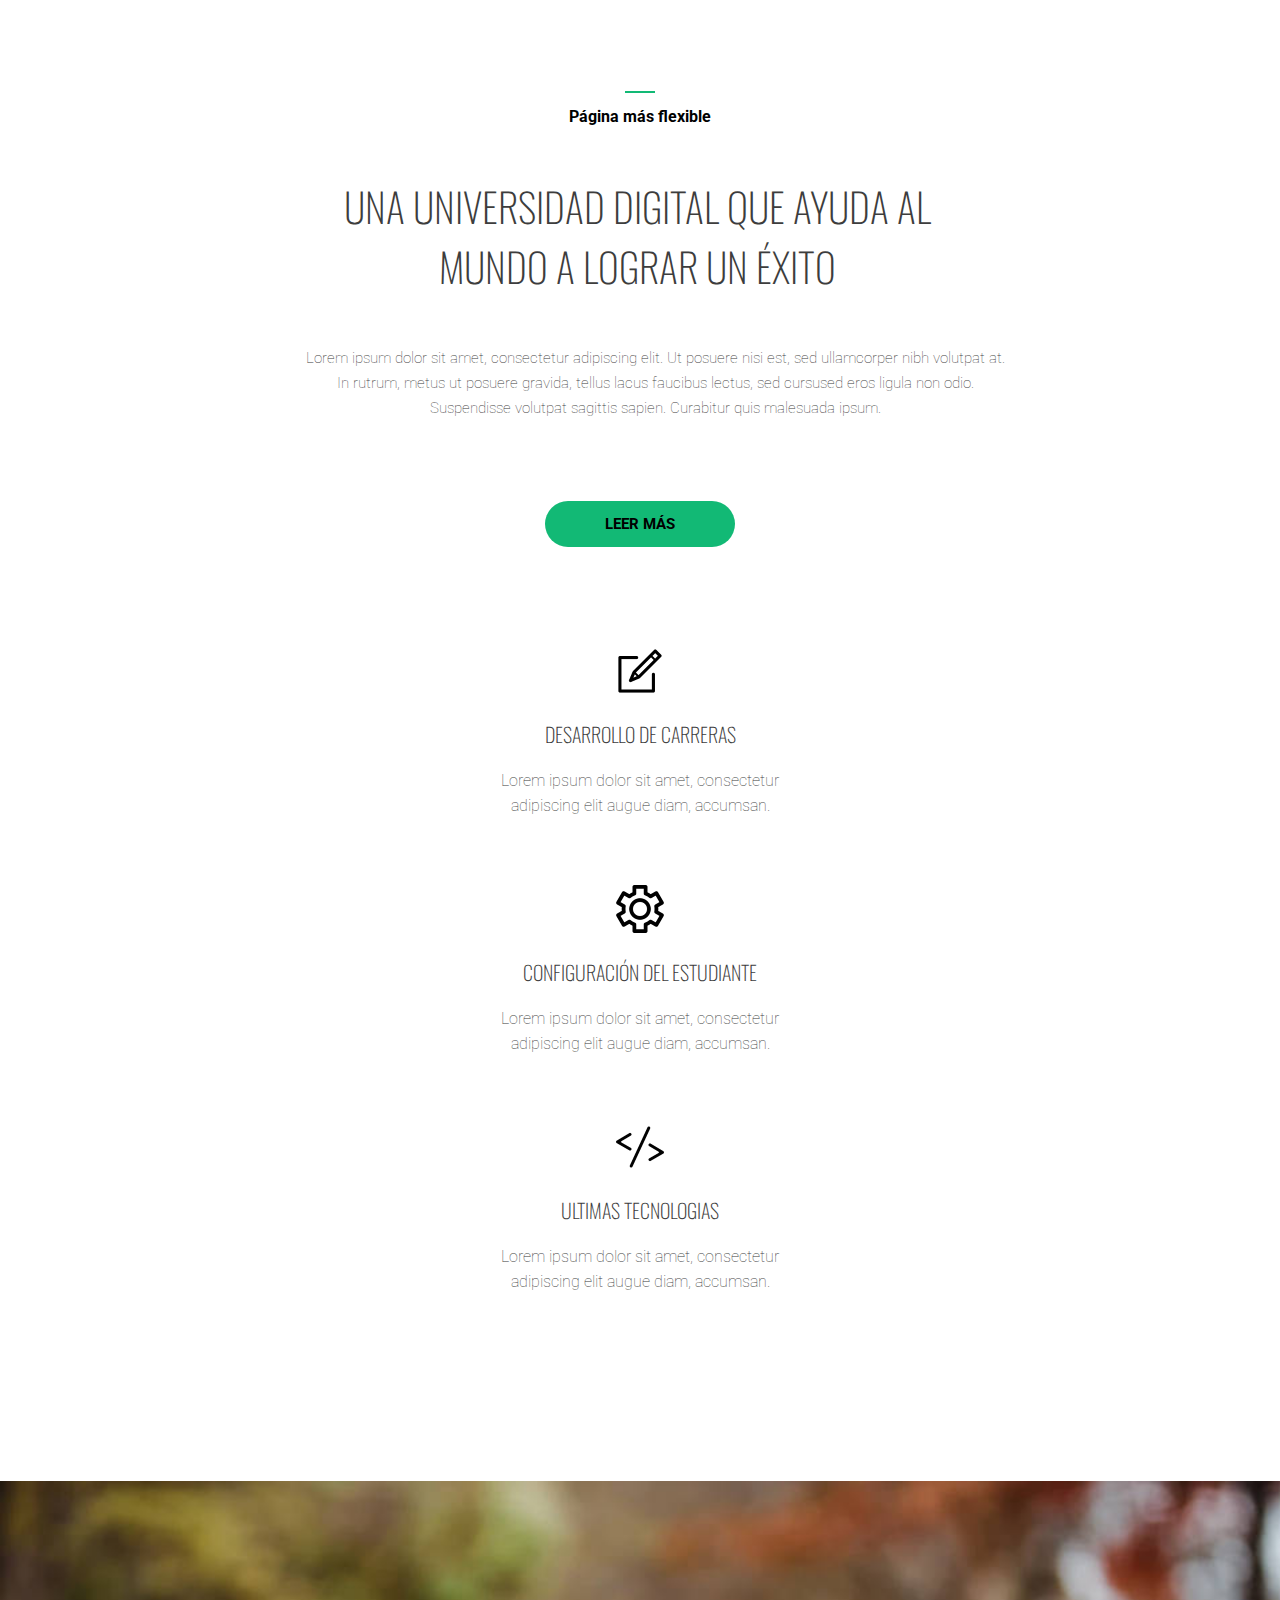
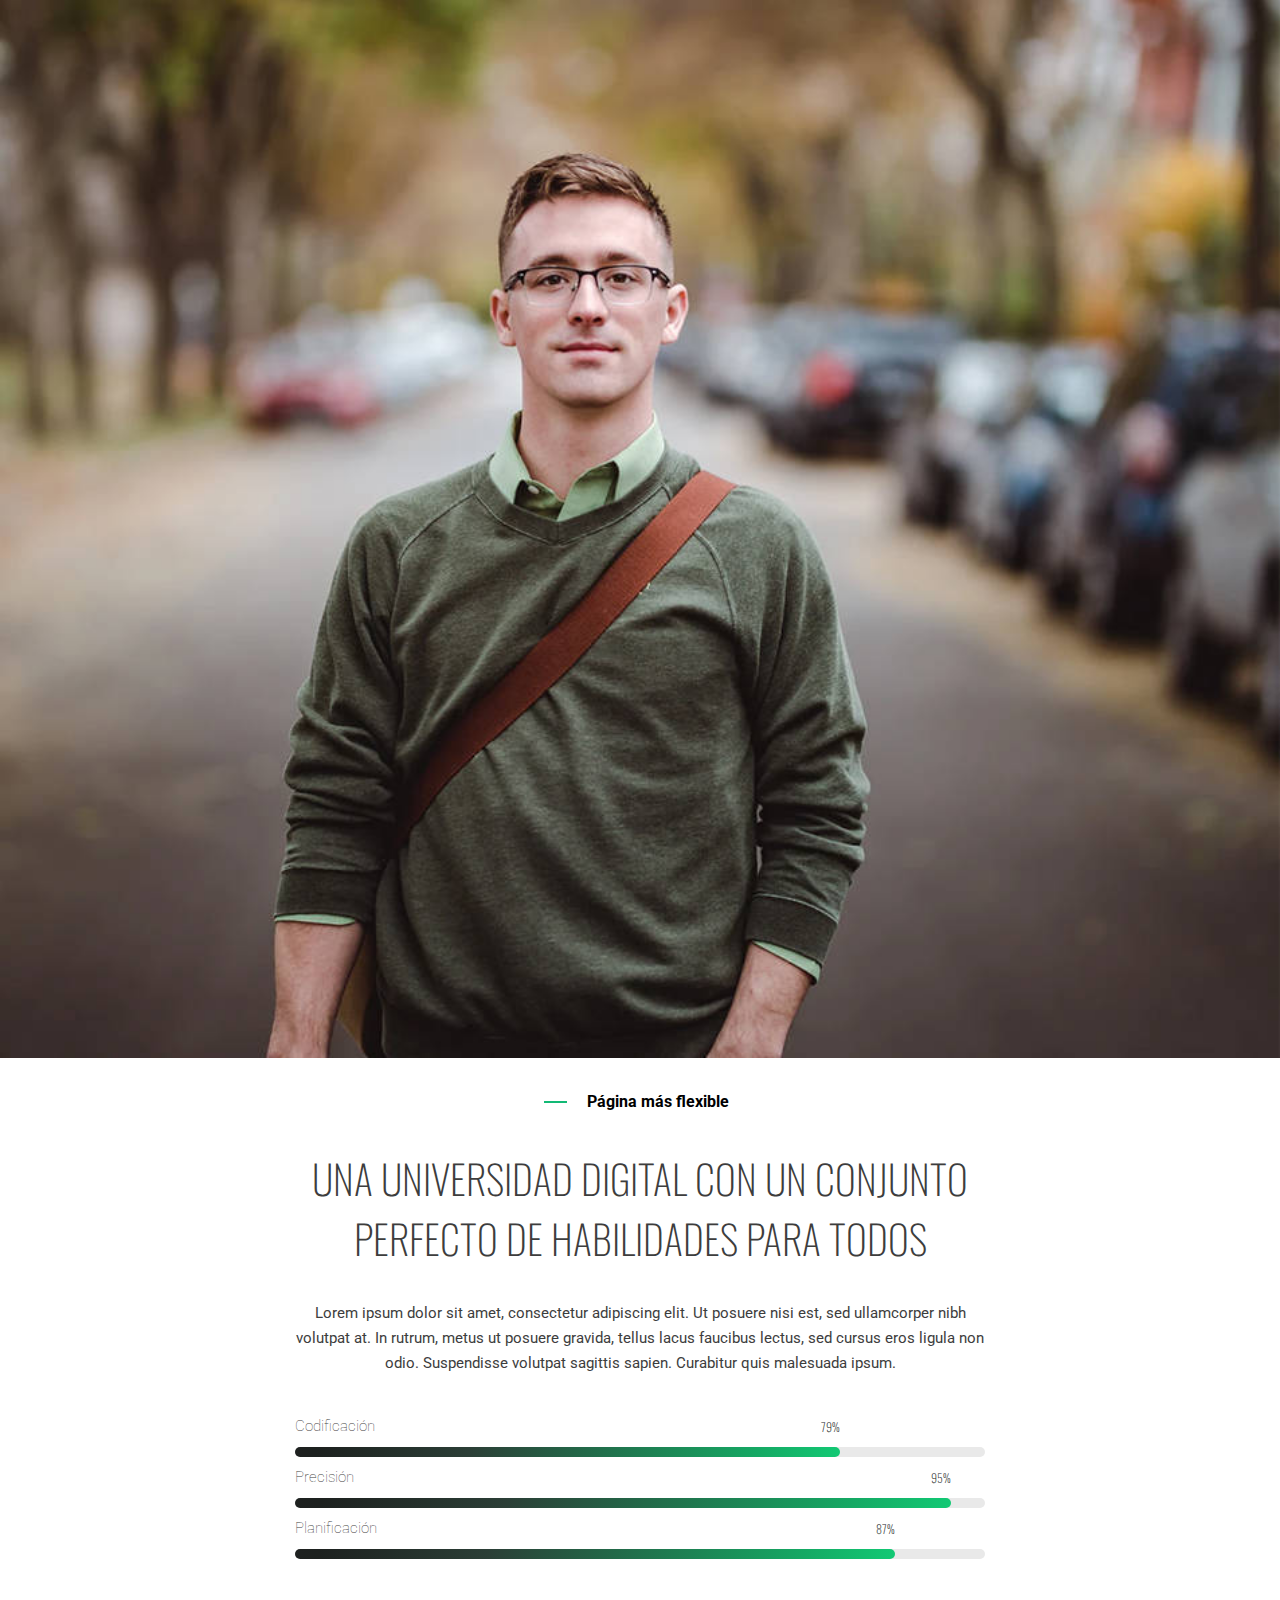
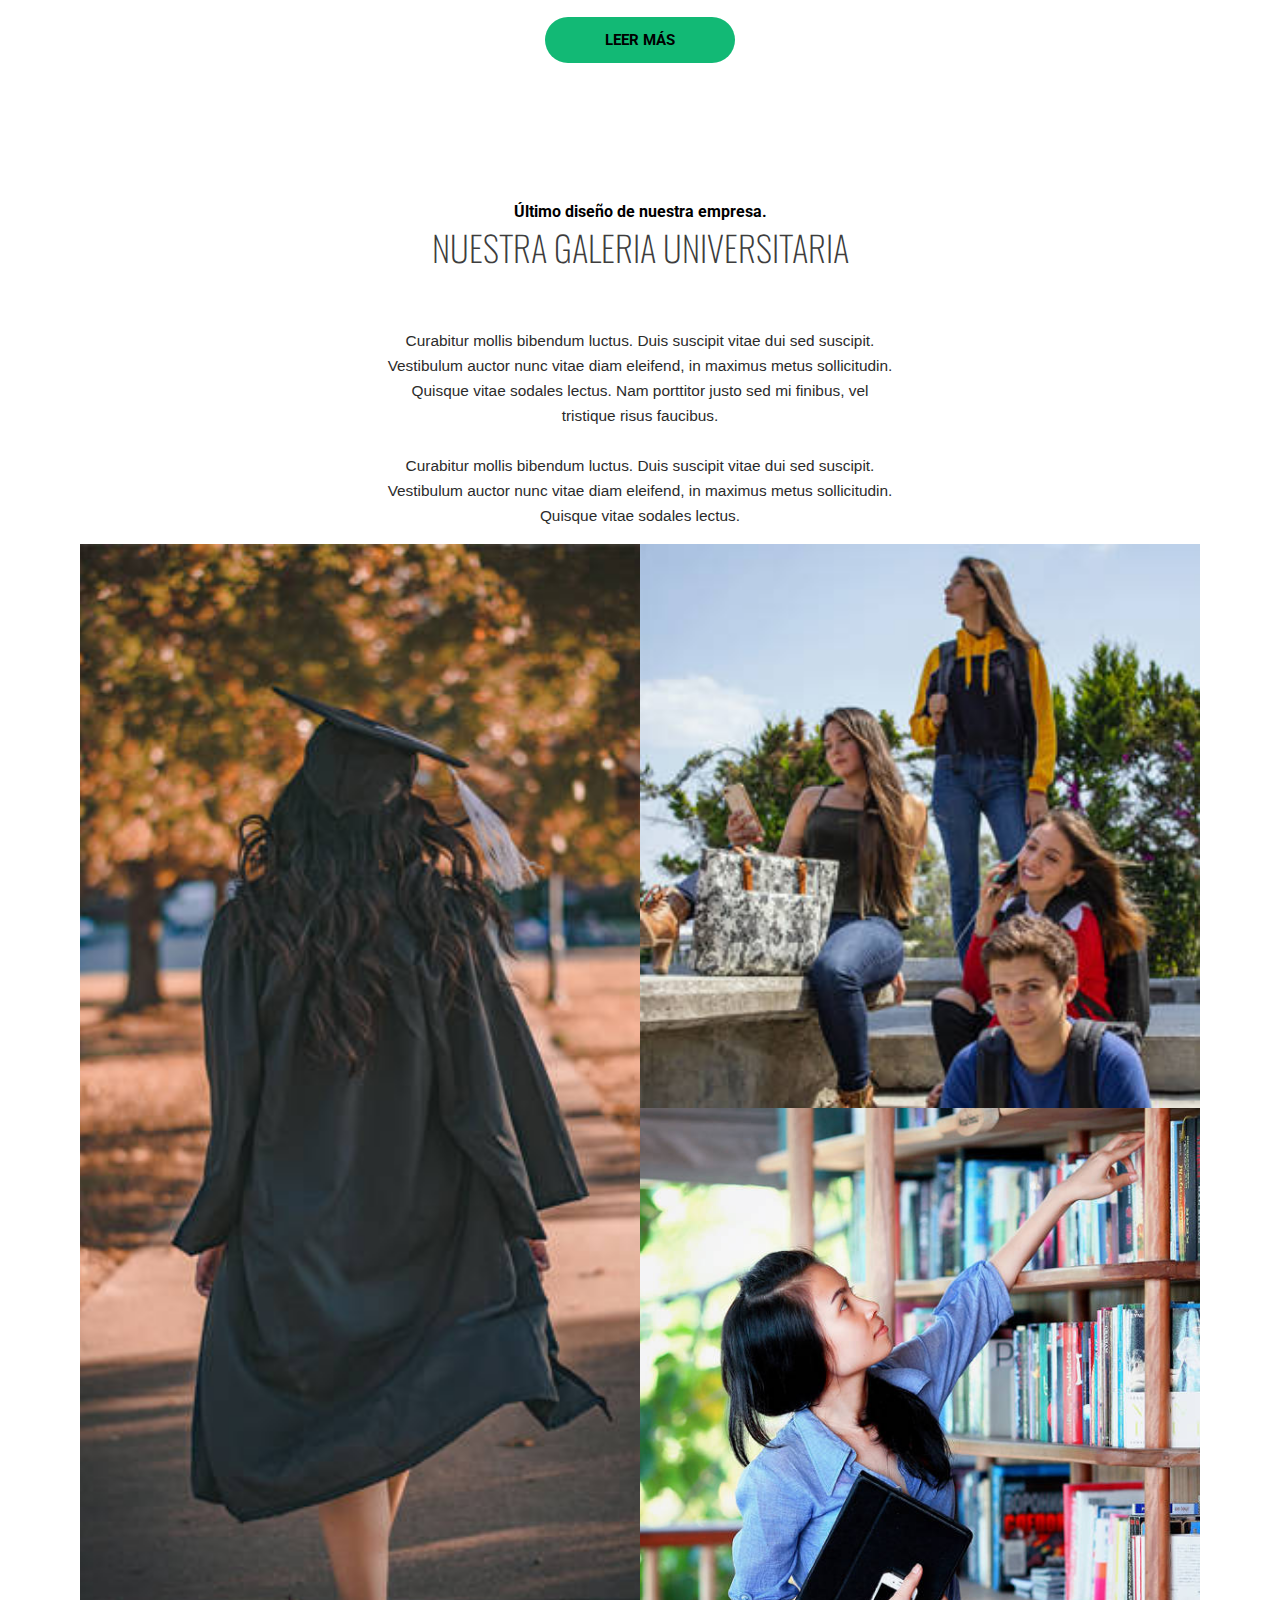
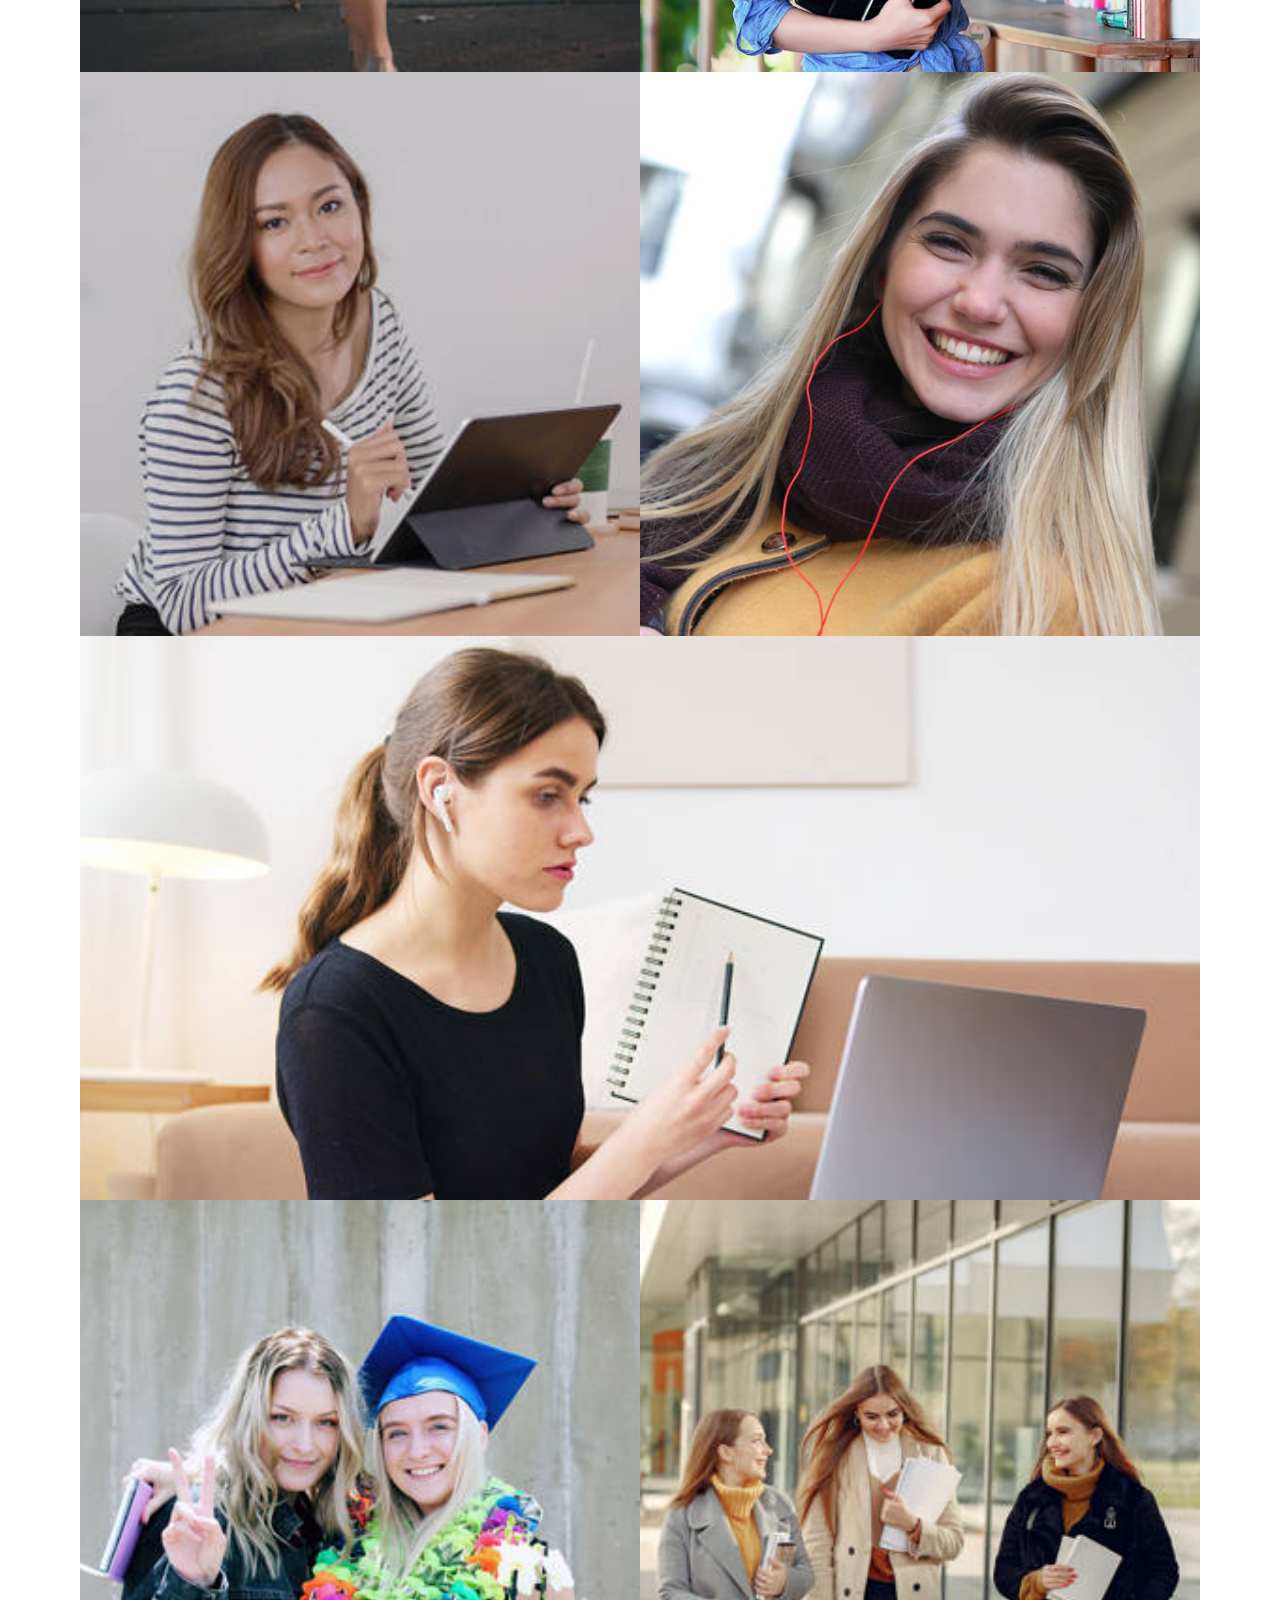
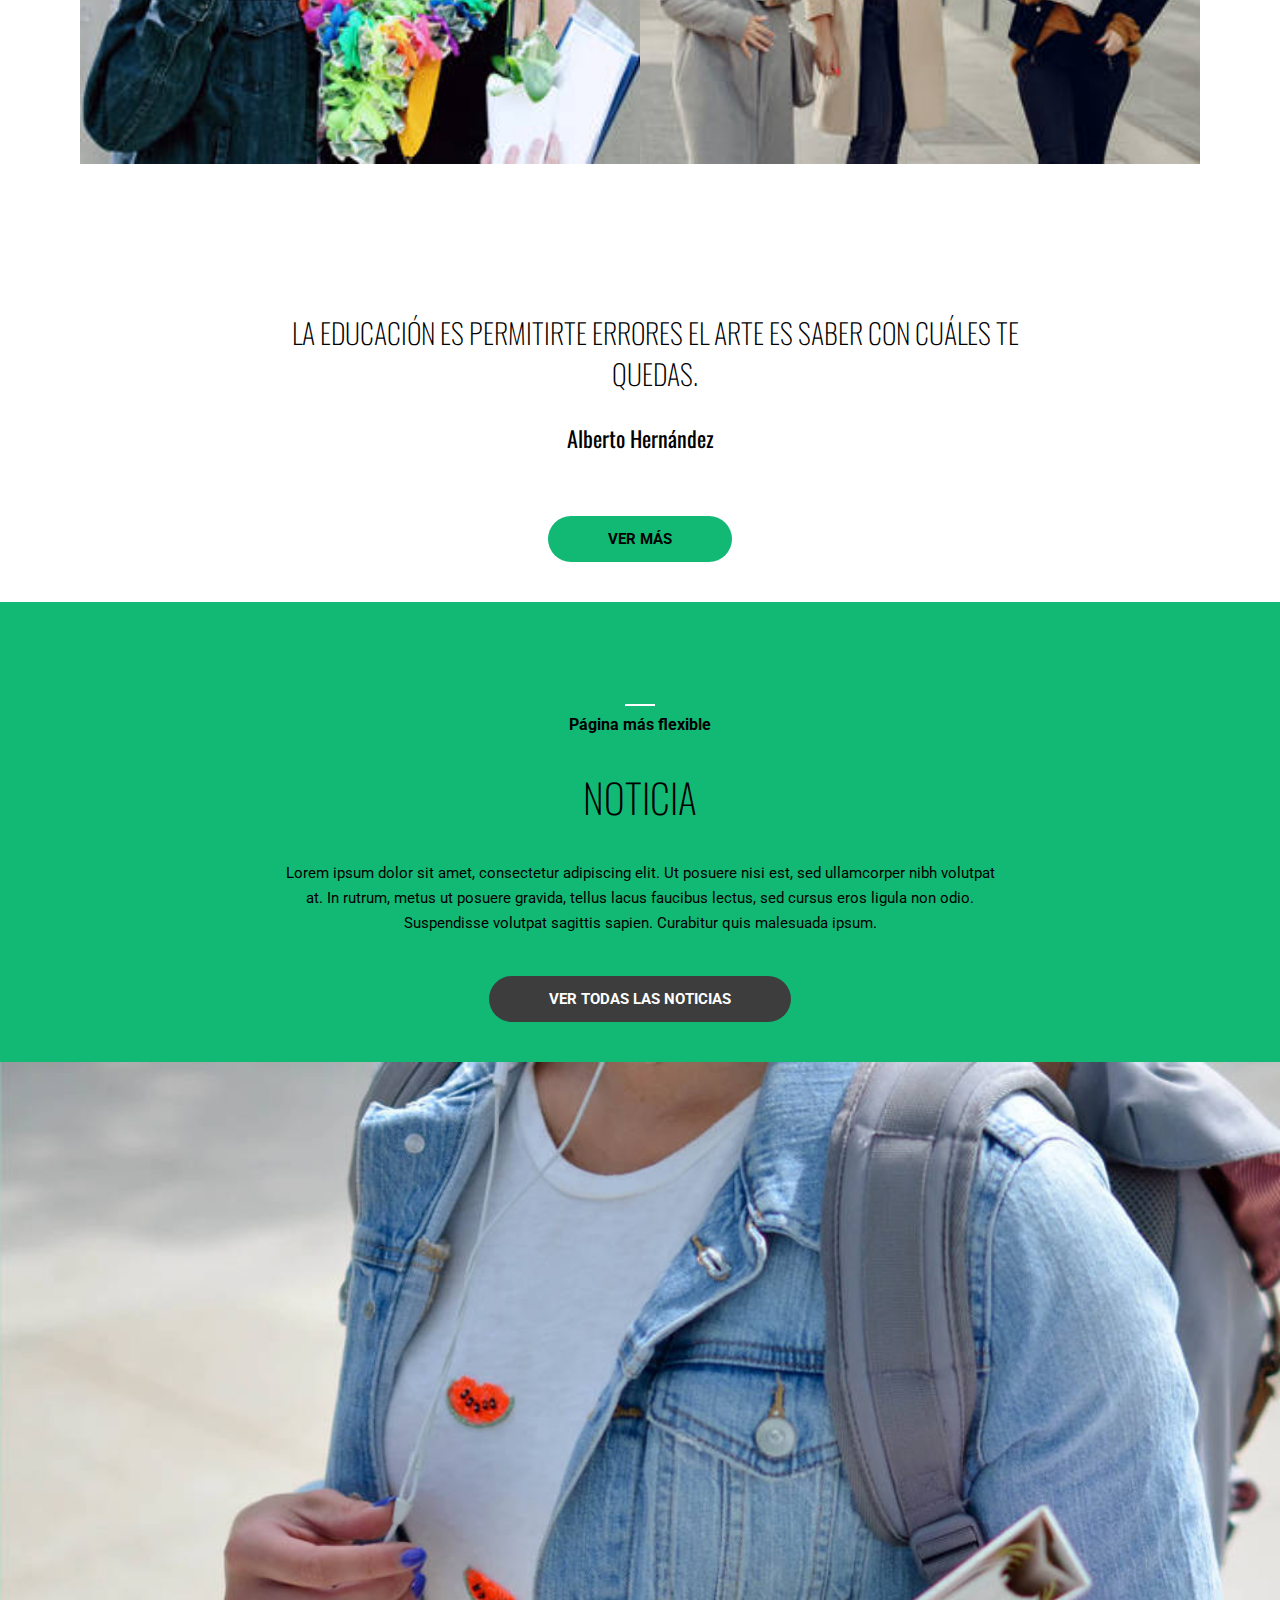
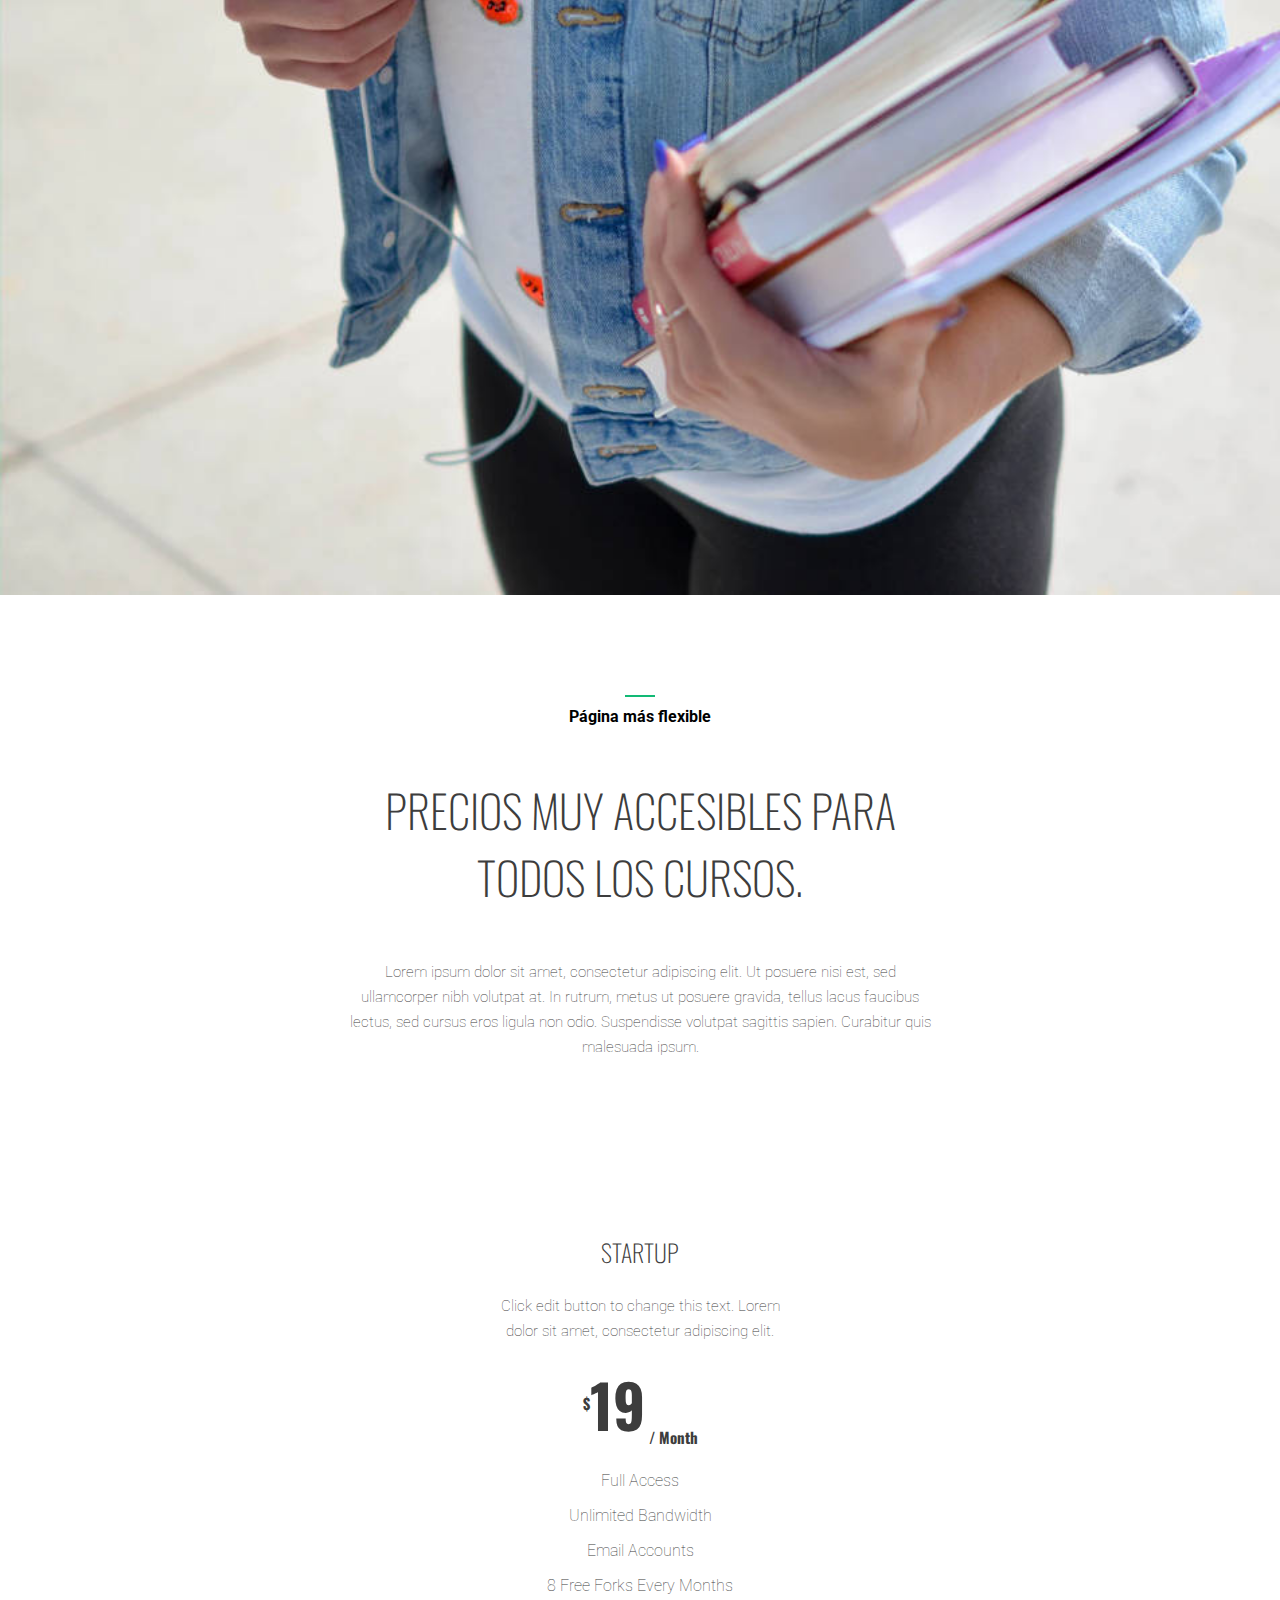
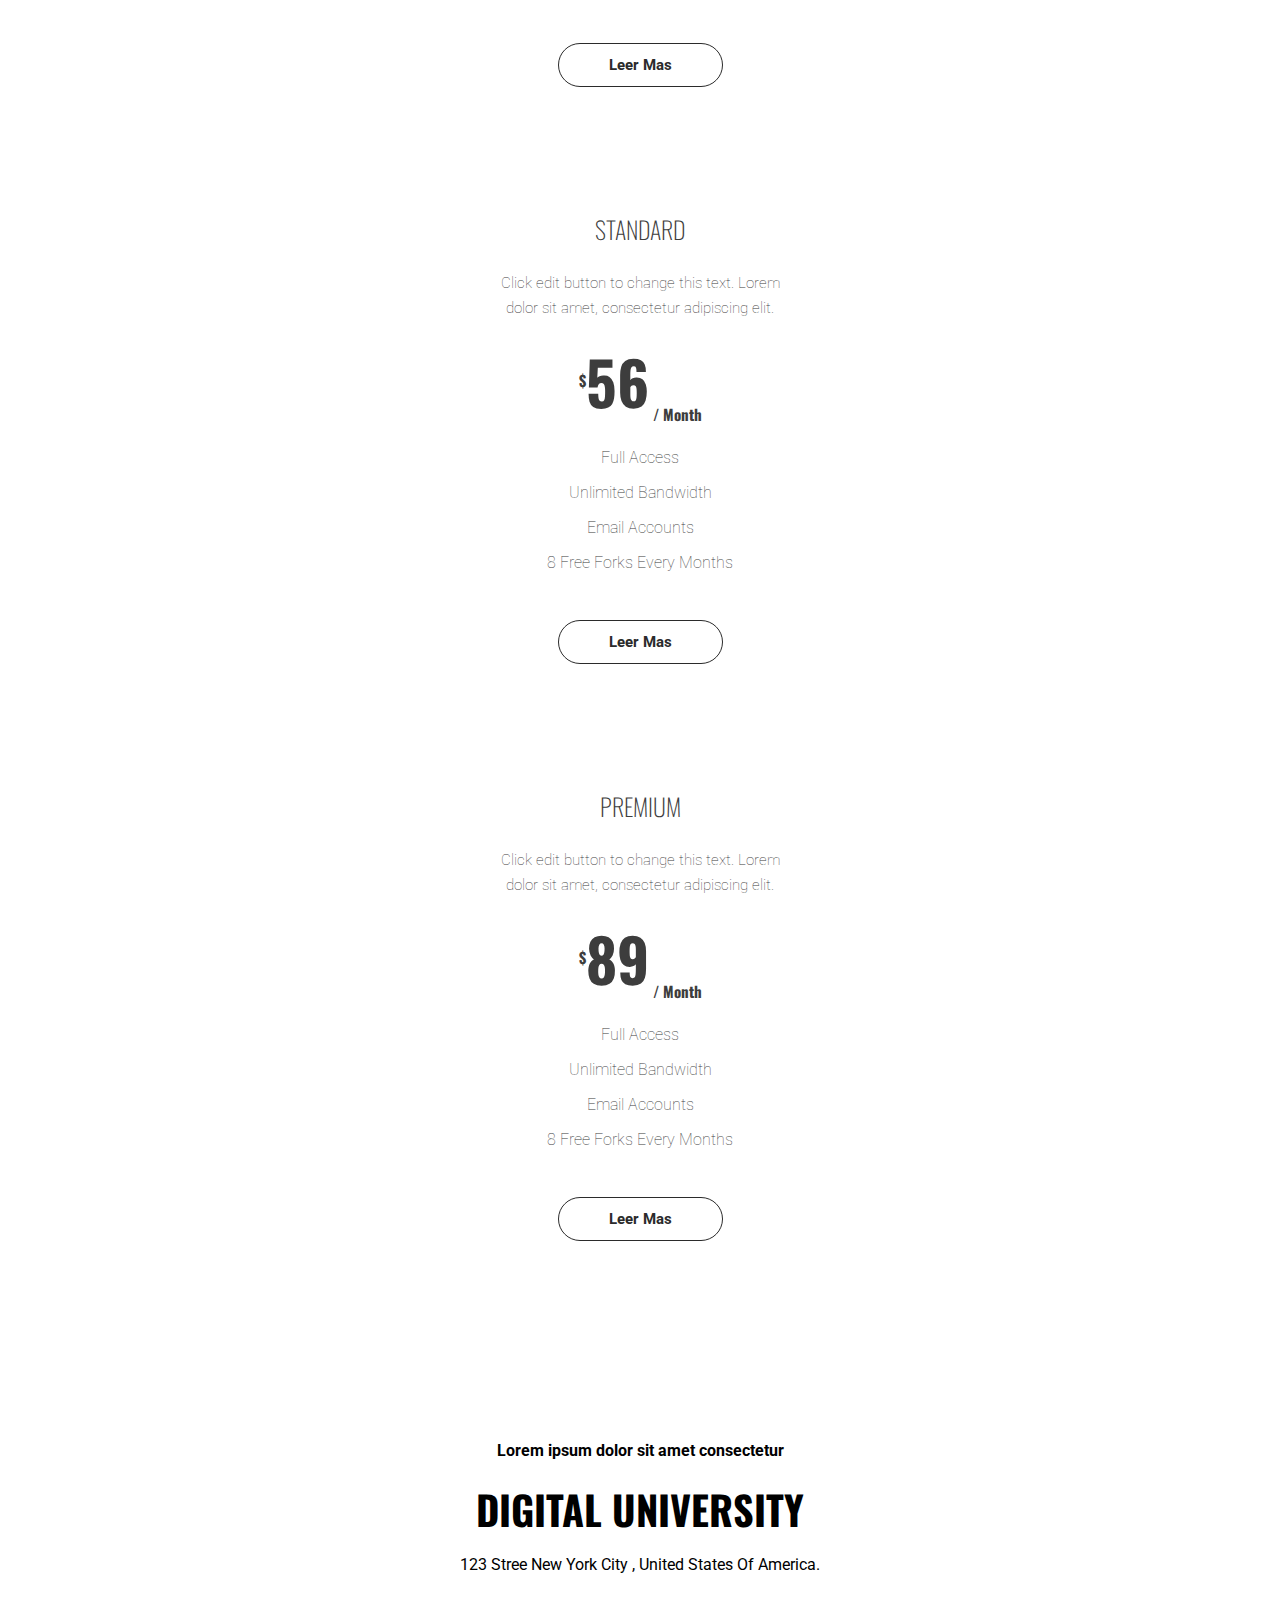
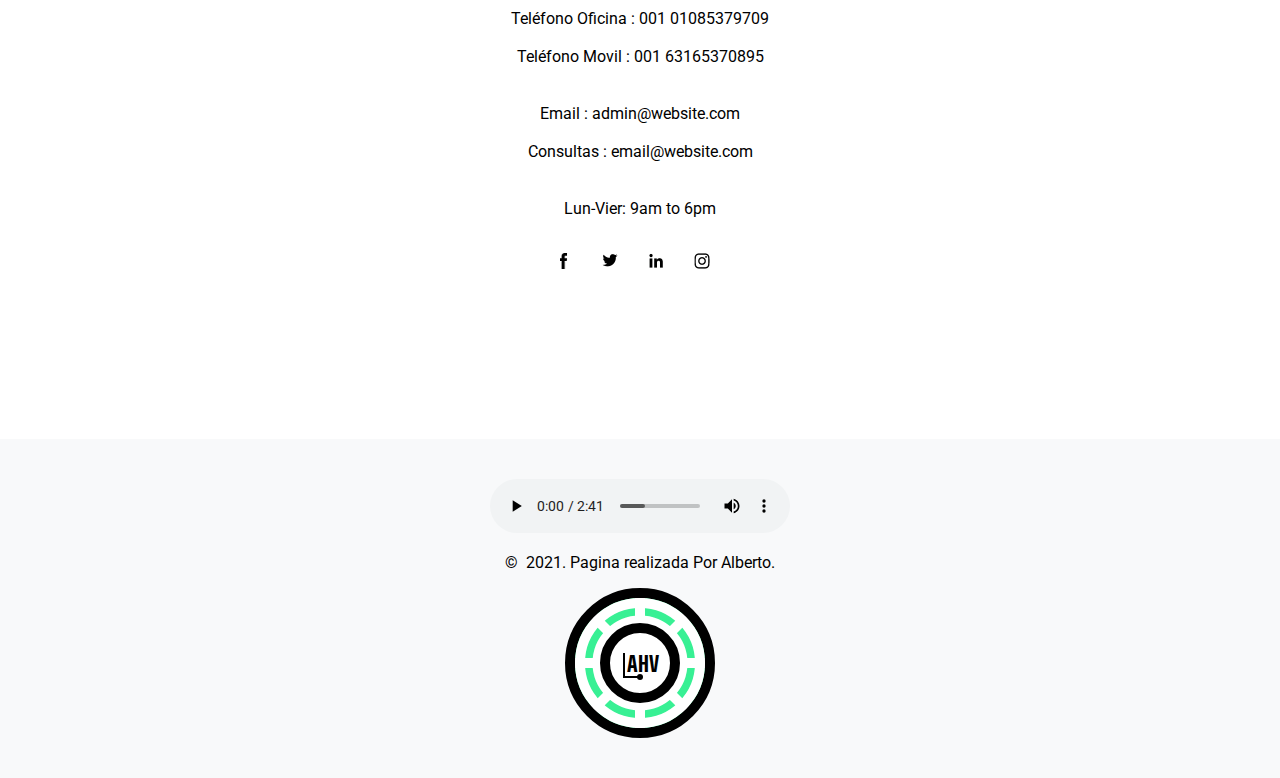
==== commit 6b33bd32: "Add files via upload" ====
--- a/Proyecto-AAA/index.html
+++ b/Proyecto-AAA/index.html
@@ -100,21 +100,21 @@
         <div class="div-form">
             <form action="#" name="Registro" method="post" enctype="multipart/form-data" class="formulario">
 
-                <label for="Nombre" class="texto-oculto">Nombre</label>
+                <label for="Nombre">Nombre</label>
                 <div>
                     <input type="text" id="Nombre" name="Nombre" placeholder="Nombre" />
                 </div>
                 <hr>
                 <br>
 
-                <label for="Email" class="texto-oculto">Email</label>
+                <label for="Email">Email</label>
                 <div>
                     <input type="email" id="Email" name="Email" placeholder="Email *" required />
                 </div>
                 <hr>
                 <br>
 
-                <label for="Telefono" class="texto-oculto">Telefono</label>
+                <label for="Telefono">Telefono</label>
                 <div>
                     <input type="tel" id="Telefono" name="Telefono" placeholder="Num. Telefono" />
                 </div>
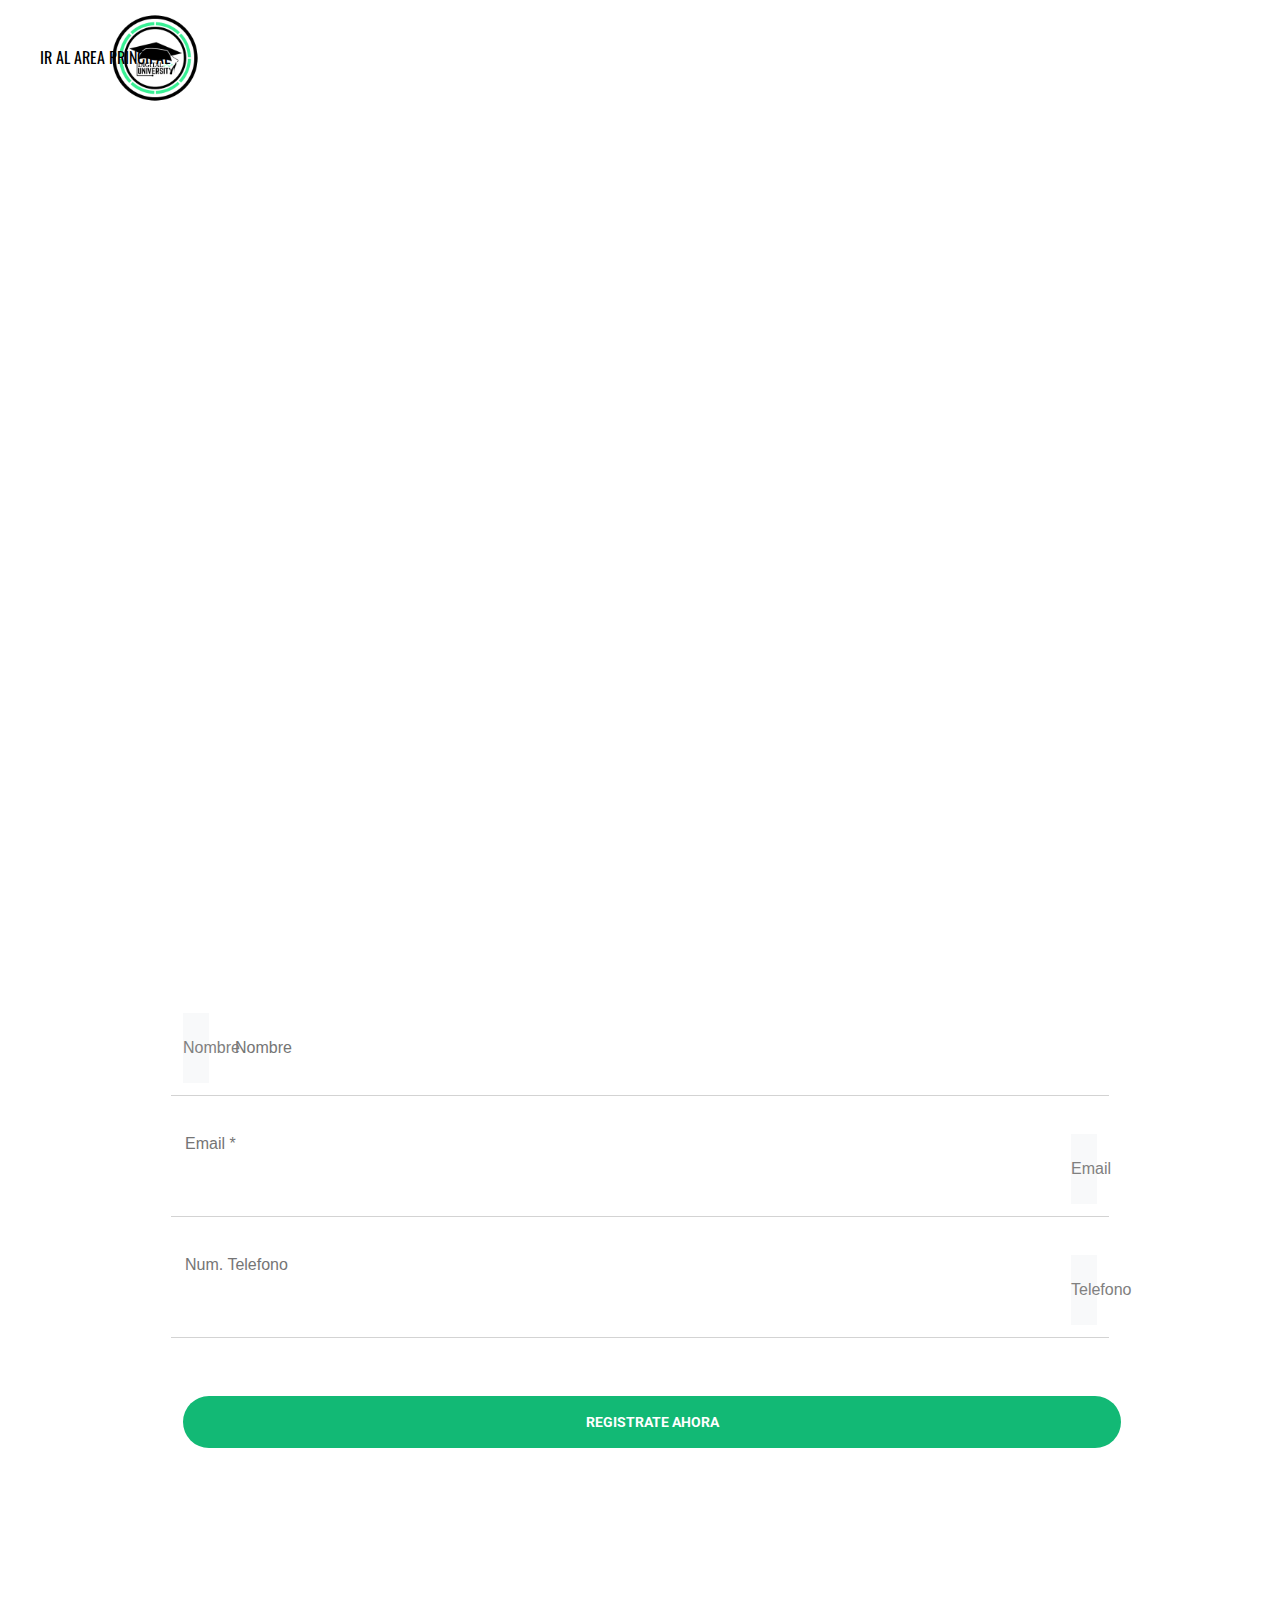
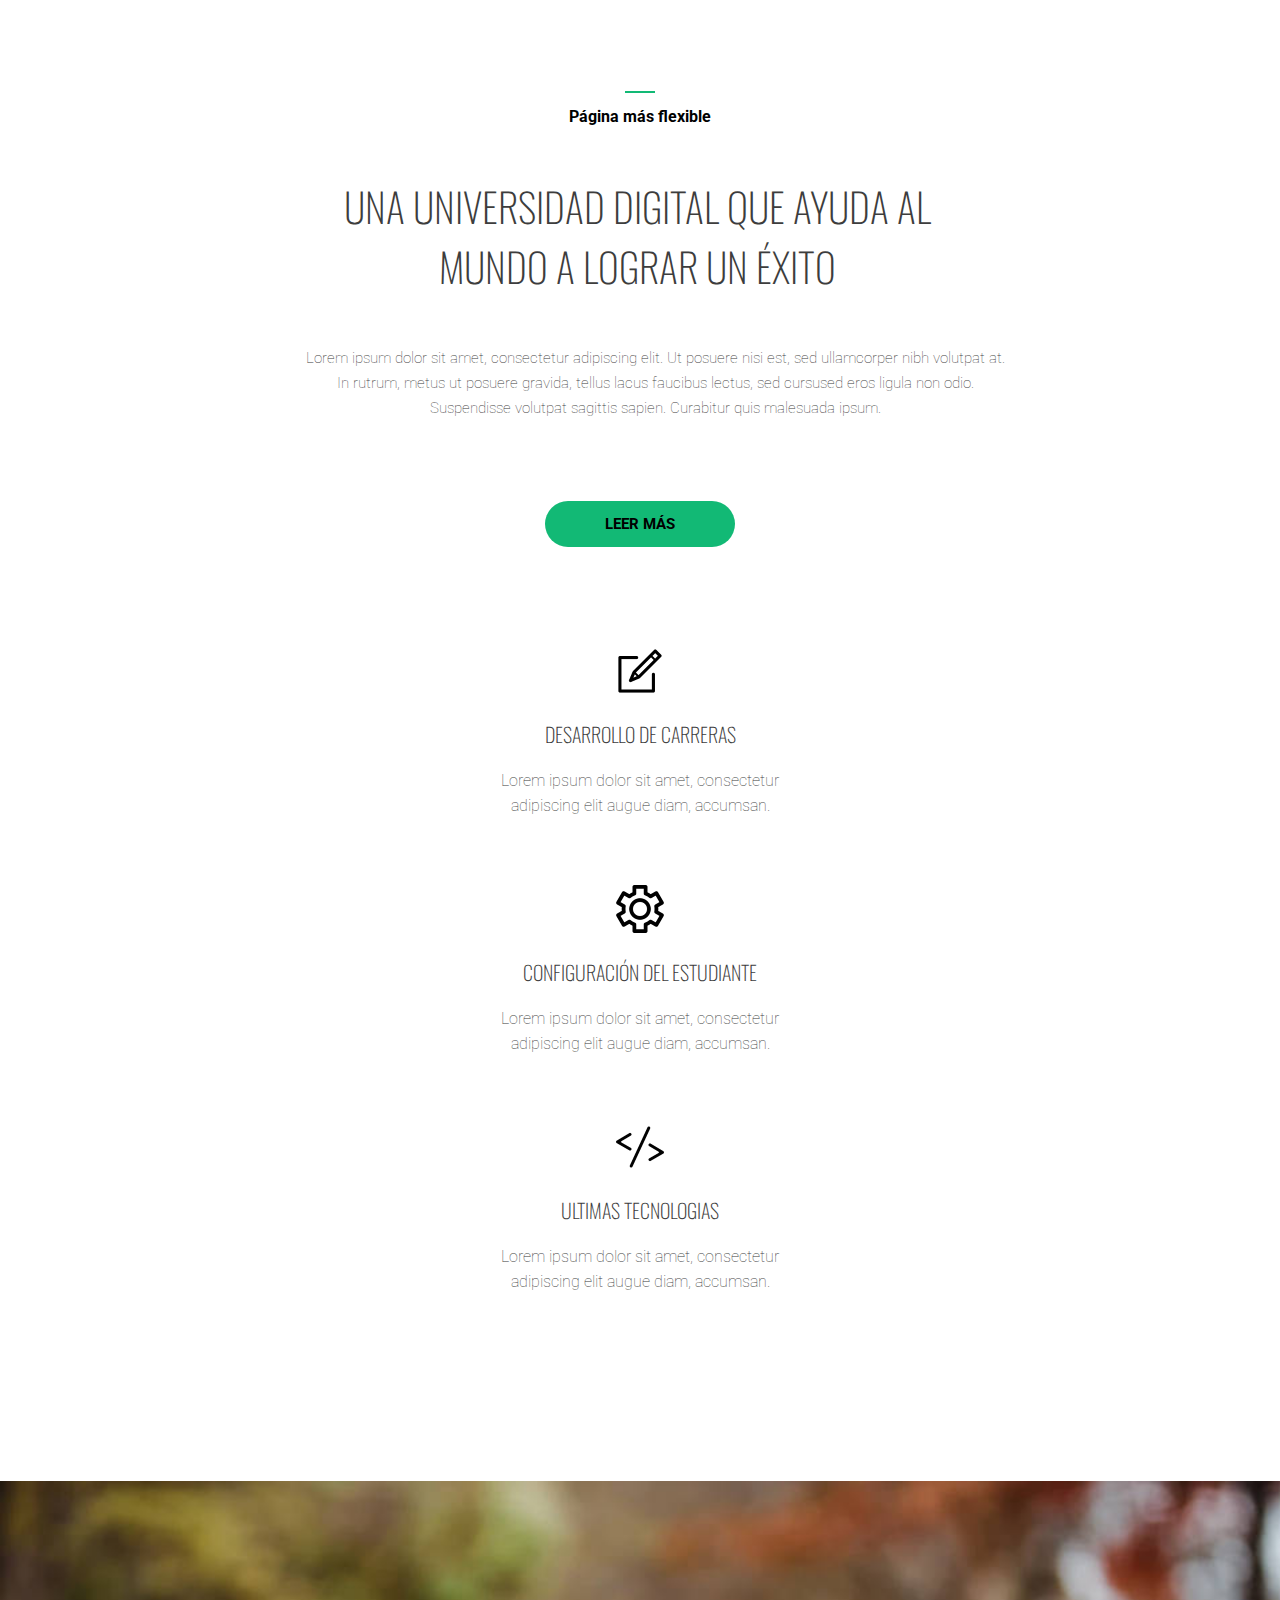
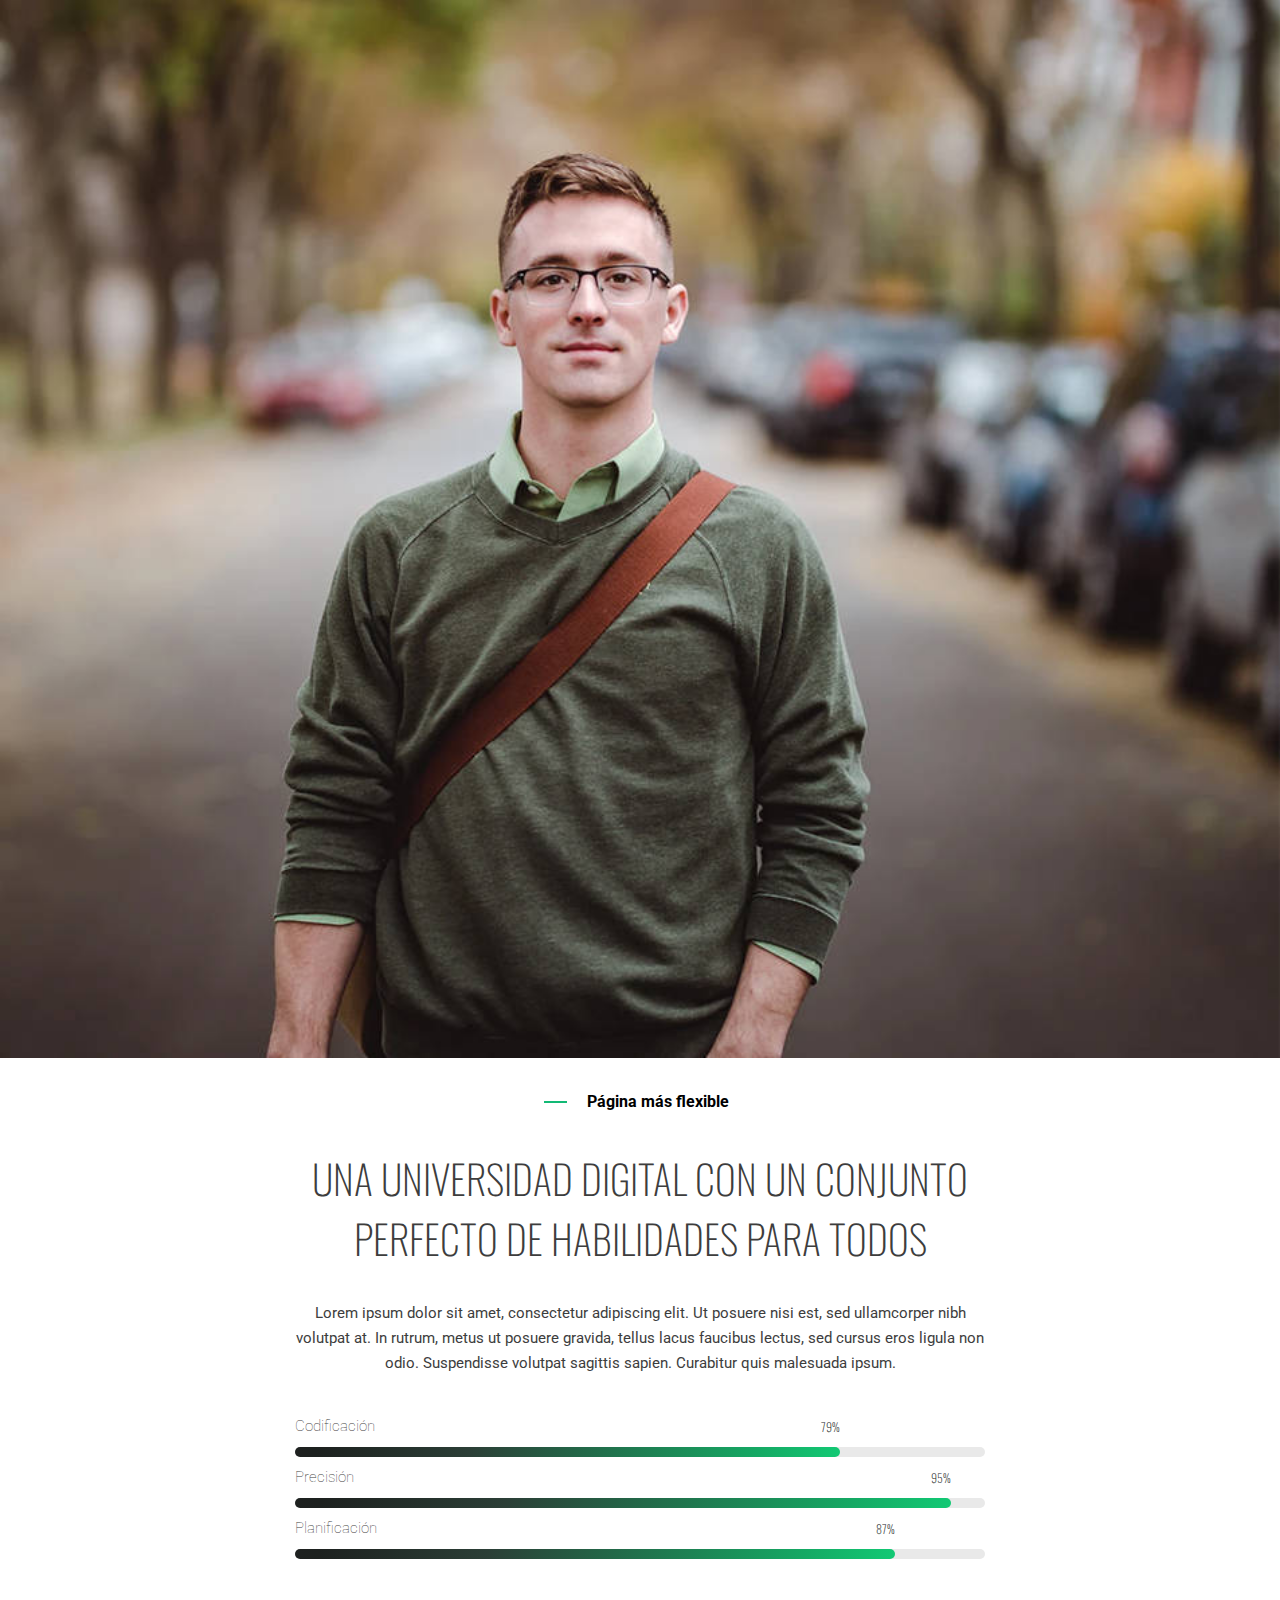
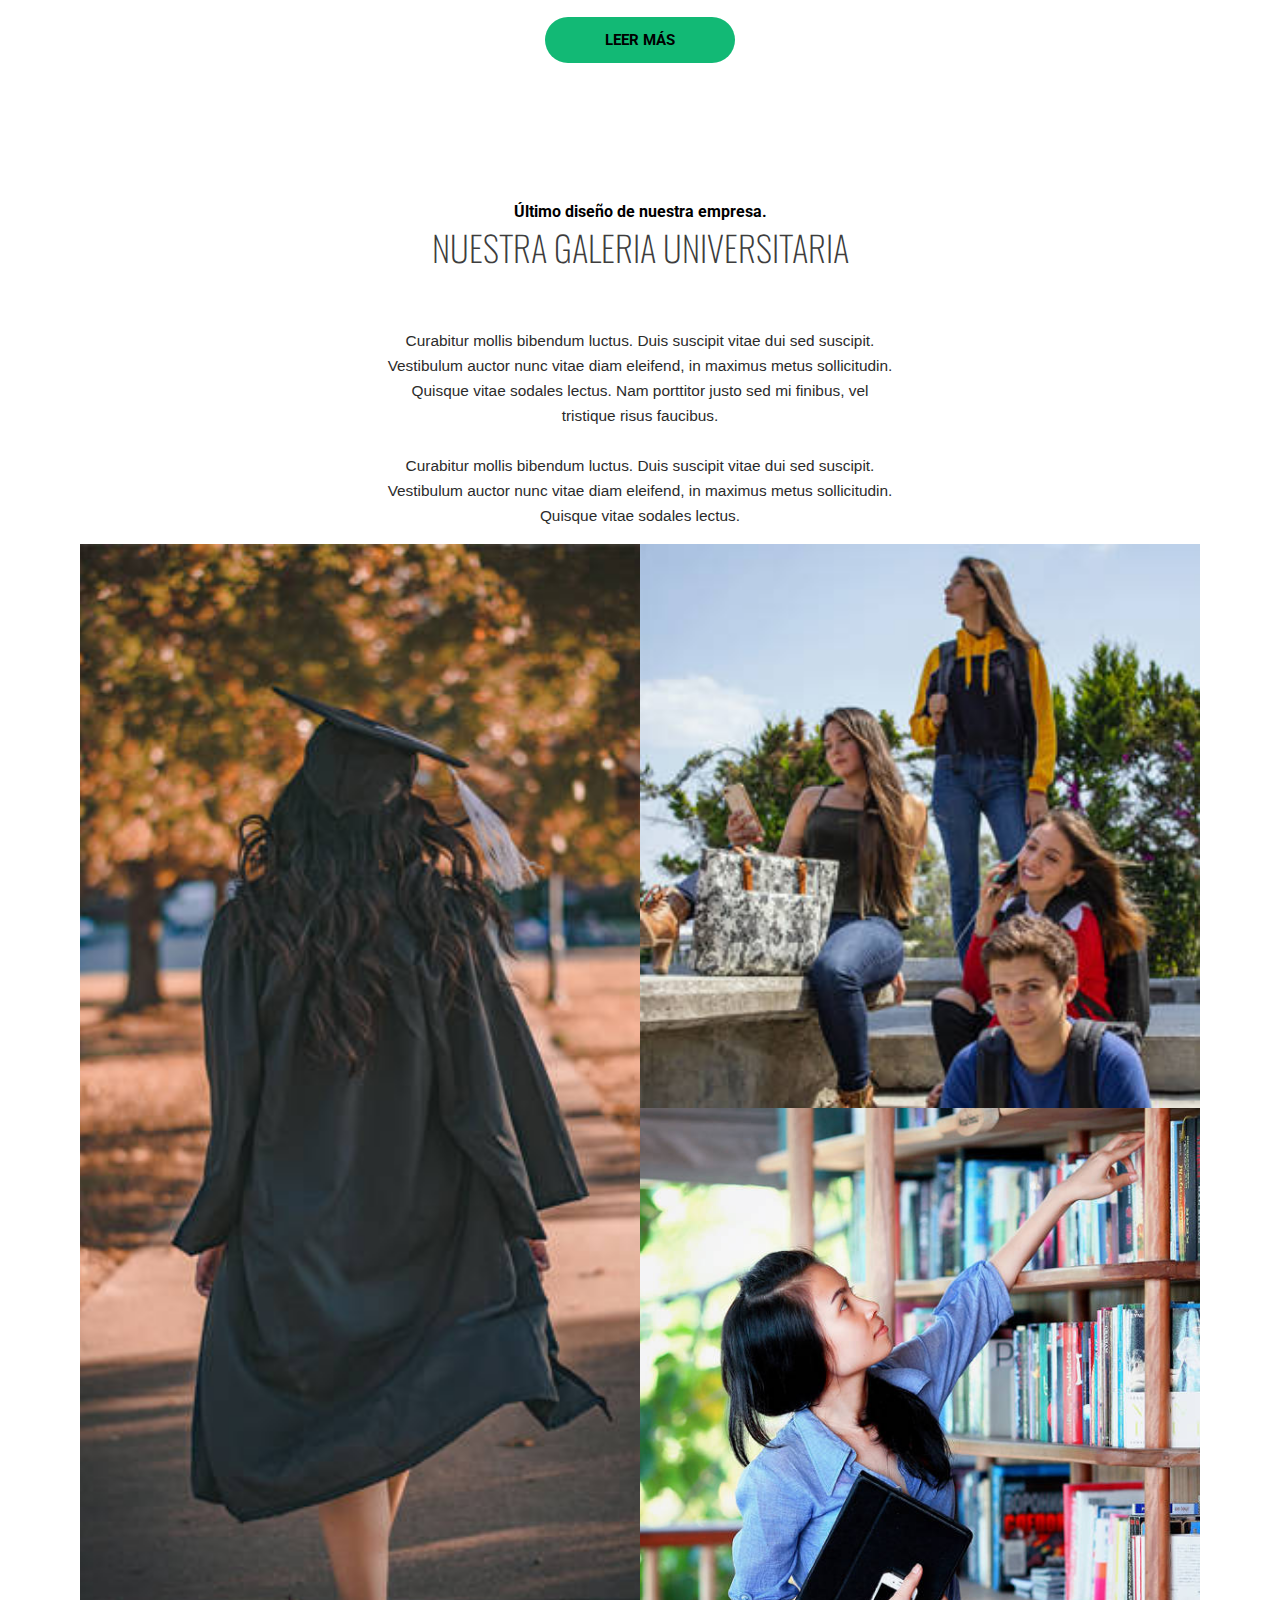
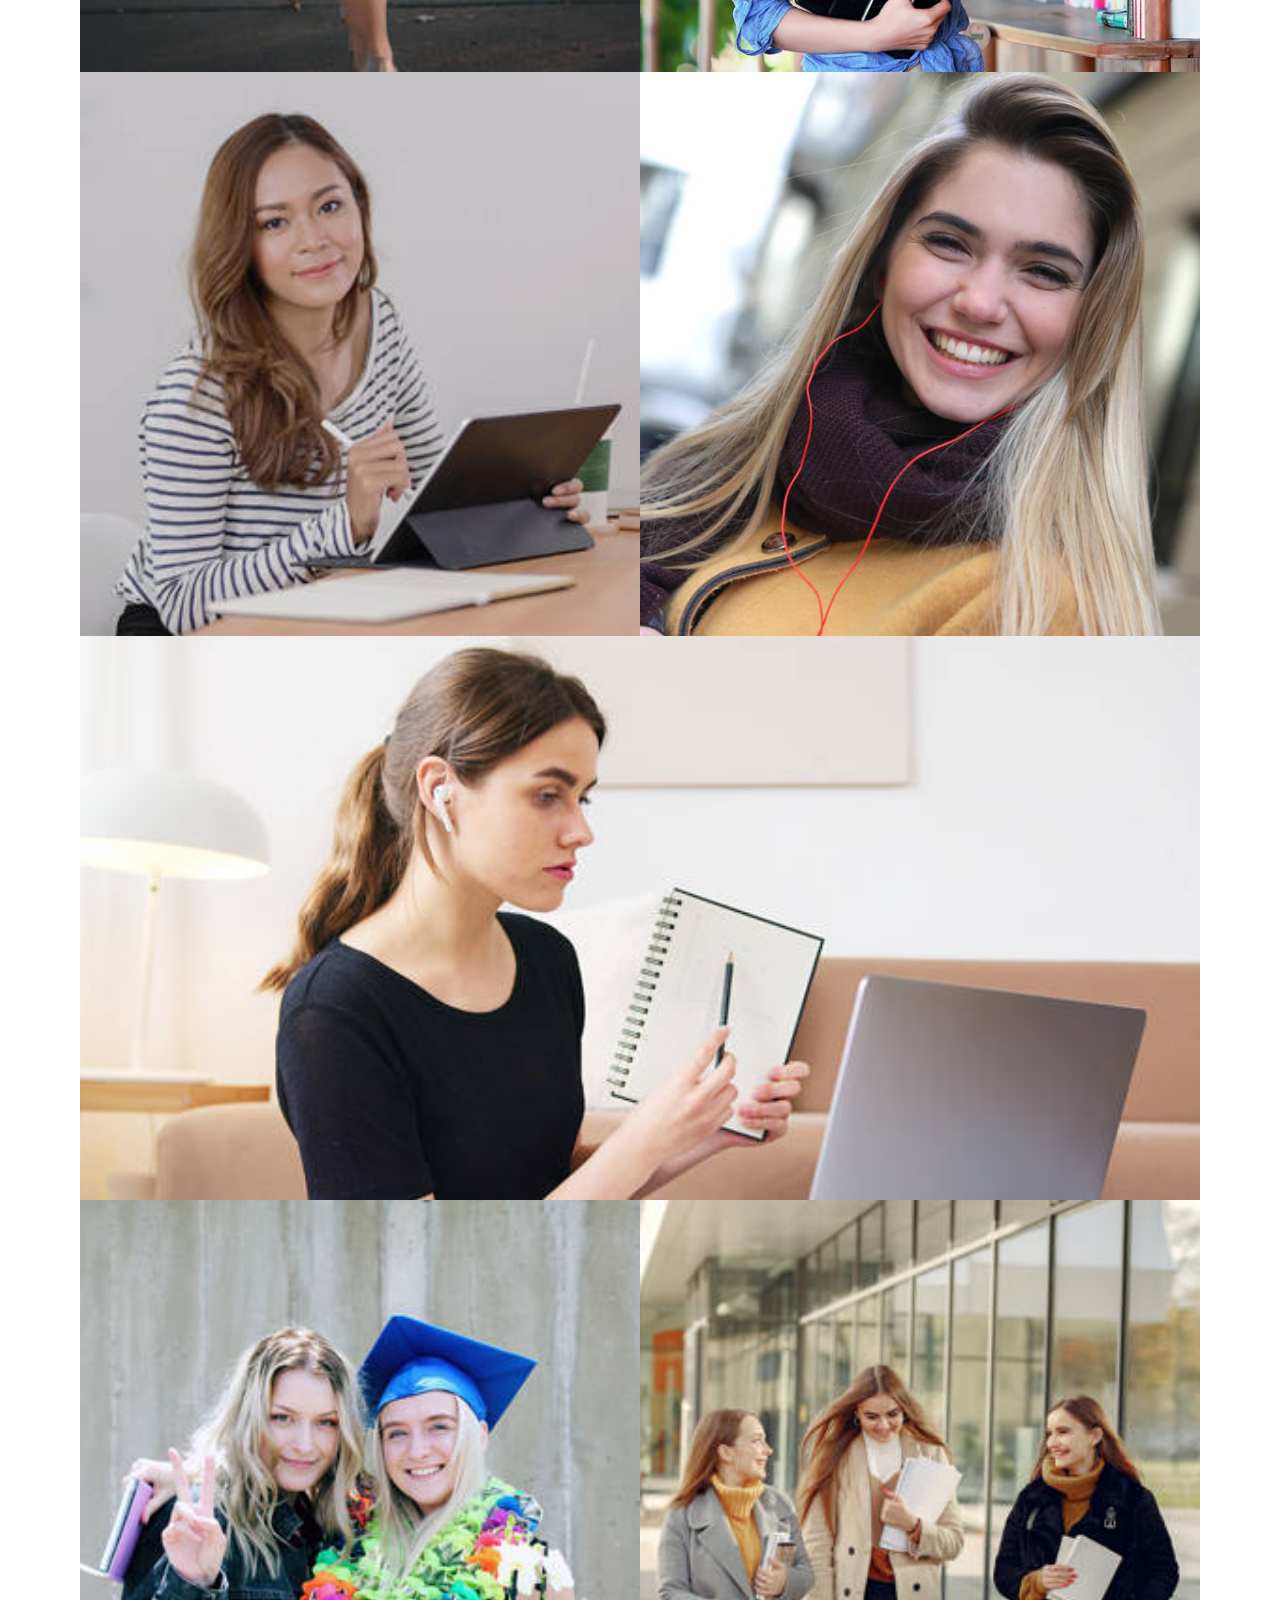
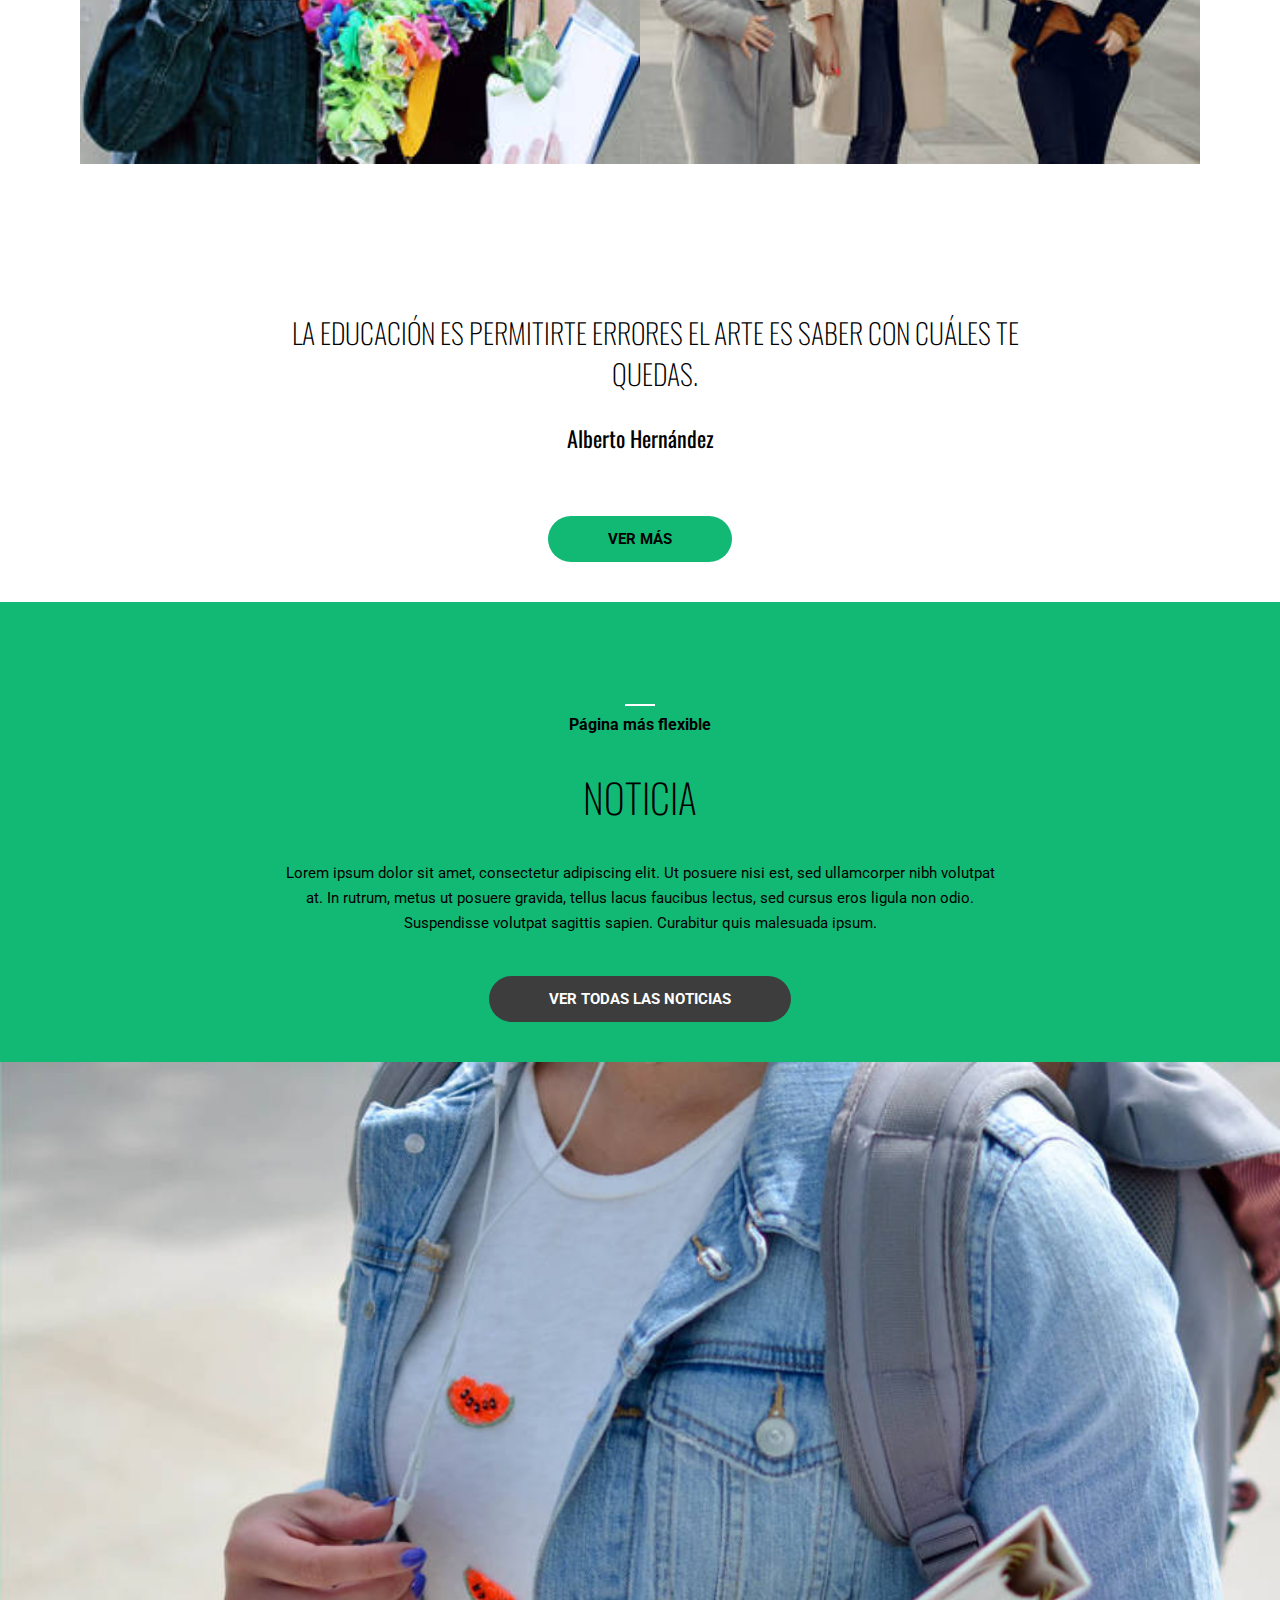
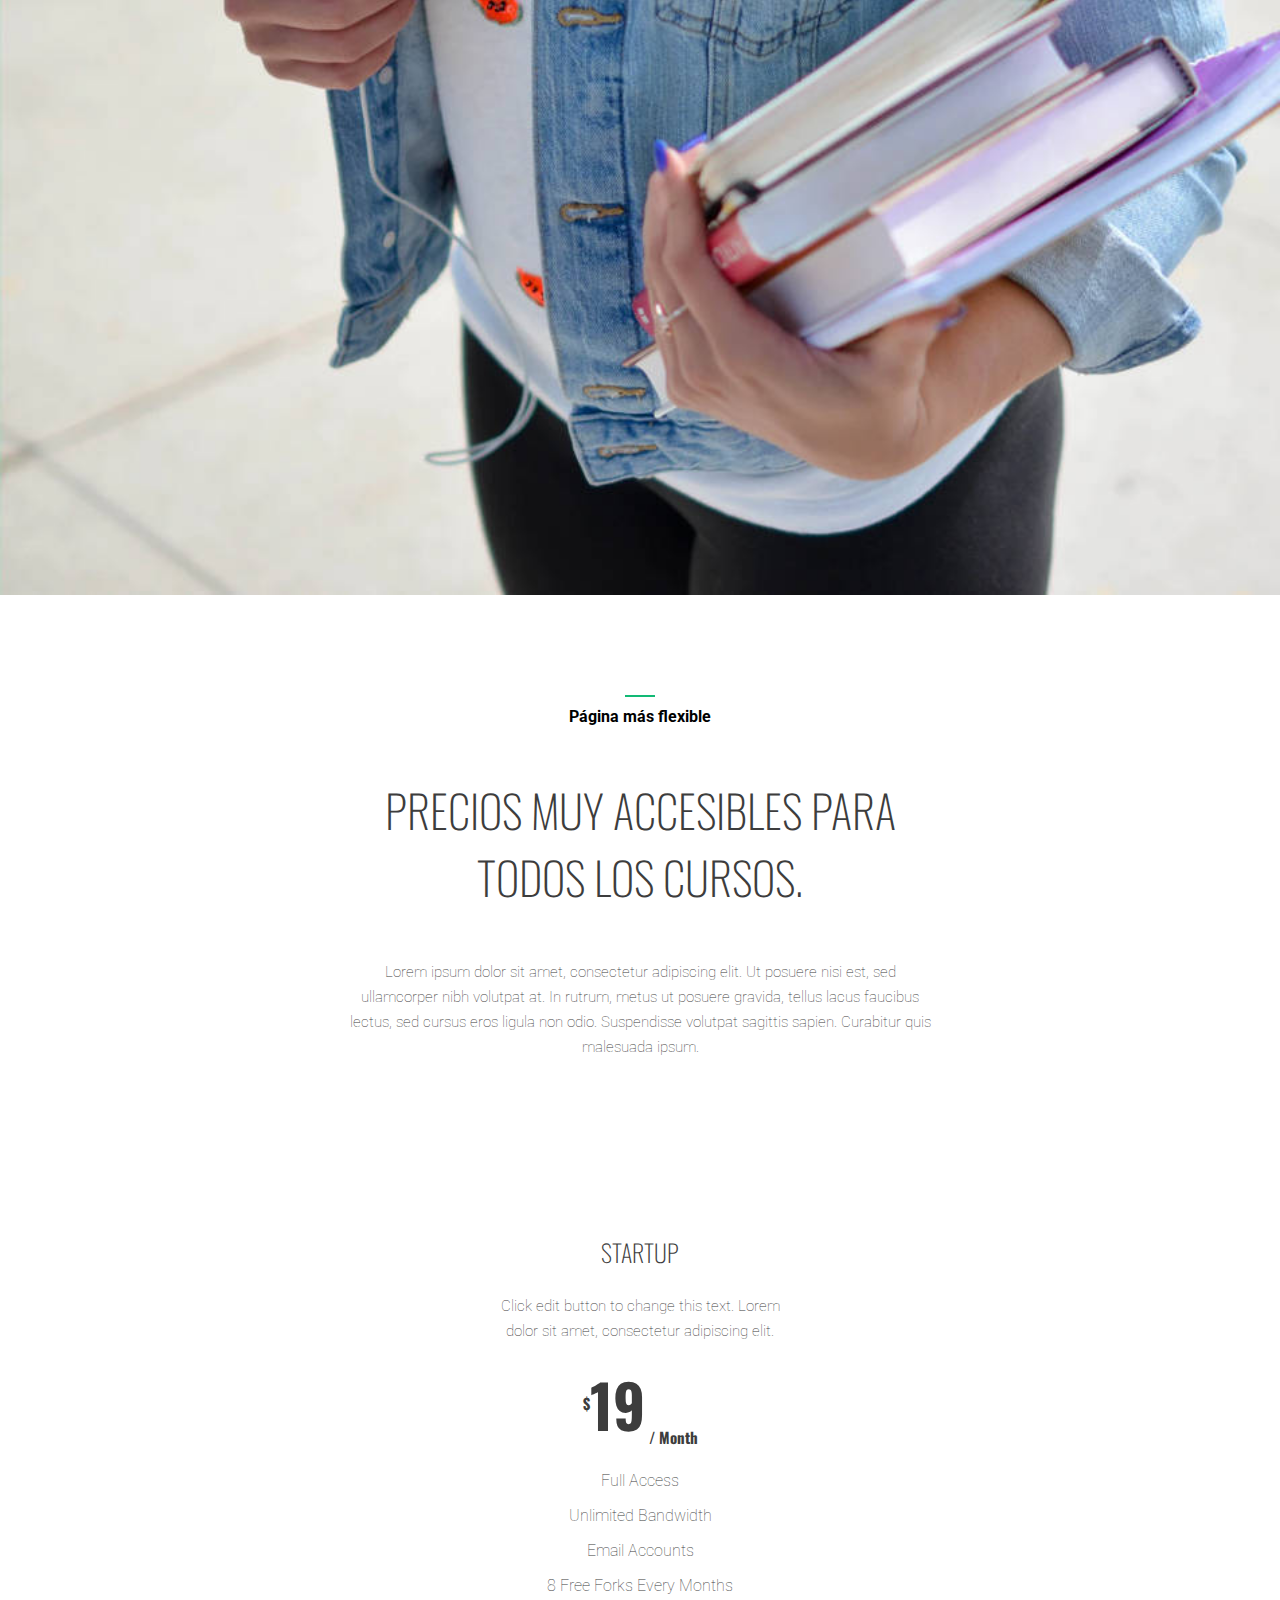
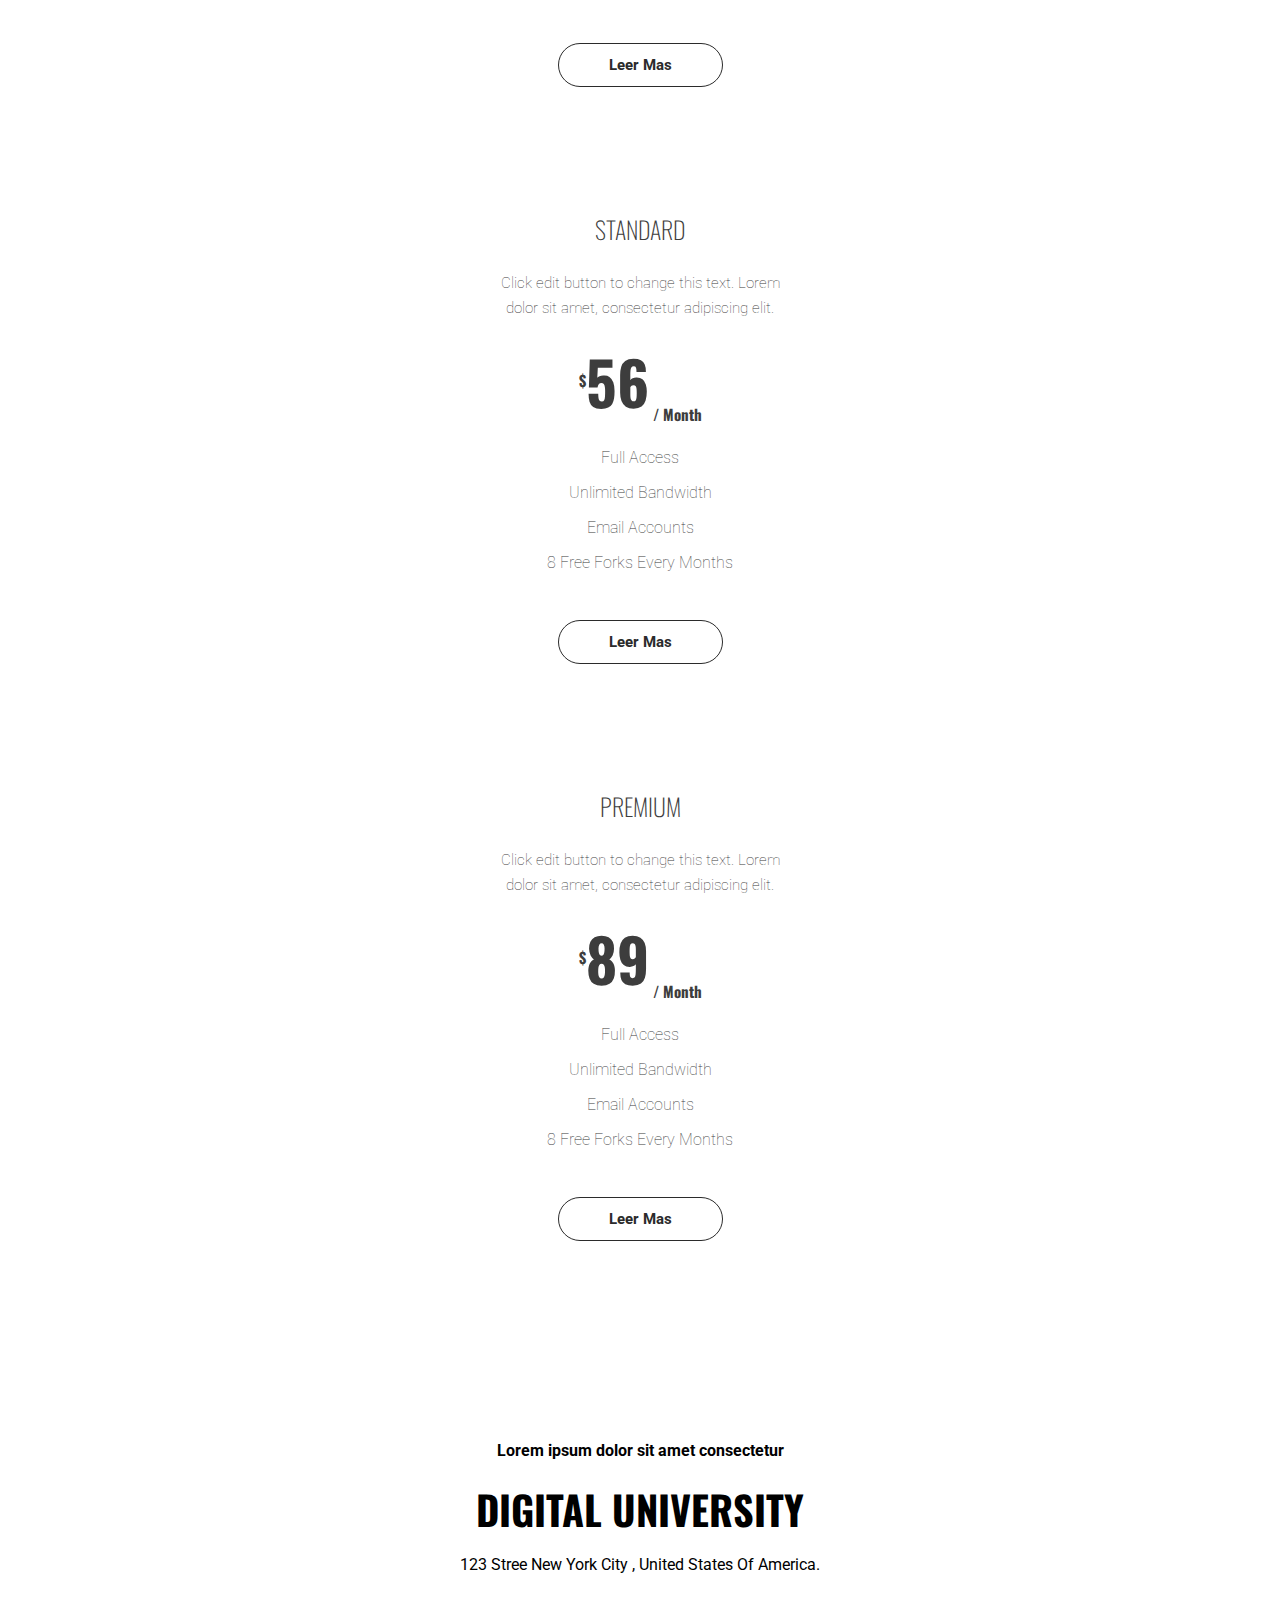
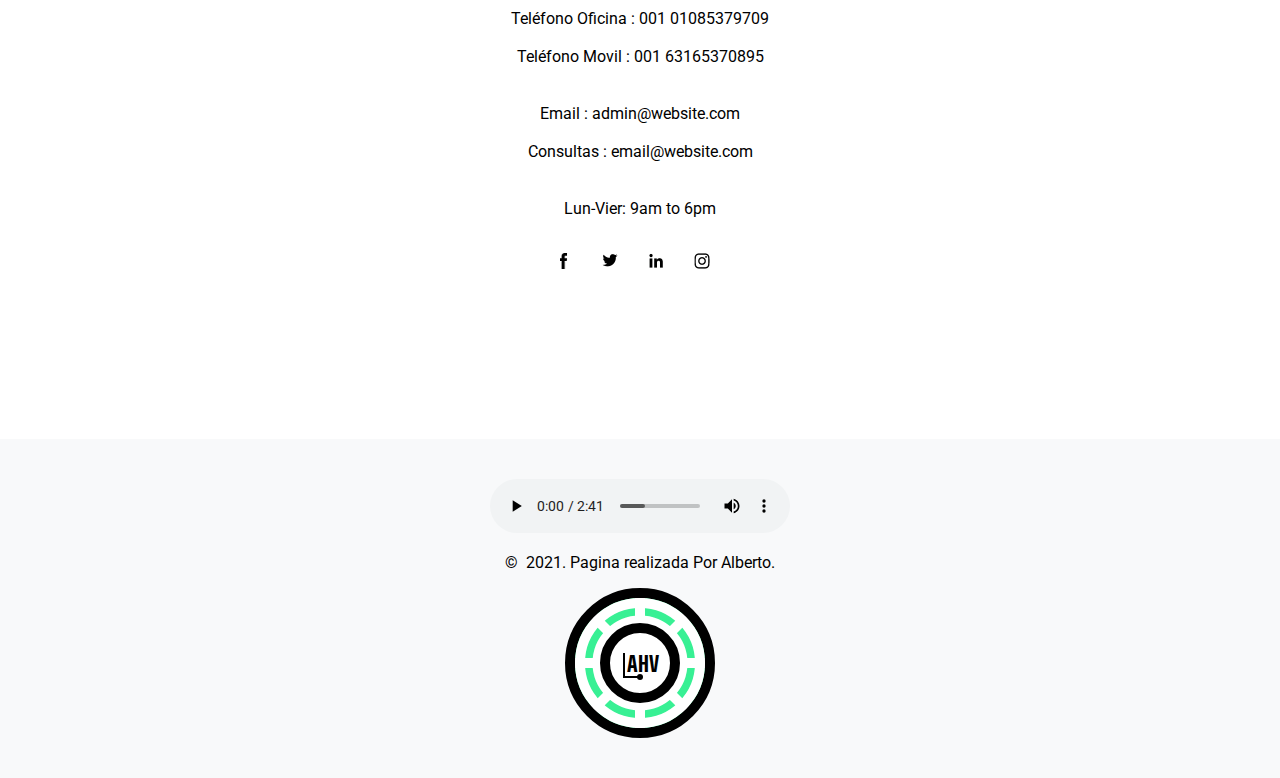
==== commit e9ba2767: "Add files via upload" ====
--- a/Proyecto-AAA/index.html
+++ b/Proyecto-AAA/index.html
@@ -99,9 +99,8 @@
 
         <div class="div-form">
             <form action="#" name="Registro" method="post" enctype="multipart/form-data" class="formulario">
-
-                <label for="Nombre">Nombre</label>
-                <div>
+                <div>
+                    <label for="Nombre">Nombre</label>
                     <input type="text" id="Nombre" name="Nombre" placeholder="Nombre" />
                 </div>
                 <hr>
@@ -129,7 +128,7 @@
 
         <div id="about-area">
             <section class="about1">
-                <article>
+                <article role="article-contenido">
                     <span class="linea-verde"></span>
                     <p class="texto-verde">Página más flexible</p>
                     <div>
@@ -139,7 +138,7 @@
                         <a href="#" class="btn_about">LEER MÁS</a>
                     </div>
                 </article>
-                <article class="cards">
+                <article class="cards" role="article-cards">
                     <div>
                         <img src="imagenes/nota.png" alt="icono_nota">
                         <h3>DESARROLLO DE CARRERAS</h3>
@@ -248,7 +247,7 @@
 
         <section>
             <section class="prices-container">
-                <article>
+                <article role="prices-contenido">
                     <span class="linea-verde"></span>
                     <p class="texto-verde">Página más flexible</p>
                     <div>
@@ -257,7 +256,7 @@
                             sagittis sapien. Curabitur quis malesuada ipsum.</p>
                     </div>
                 </article>
-                <article class="prices">
+                <article class="prices" role="prices-cards">
                     <div>
                         <h3>STARTUP</h3>
                         <p>Click edit button to change this text. Lorem dolor sit amet, consectetur adipiscing elit.</p>
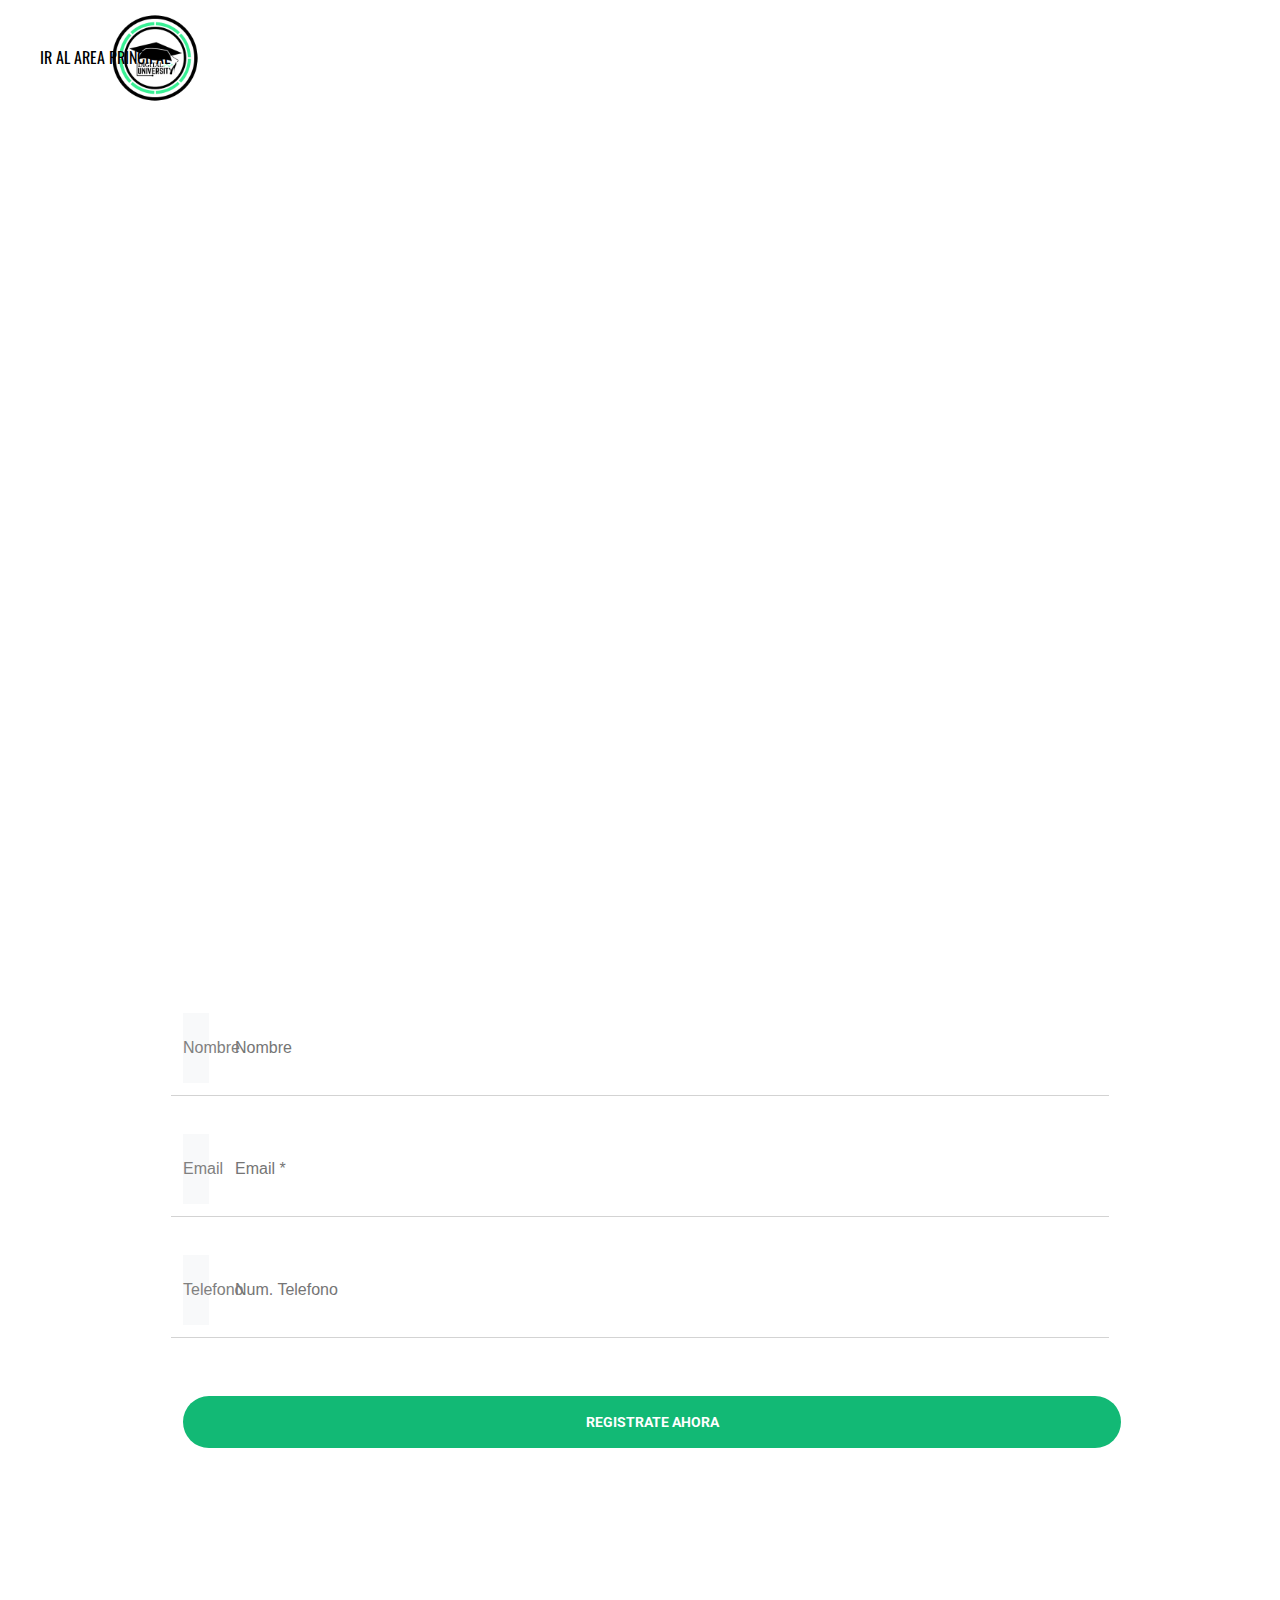
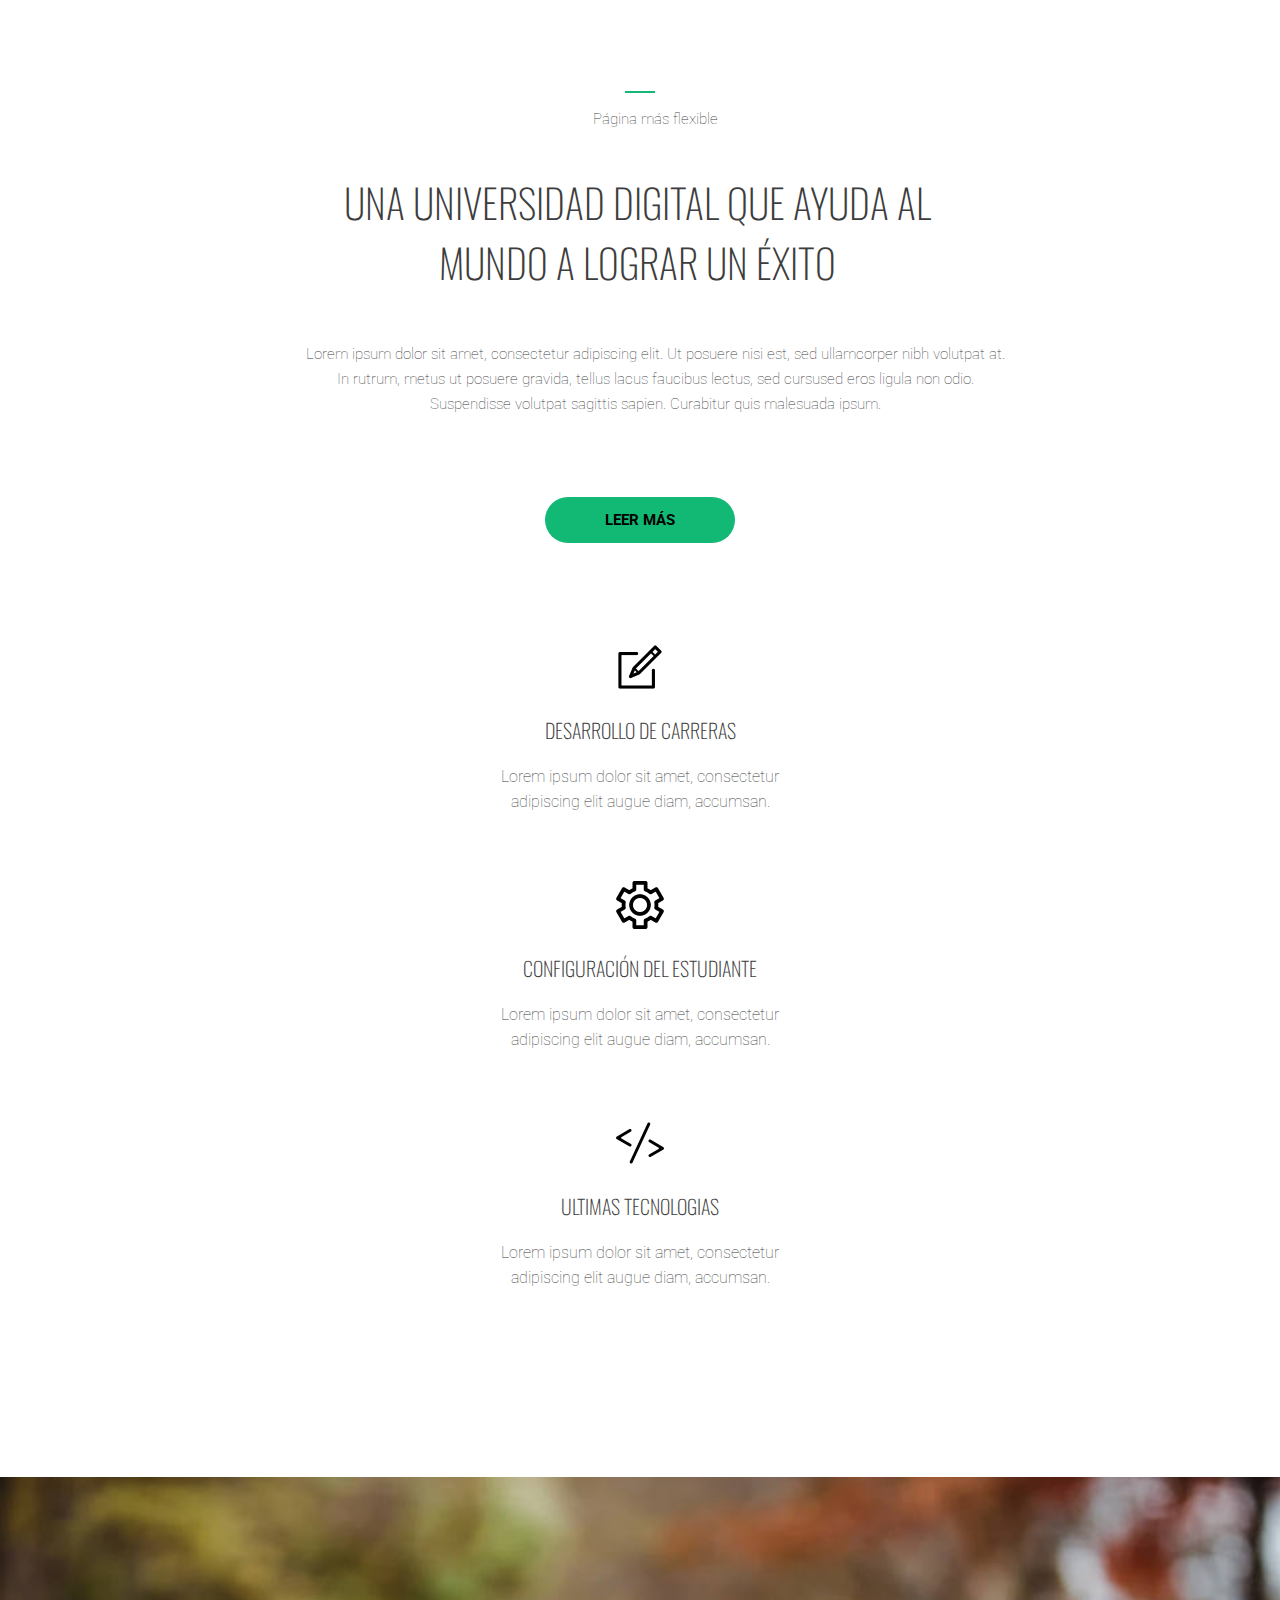
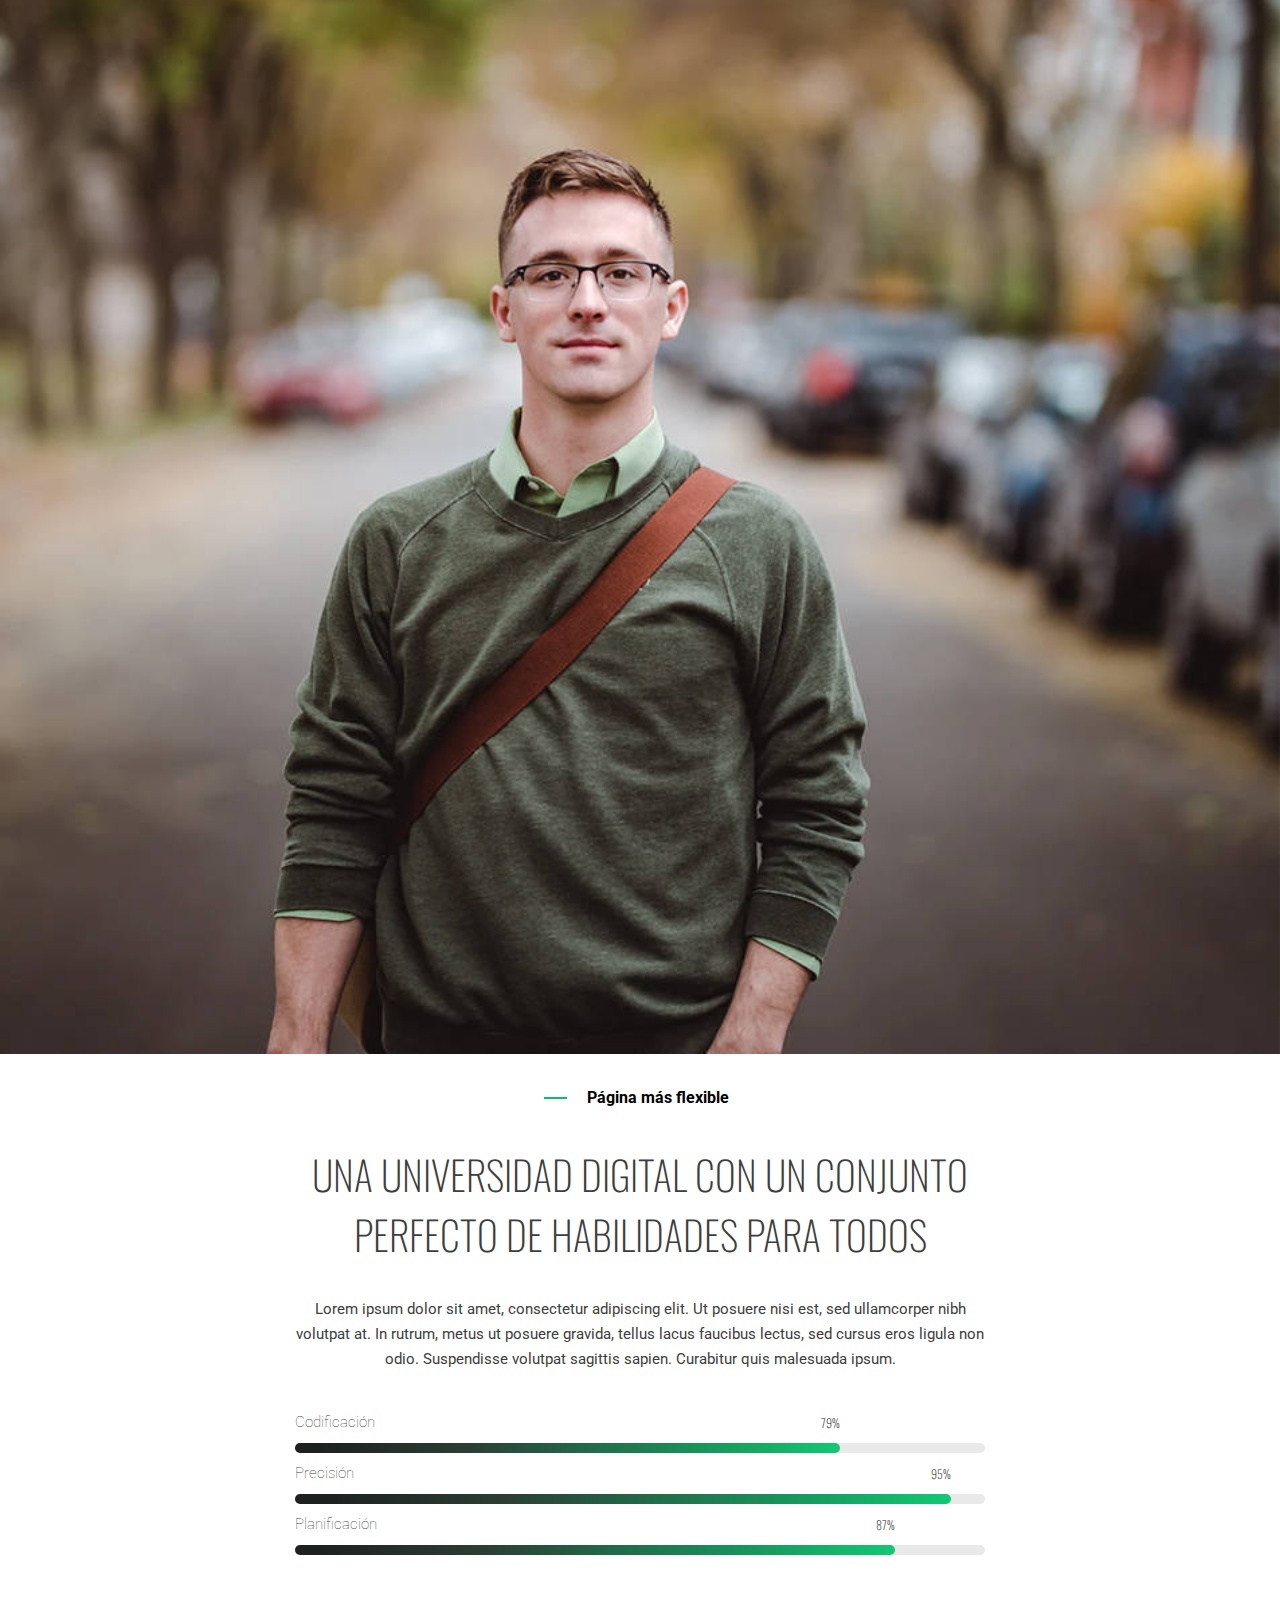
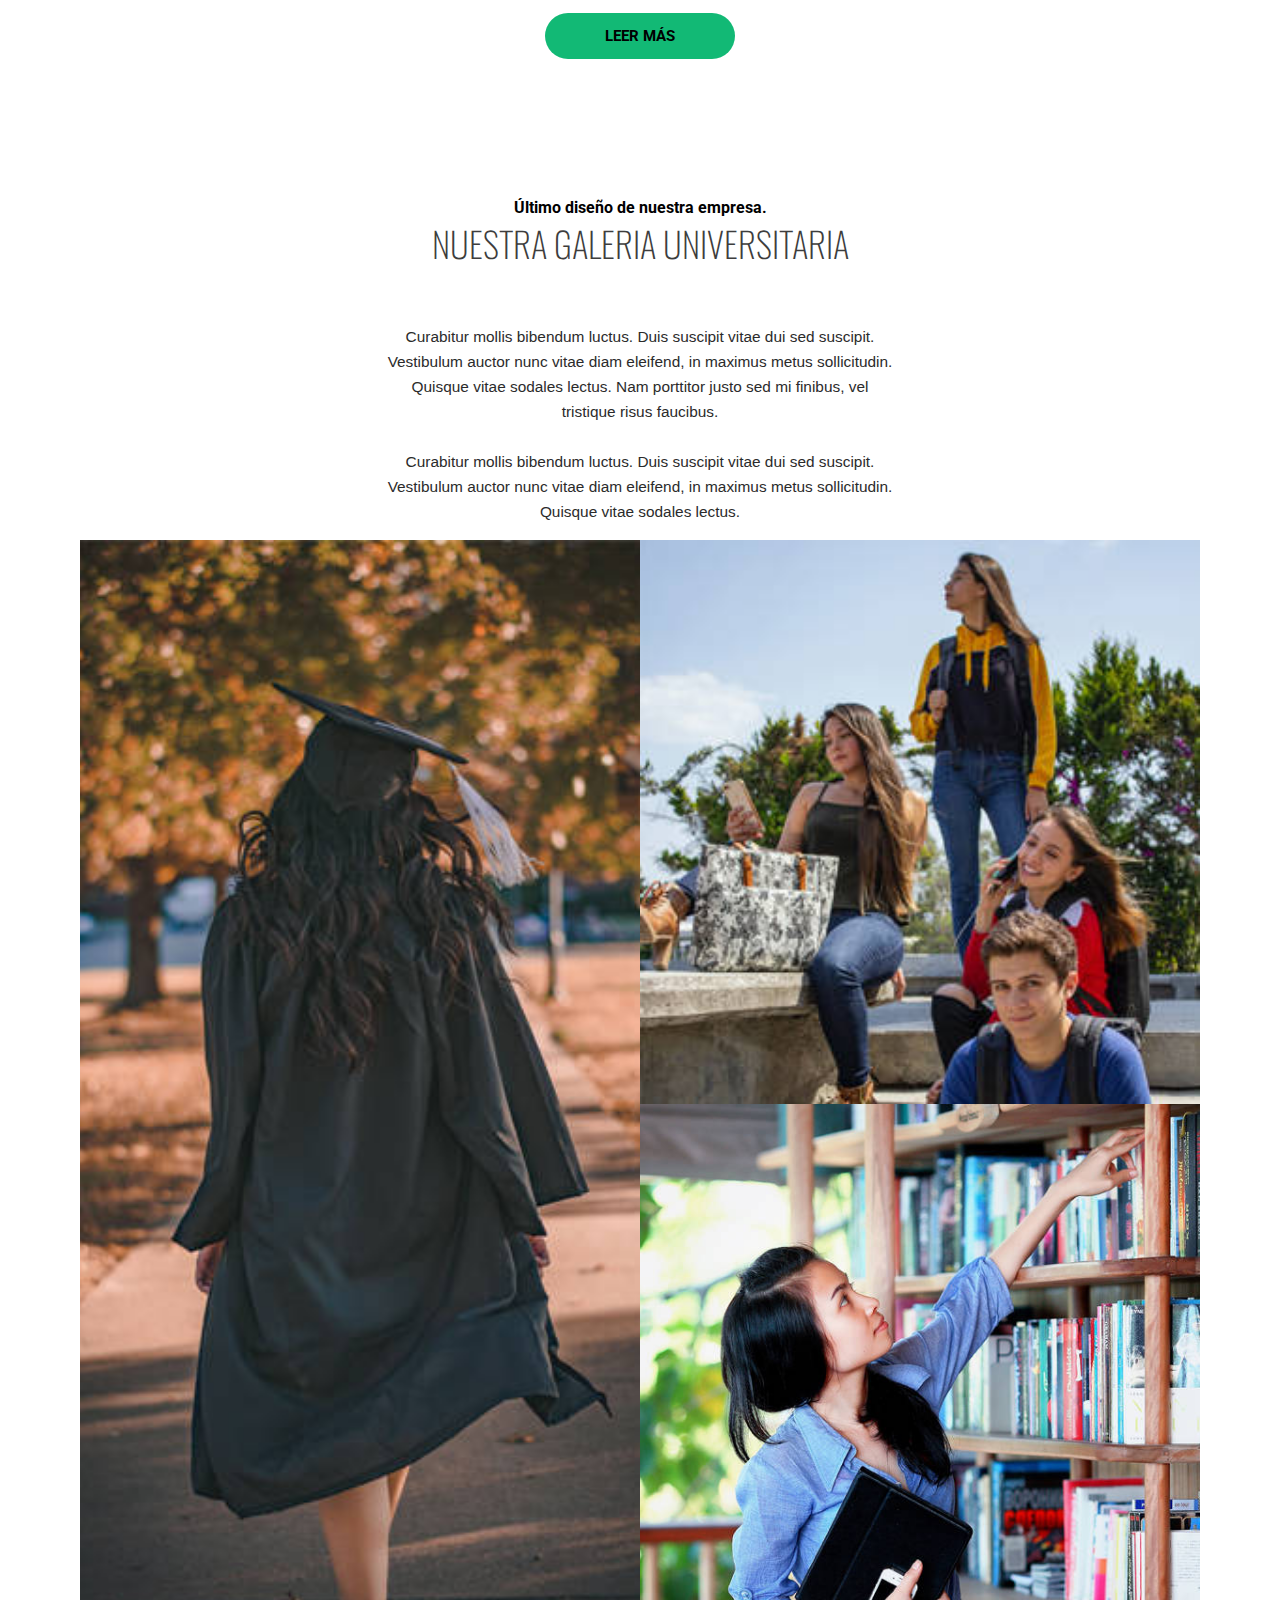
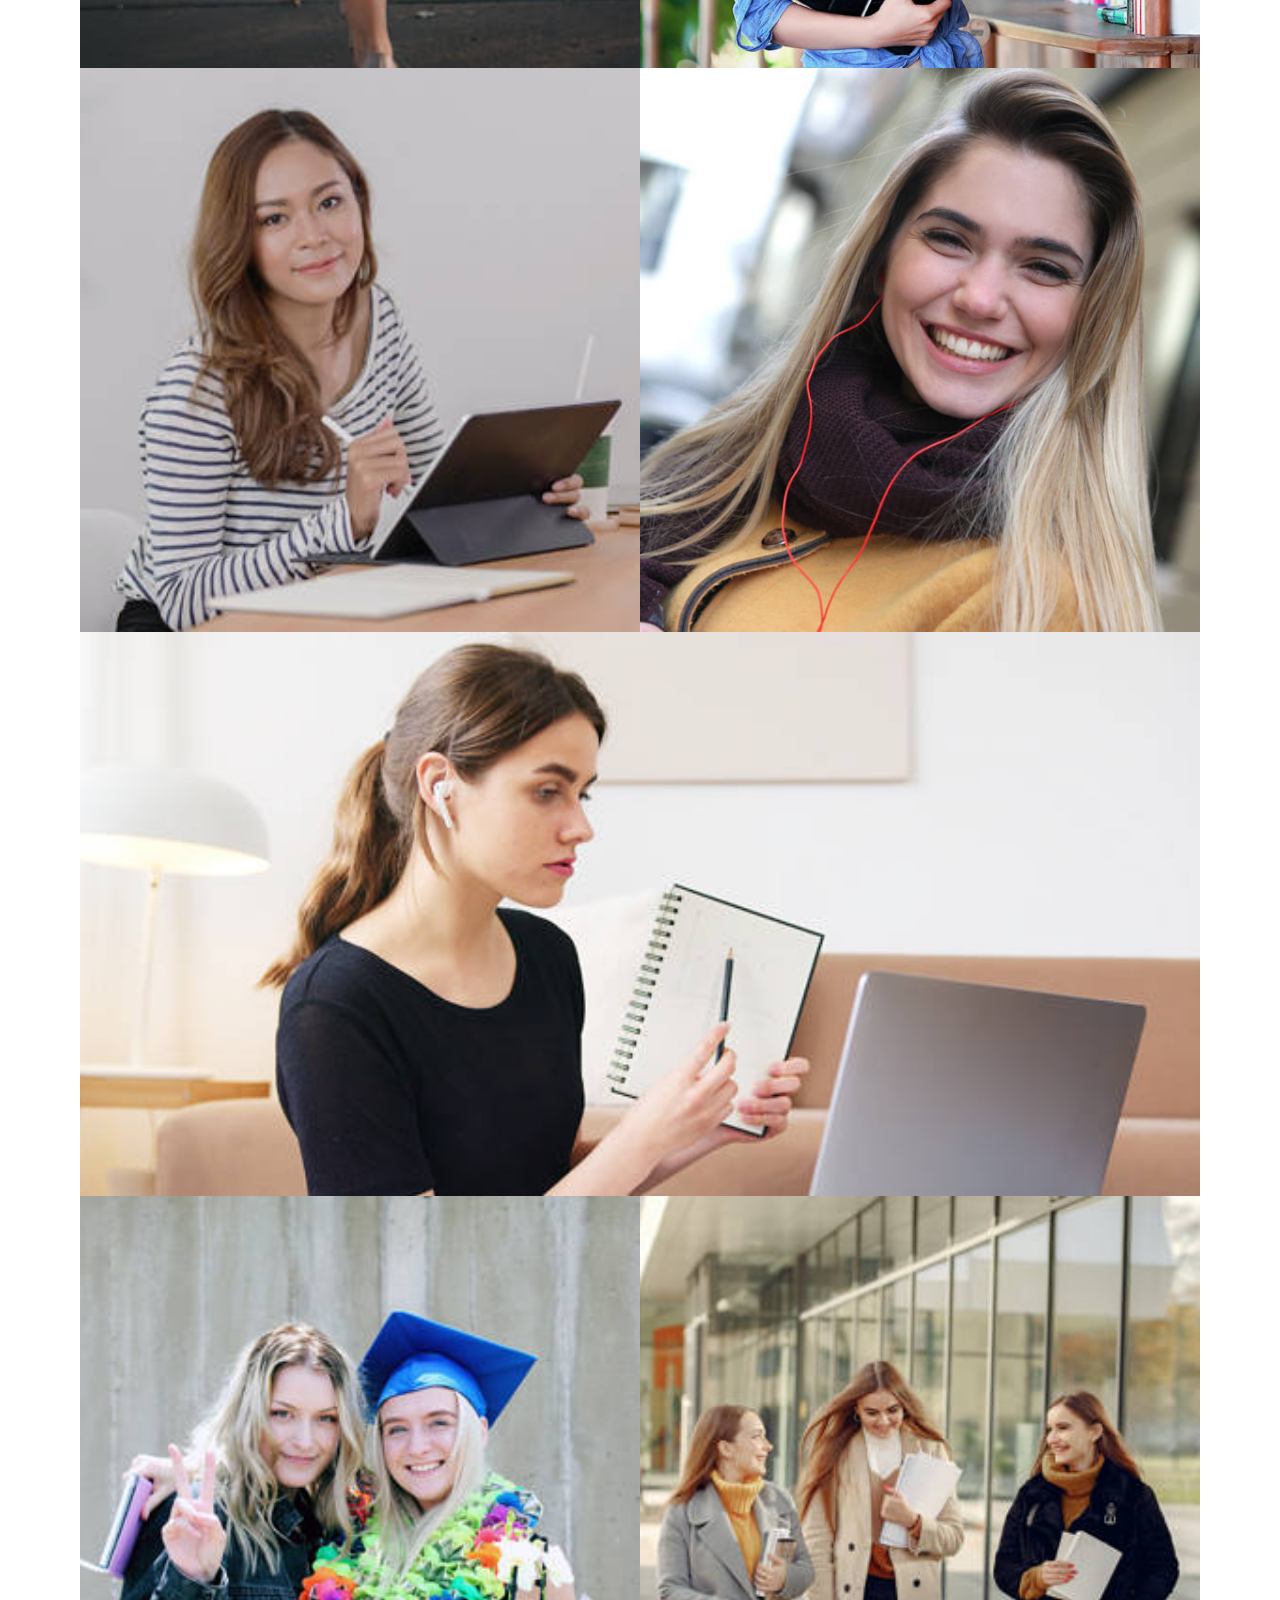
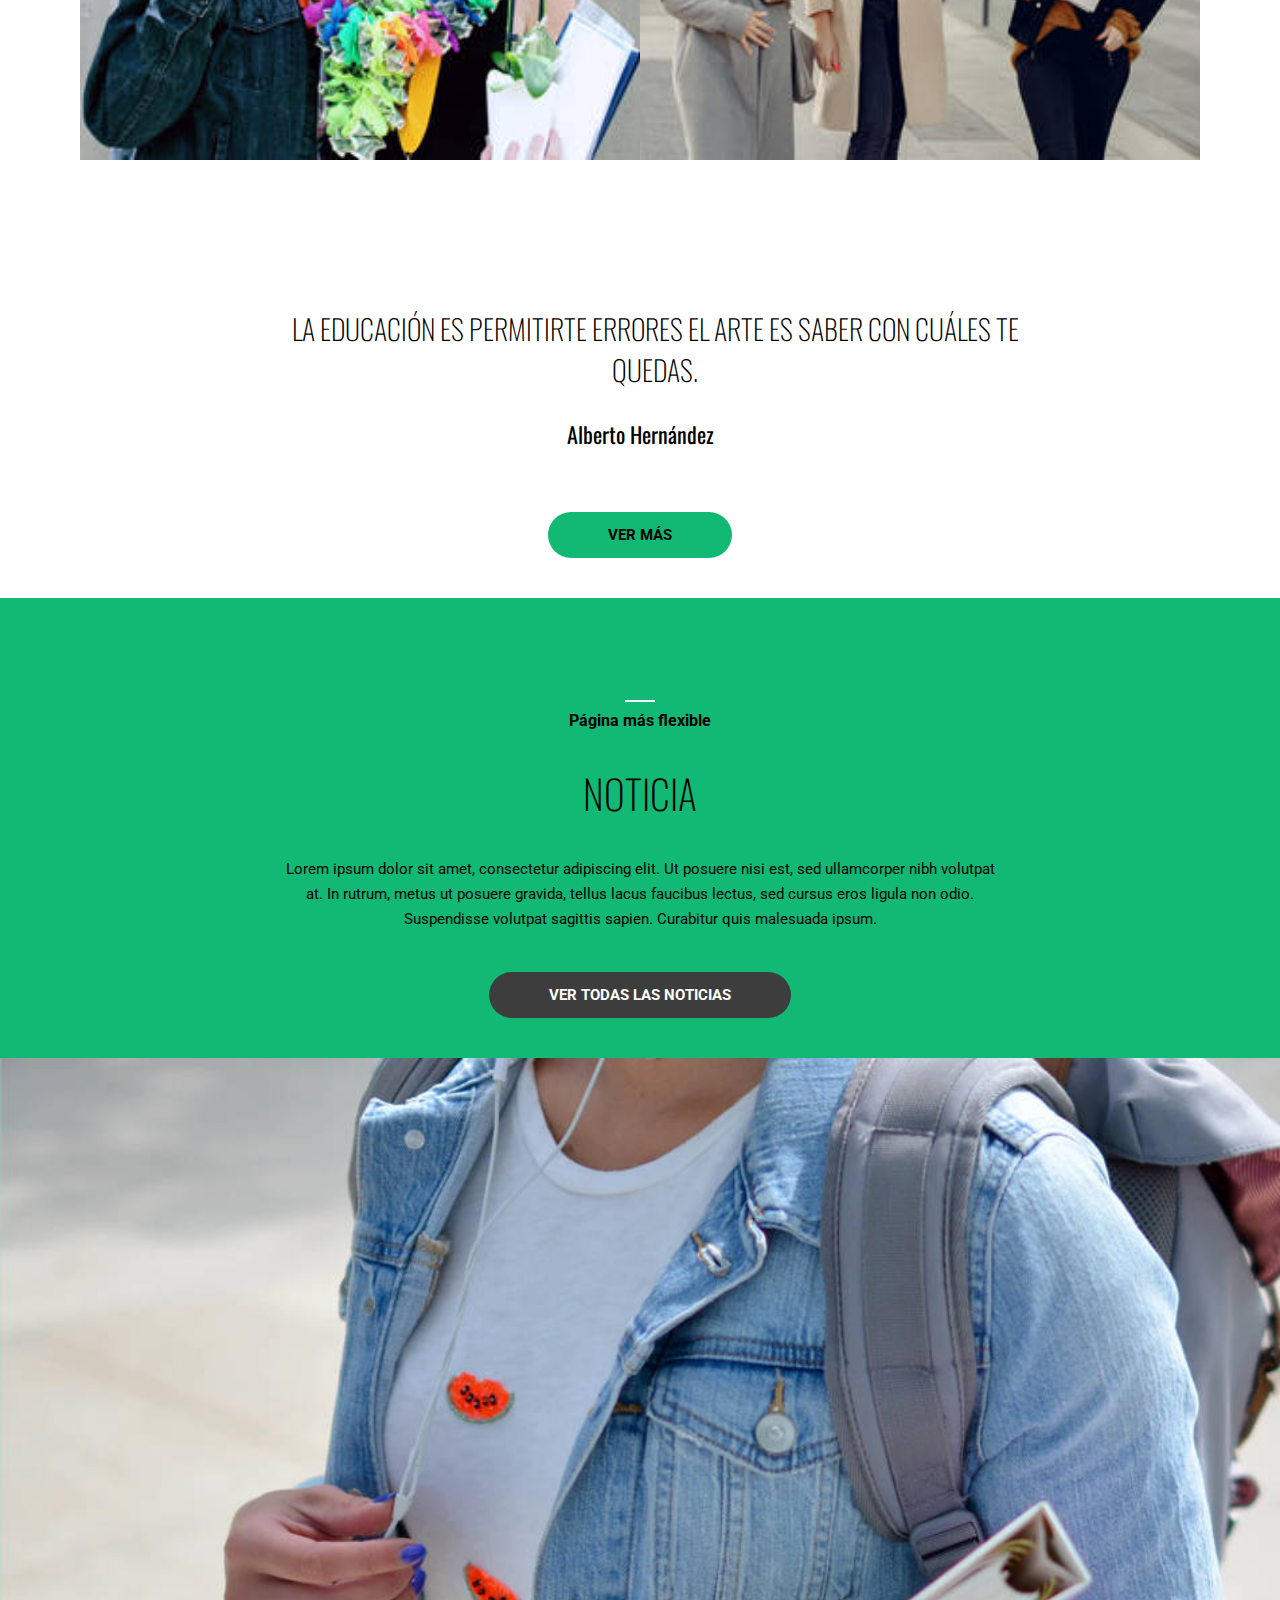
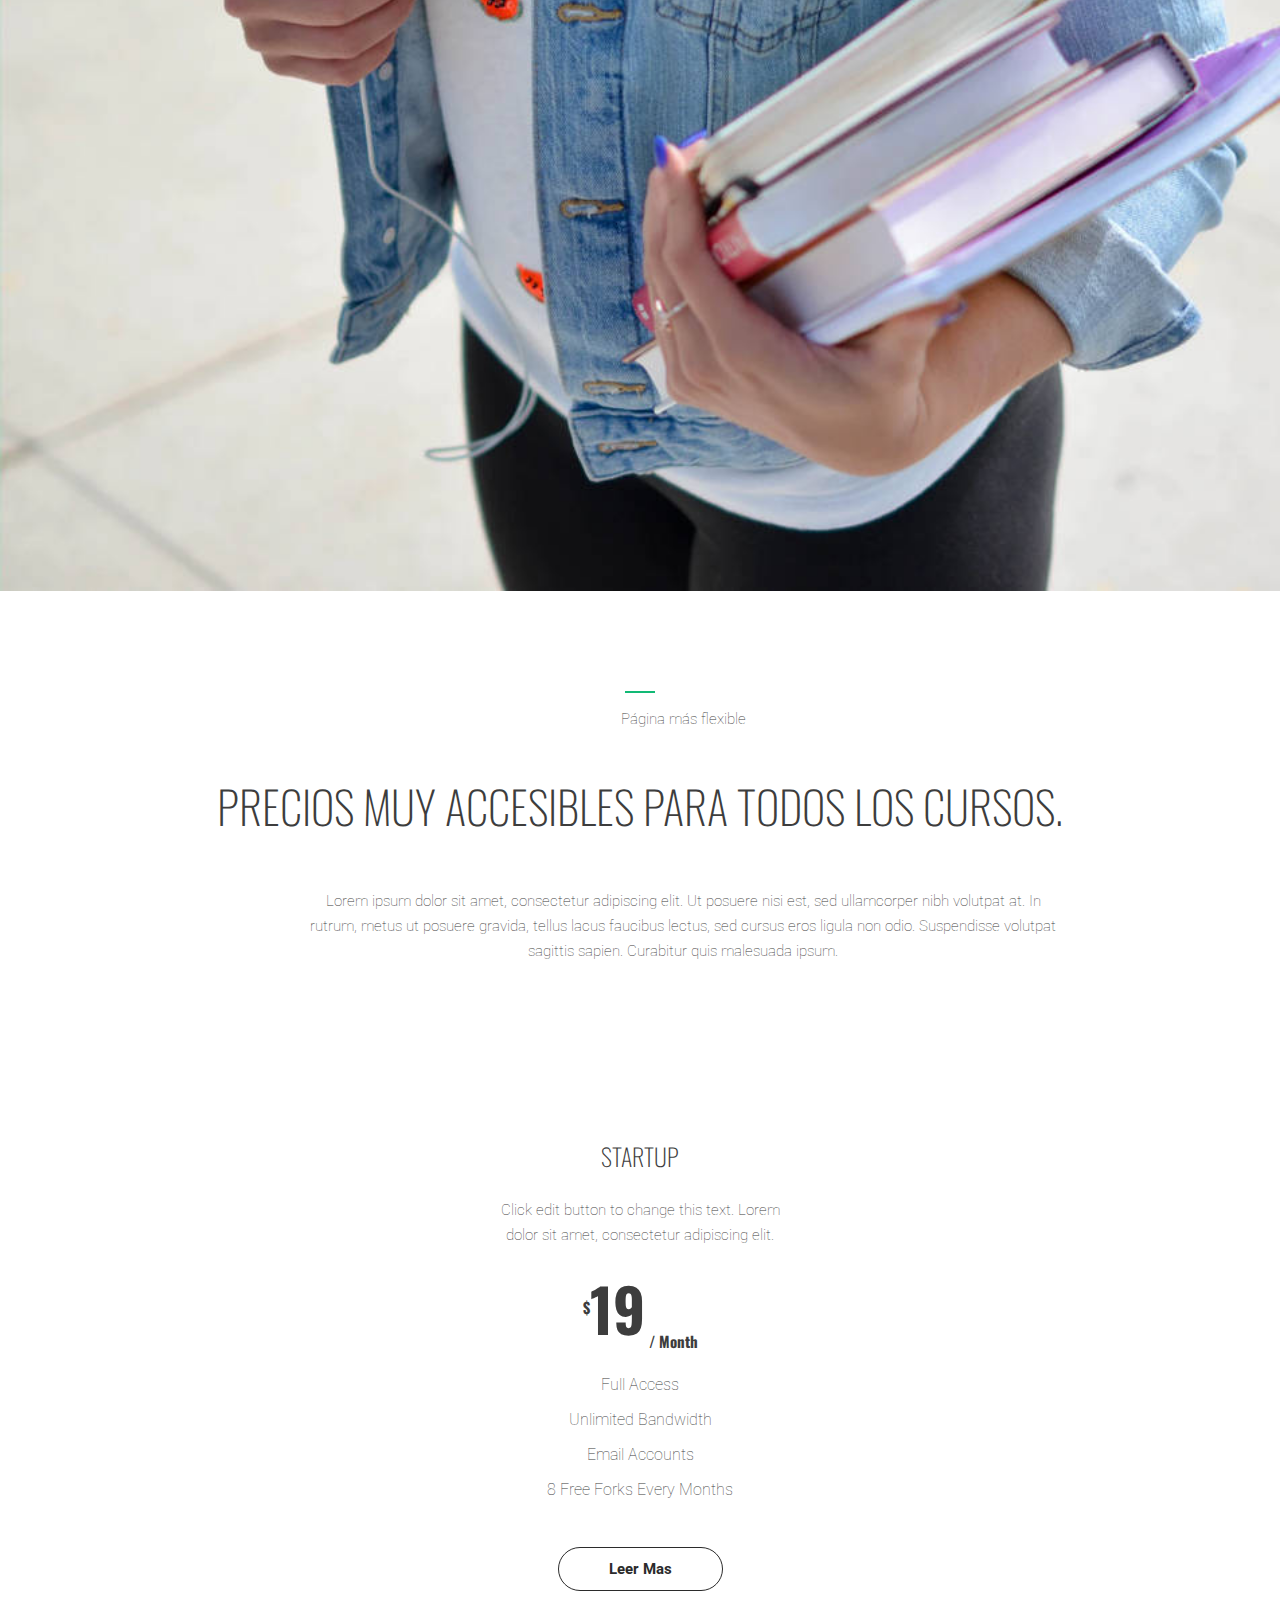
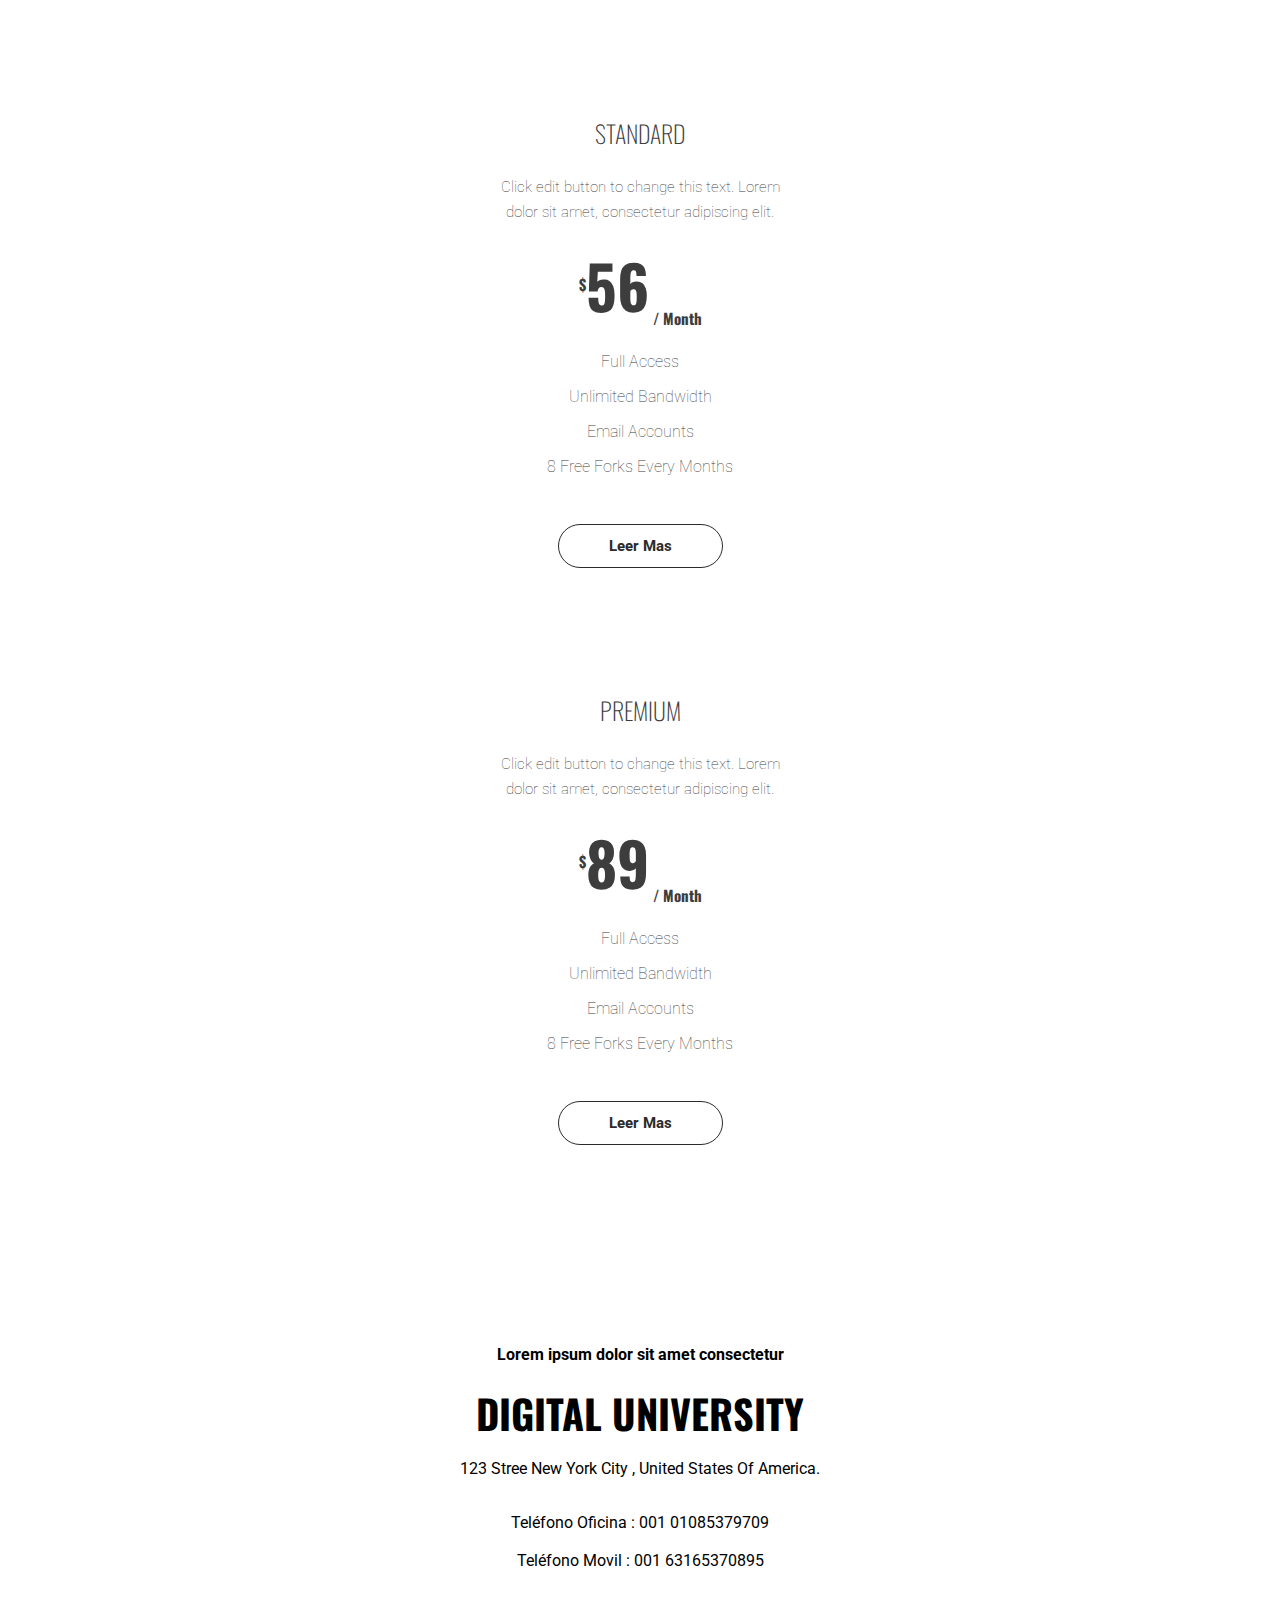
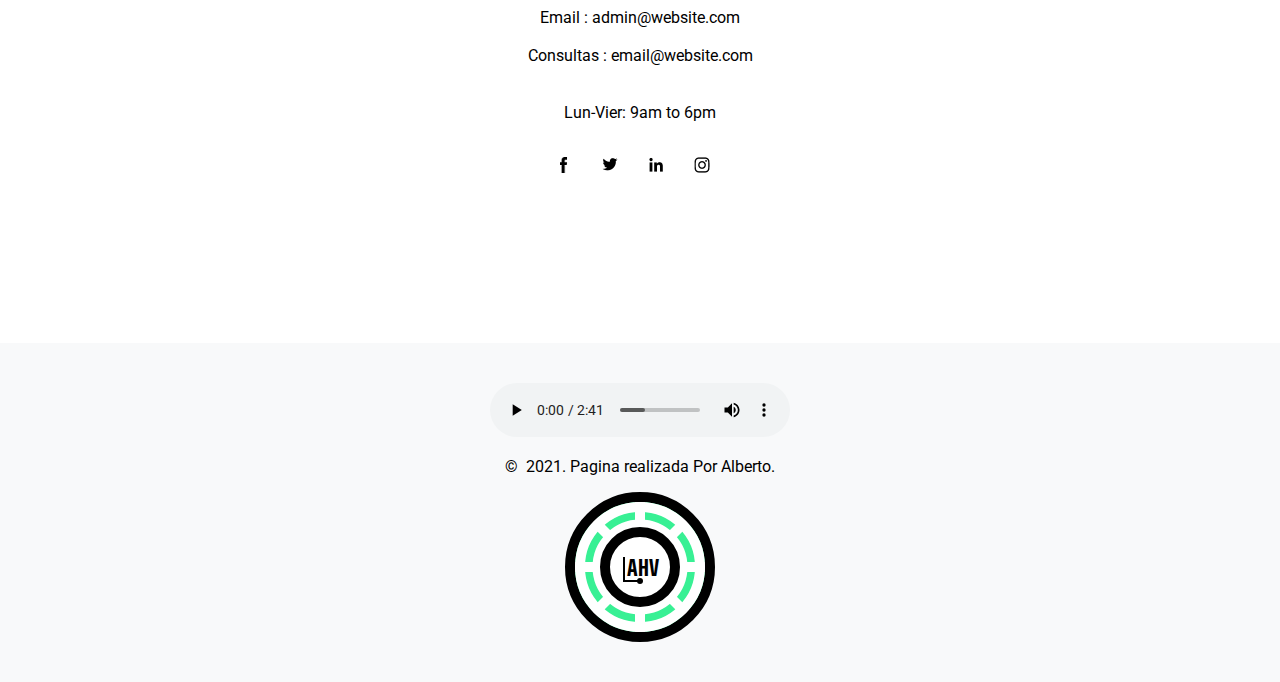
==== commit 727757ed: "Add files via upload" ====
--- a/Proyecto-AAA/index.html
+++ b/Proyecto-AAA/index.html
@@ -106,15 +106,16 @@
                 <hr>
                 <br>
 
-                <label for="Email">Email</label>
-                <div>
+                <div>
+                    <label for="Email">Email</label>
                     <input type="email" id="Email" name="Email" placeholder="Email *" required />
                 </div>
                 <hr>
                 <br>
 
-                <label for="Telefono">Telefono</label>
-                <div>
+
+                <div>
+                    <label for="Telefono">Telefono</label>
                     <input type="tel" id="Telefono" name="Telefono" placeholder="Num. Telefono" />
                 </div>
                 <hr>
@@ -128,7 +129,7 @@
 
         <div id="about-area">
             <section class="about1">
-                <article role="article-contenido">
+                <div>
                     <span class="linea-verde"></span>
                     <p class="texto-verde">Página más flexible</p>
                     <div>
@@ -137,8 +138,8 @@
                             sagittis sapien. Curabitur quis malesuada ipsum.</p>
                         <a href="#" class="btn_about">LEER MÁS</a>
                     </div>
-                </article>
-                <article class="cards" role="article-cards">
+                </div>
+                <div class="cards">
                     <div>
                         <img src="imagenes/nota.png" alt="icono_nota">
                         <h3>DESARROLLO DE CARRERAS</h3>
@@ -154,7 +155,7 @@
                         <h3>ULTIMAS TECNOLOGIAS</h3>
                         <p>Lorem ipsum dolor sit amet, consectetur adipiscing elit augue diam, accumsan.</p>
                     </div>
-                </article>
+                </div>
             </section>
 
             <section class="about2">
@@ -247,7 +248,7 @@
 
         <section>
             <section class="prices-container">
-                <article role="prices-contenido">
+                <div>
                     <span class="linea-verde"></span>
                     <p class="texto-verde">Página más flexible</p>
                     <div>
@@ -255,8 +256,8 @@
                         <p>Lorem ipsum dolor sit amet, consectetur adipiscing elit. Ut posuere nisi est, sed ullamcorper nibh volutpat at. In rutrum, metus ut posuere gravida, tellus lacus faucibus lectus, sed cursus eros ligula non odio. Suspendisse volutpat
                             sagittis sapien. Curabitur quis malesuada ipsum.</p>
                     </div>
-                </article>
-                <article class="prices" role="prices-cards">
+                </div>
+                <div class="prices">
                     <div>
                         <h3>STARTUP</h3>
                         <p>Click edit button to change this text. Lorem dolor sit amet, consectetur adipiscing elit.</p>
@@ -278,7 +279,7 @@
                         <p style="font-size: 16px; line-height: 35px;">Full Access <br> Unlimited Bandwidth <br> Email Accounts <br> 8 Free Forks Every Months</p>
                         <a href="# " class="btn_prices ">Leer Mas</a>
                     </div>
-                </article>
+                </div>
             </section>
         </section>
 
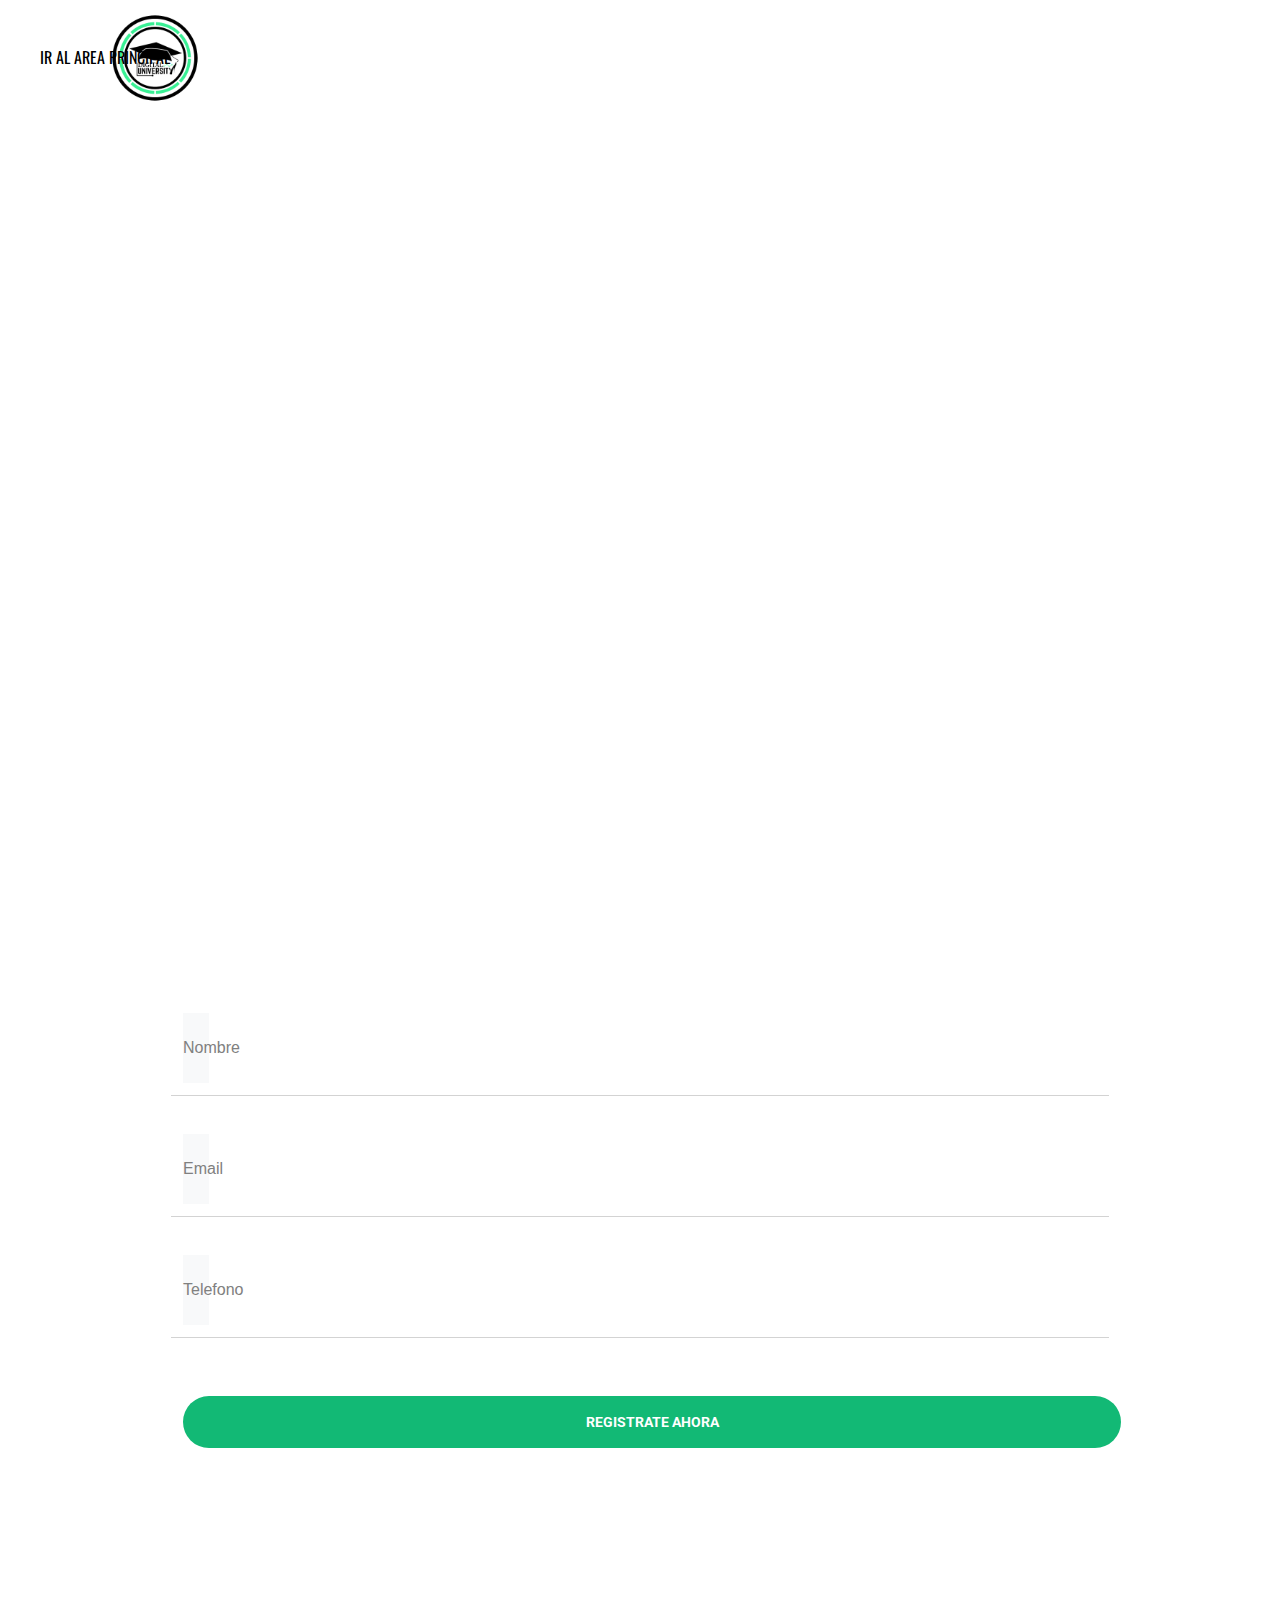
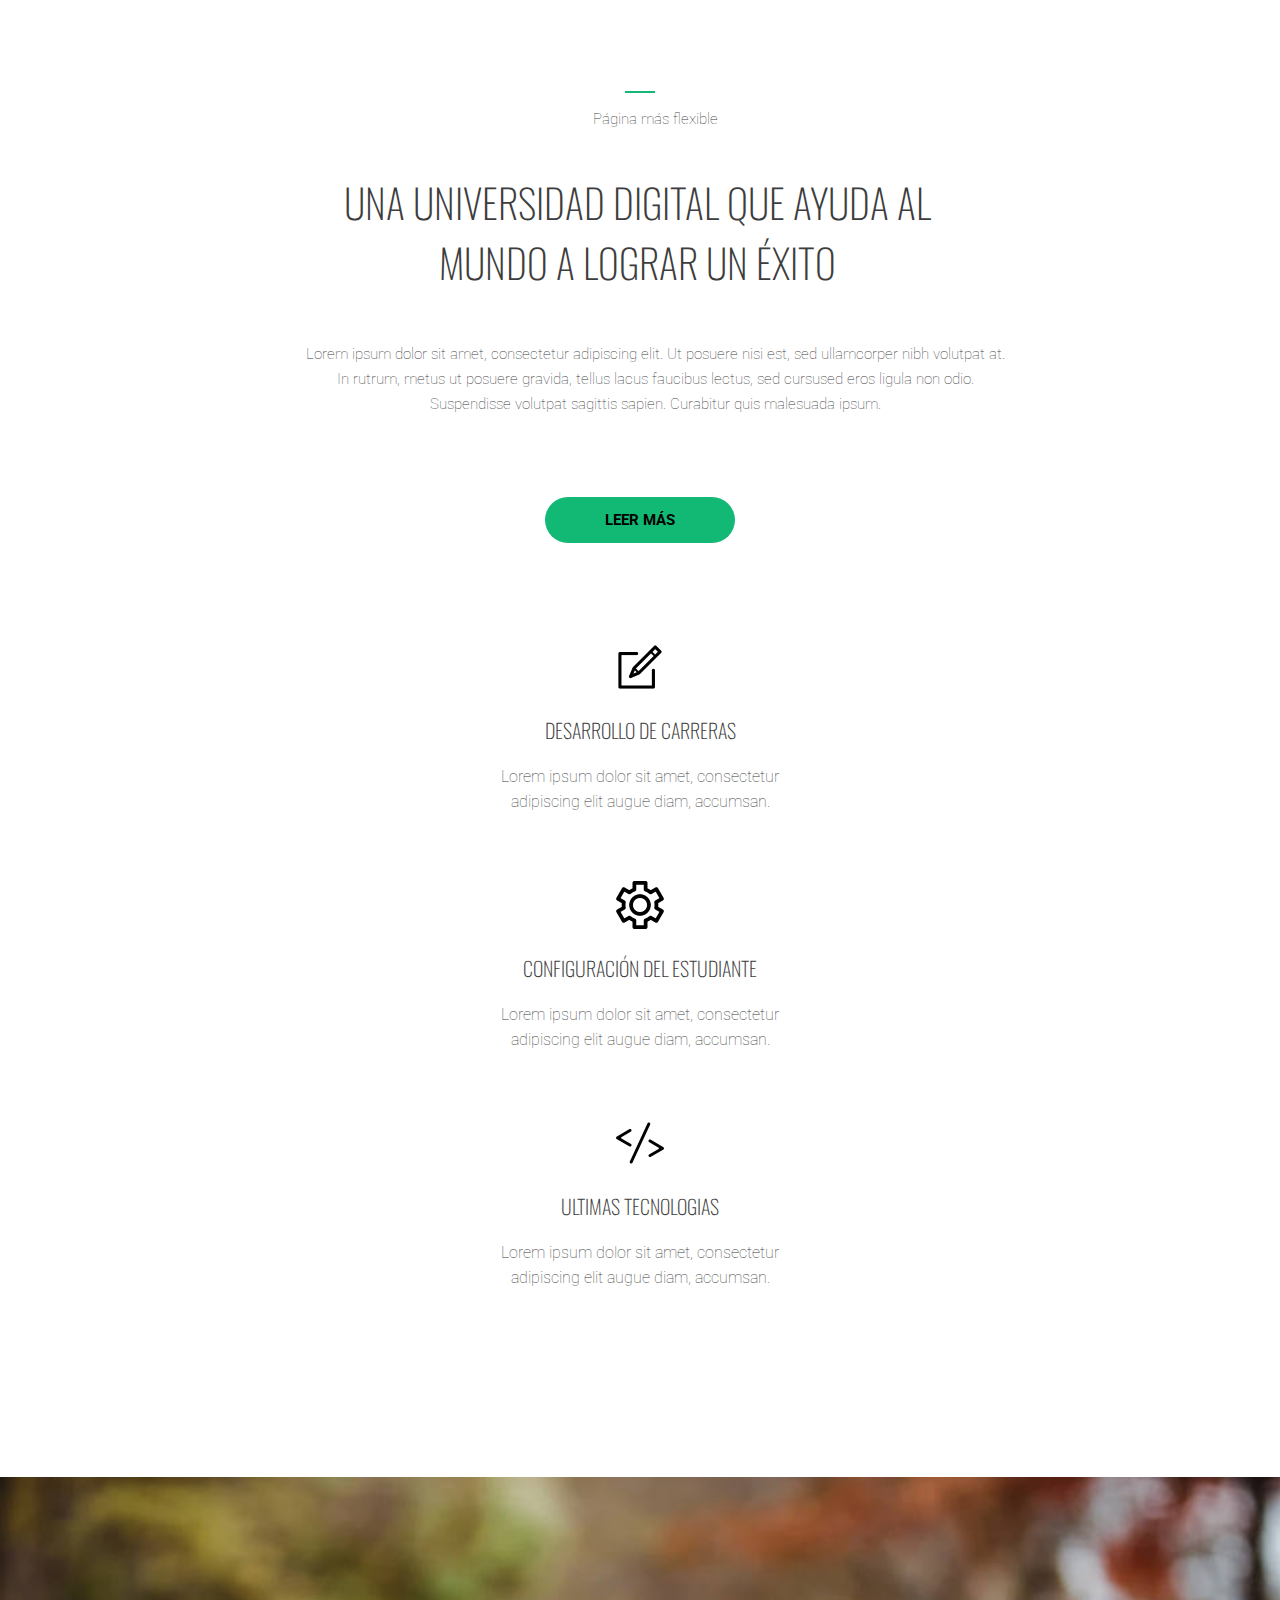
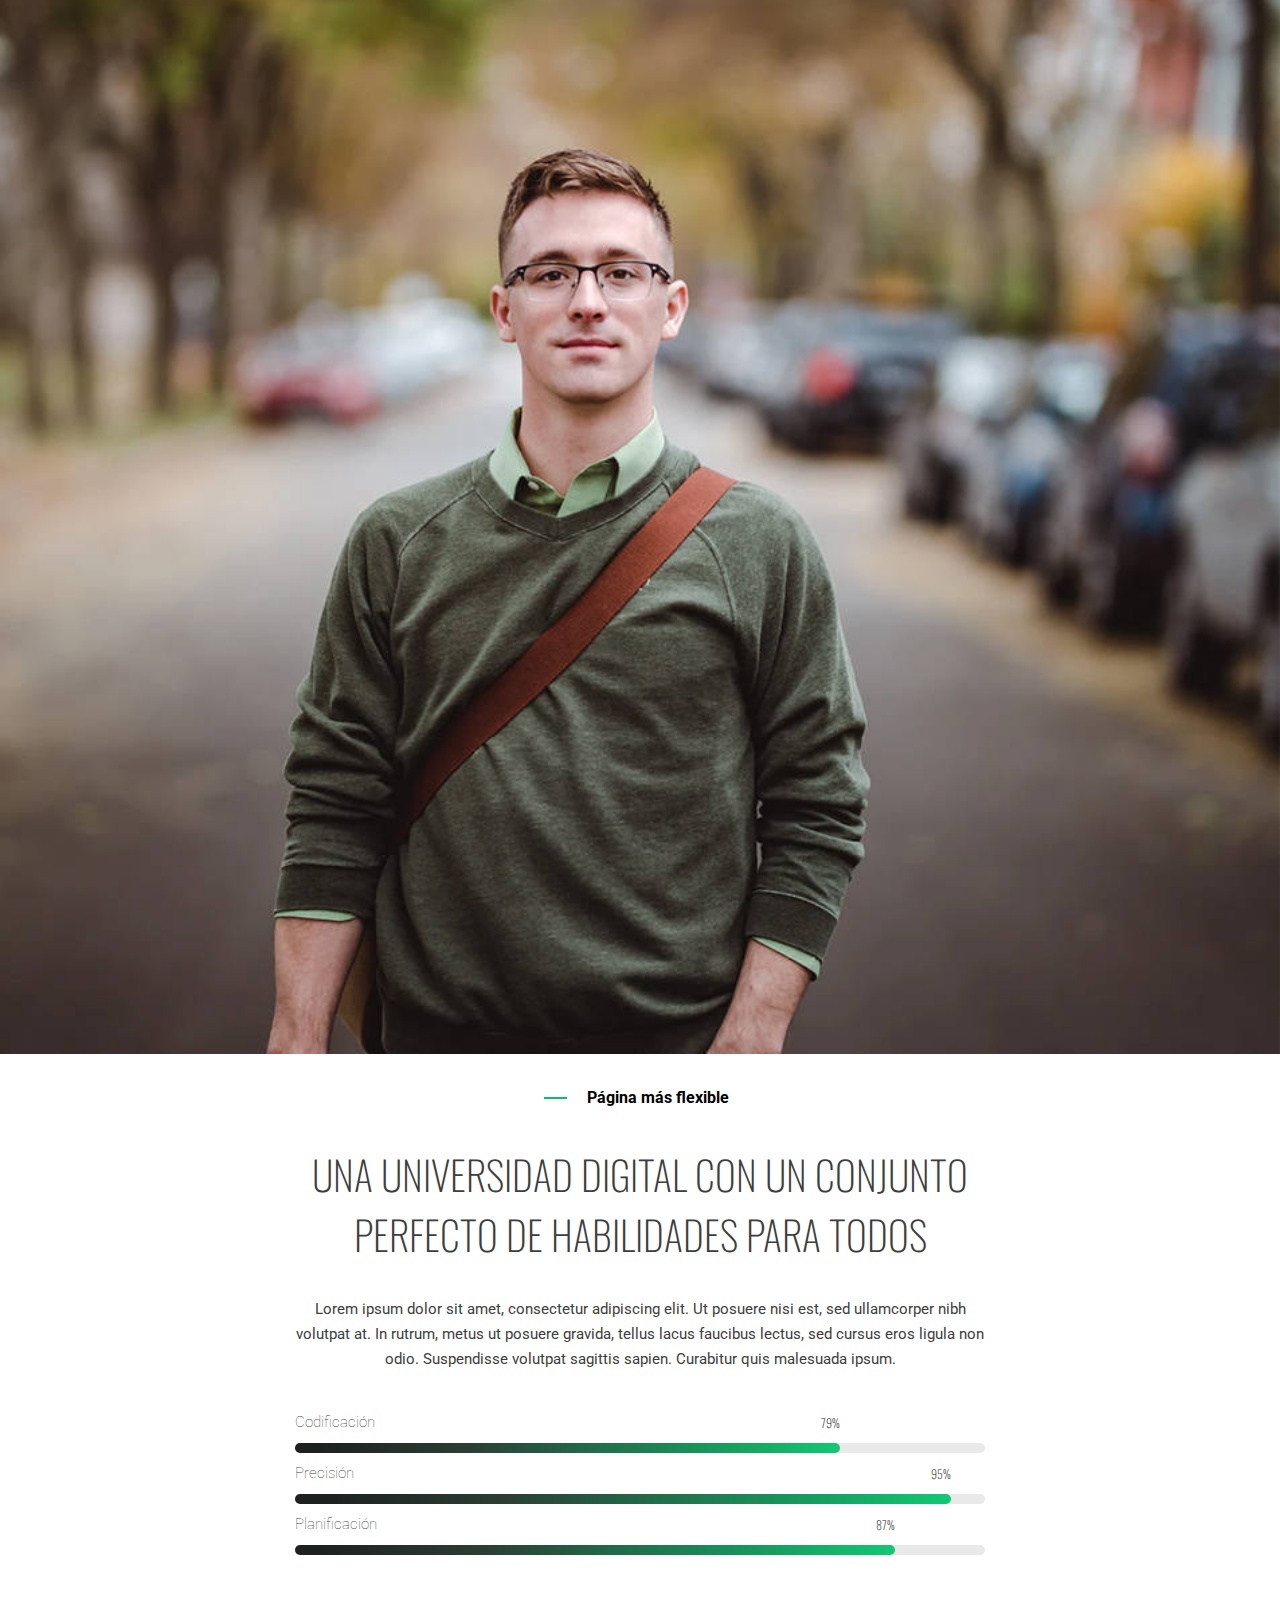
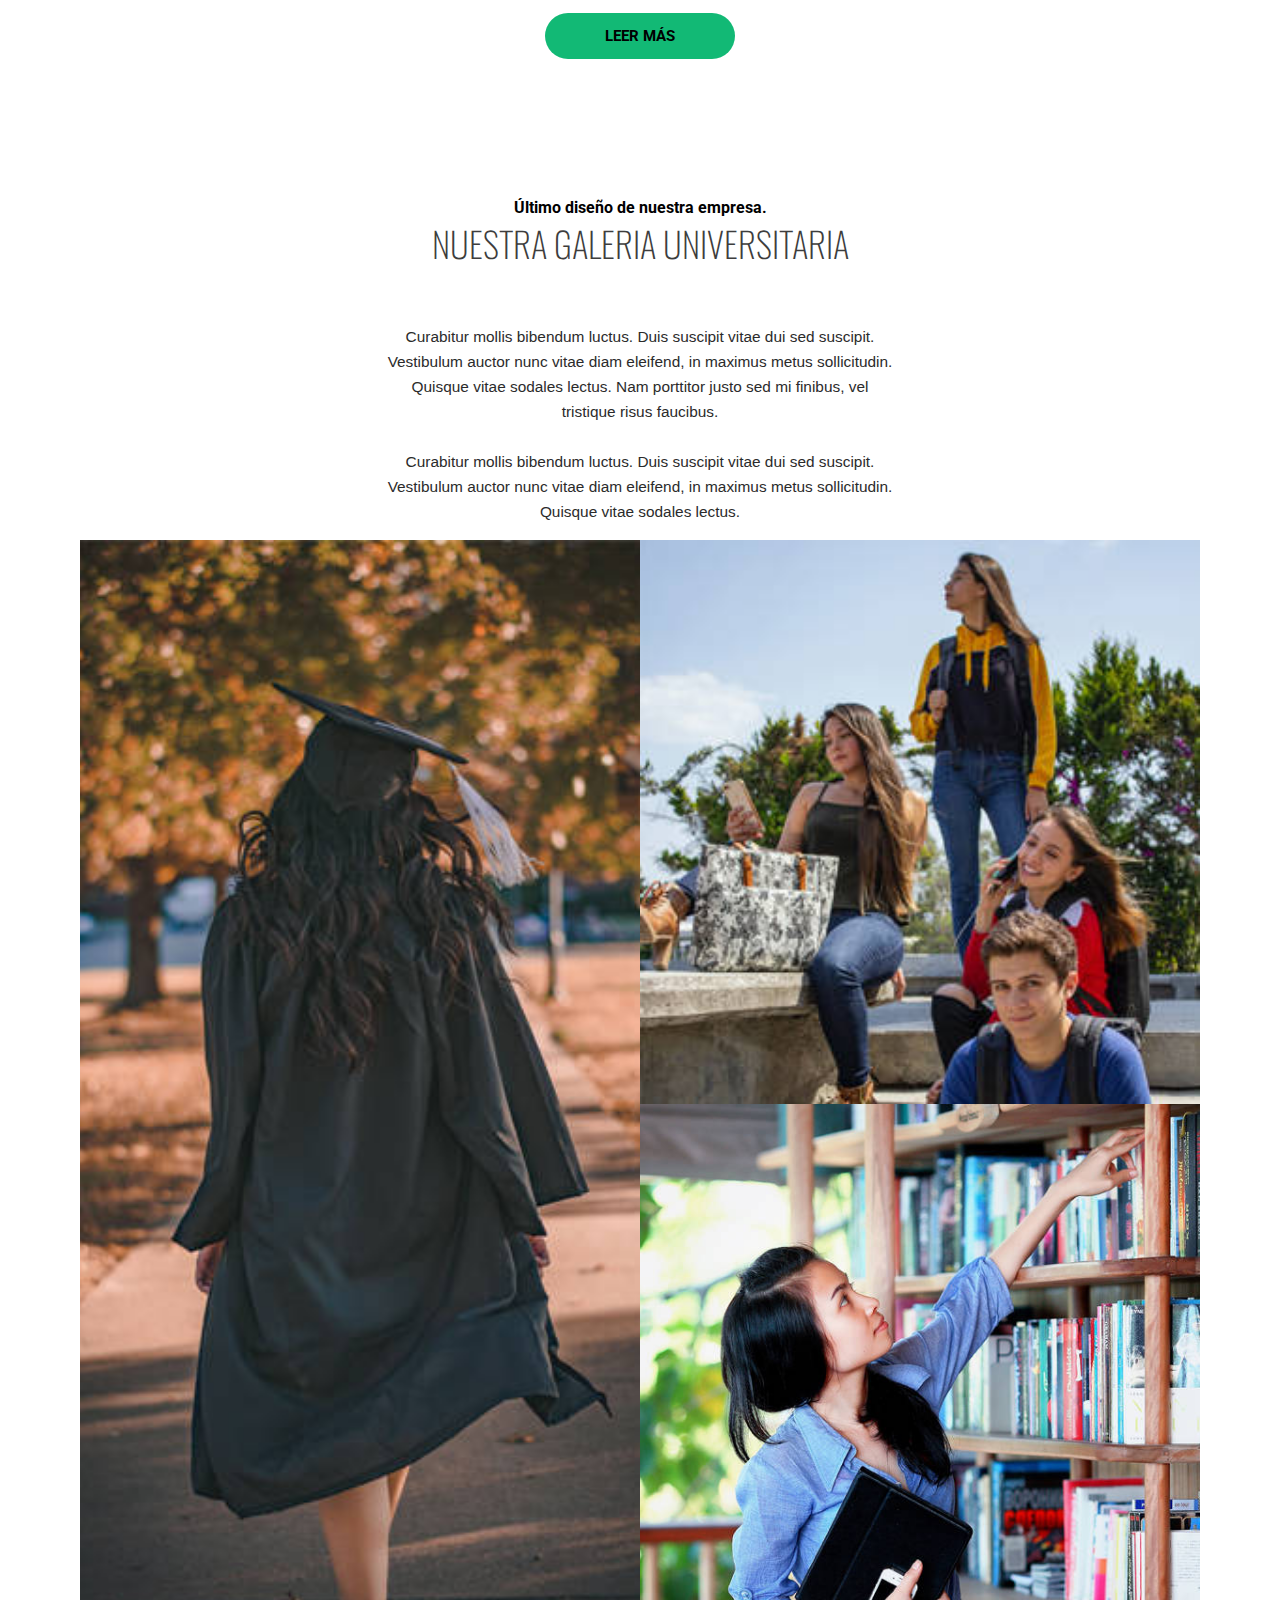
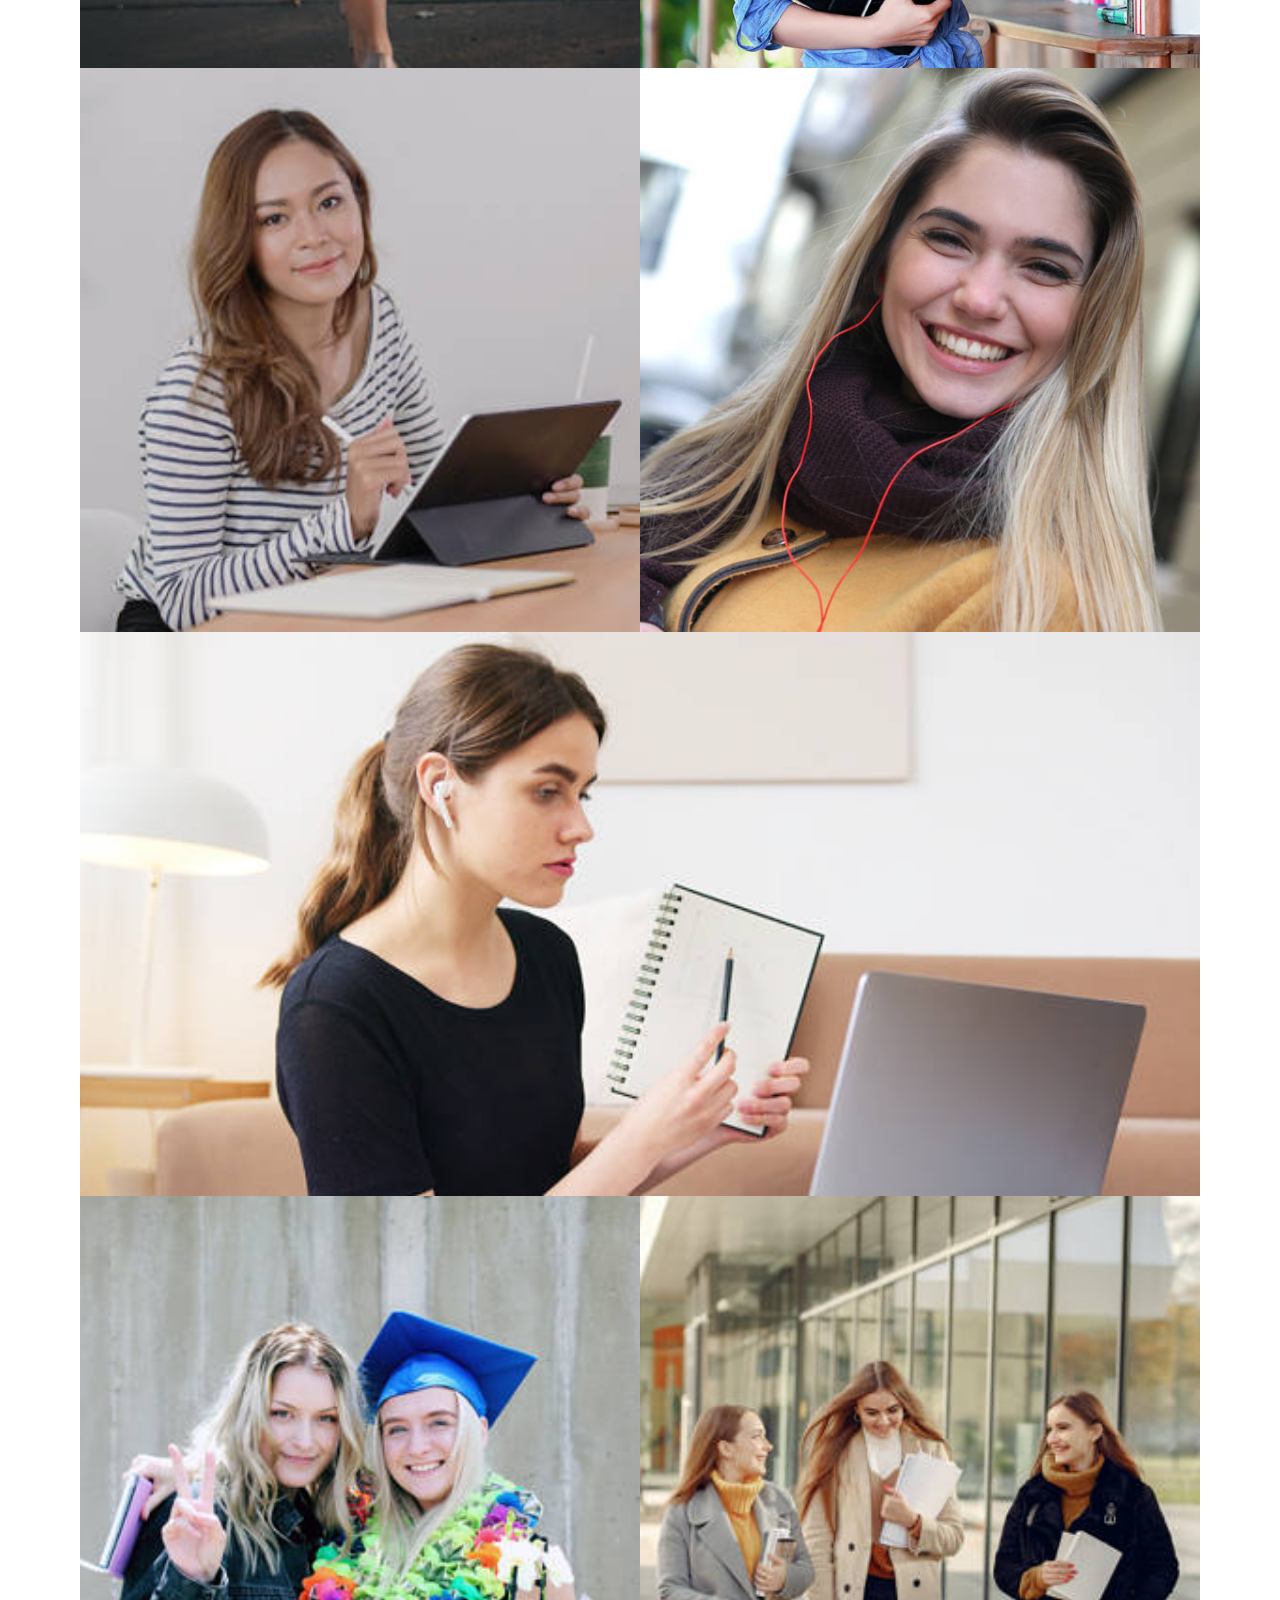
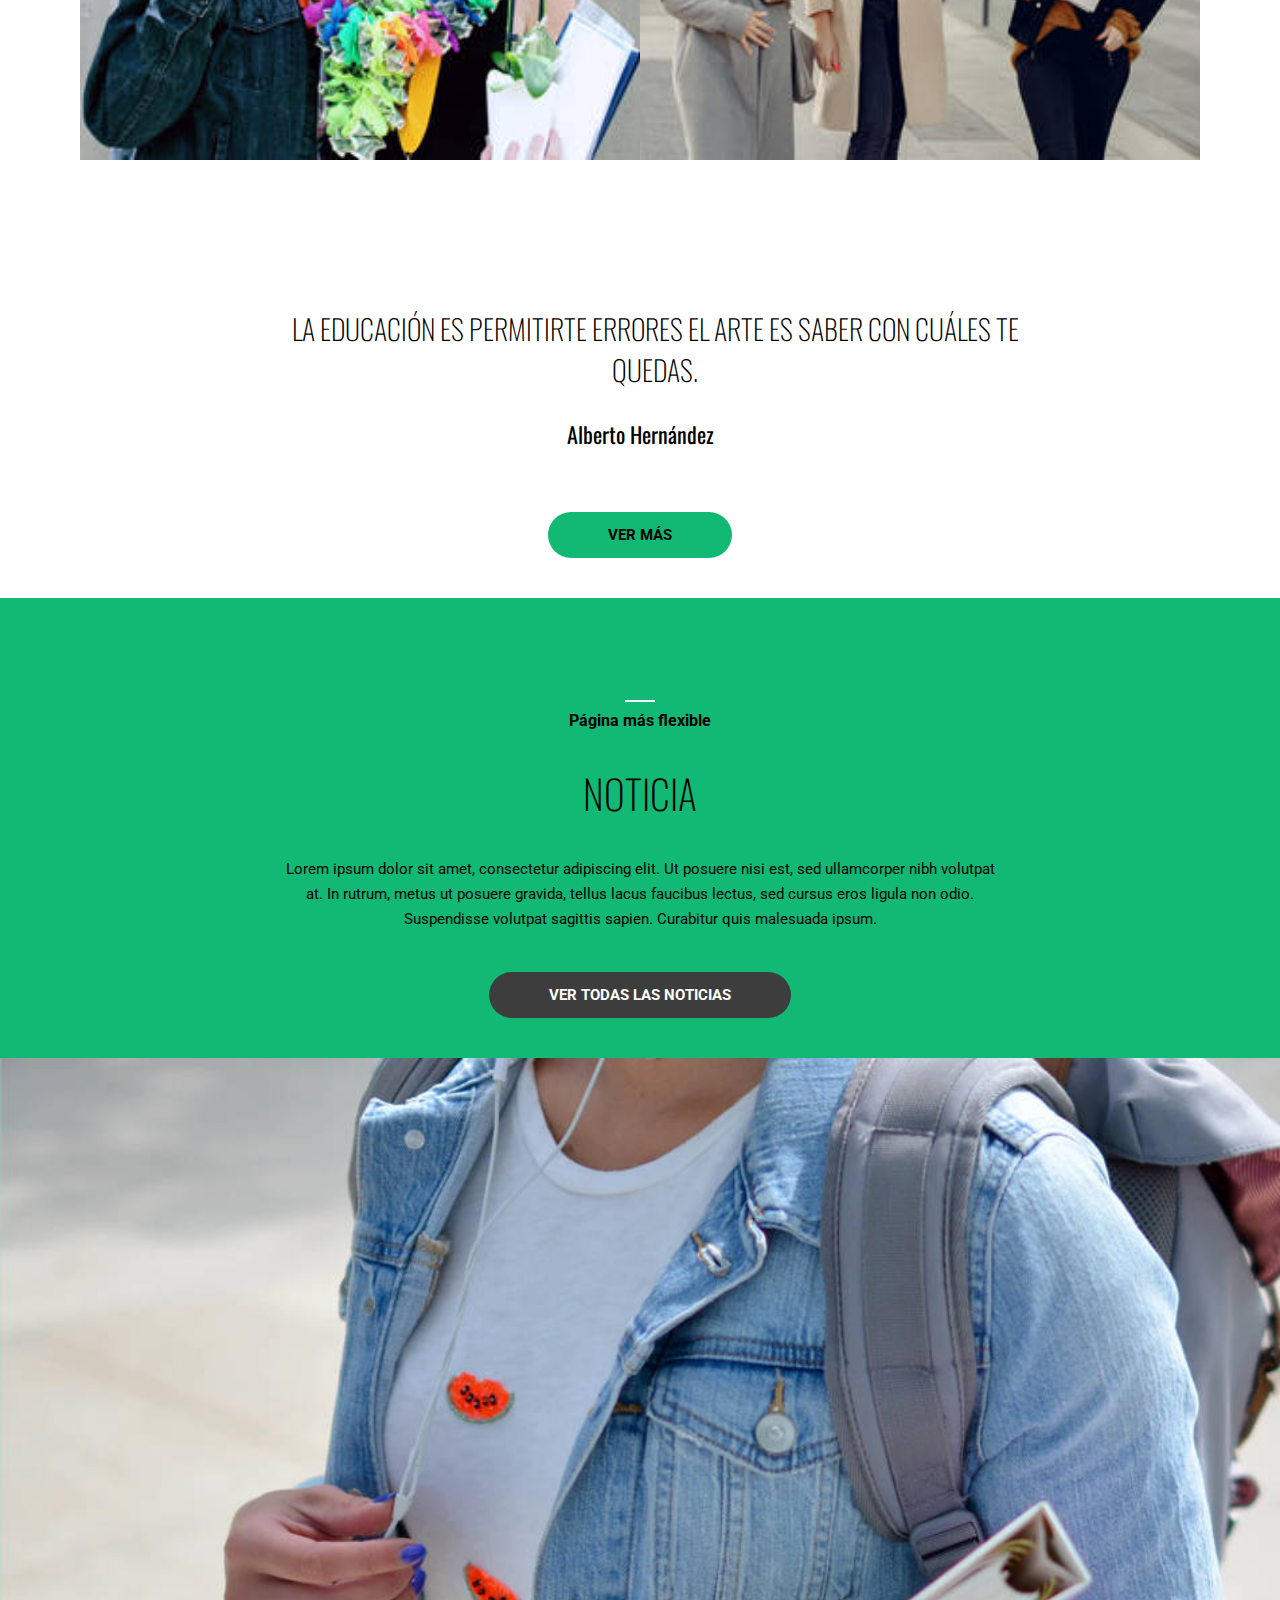
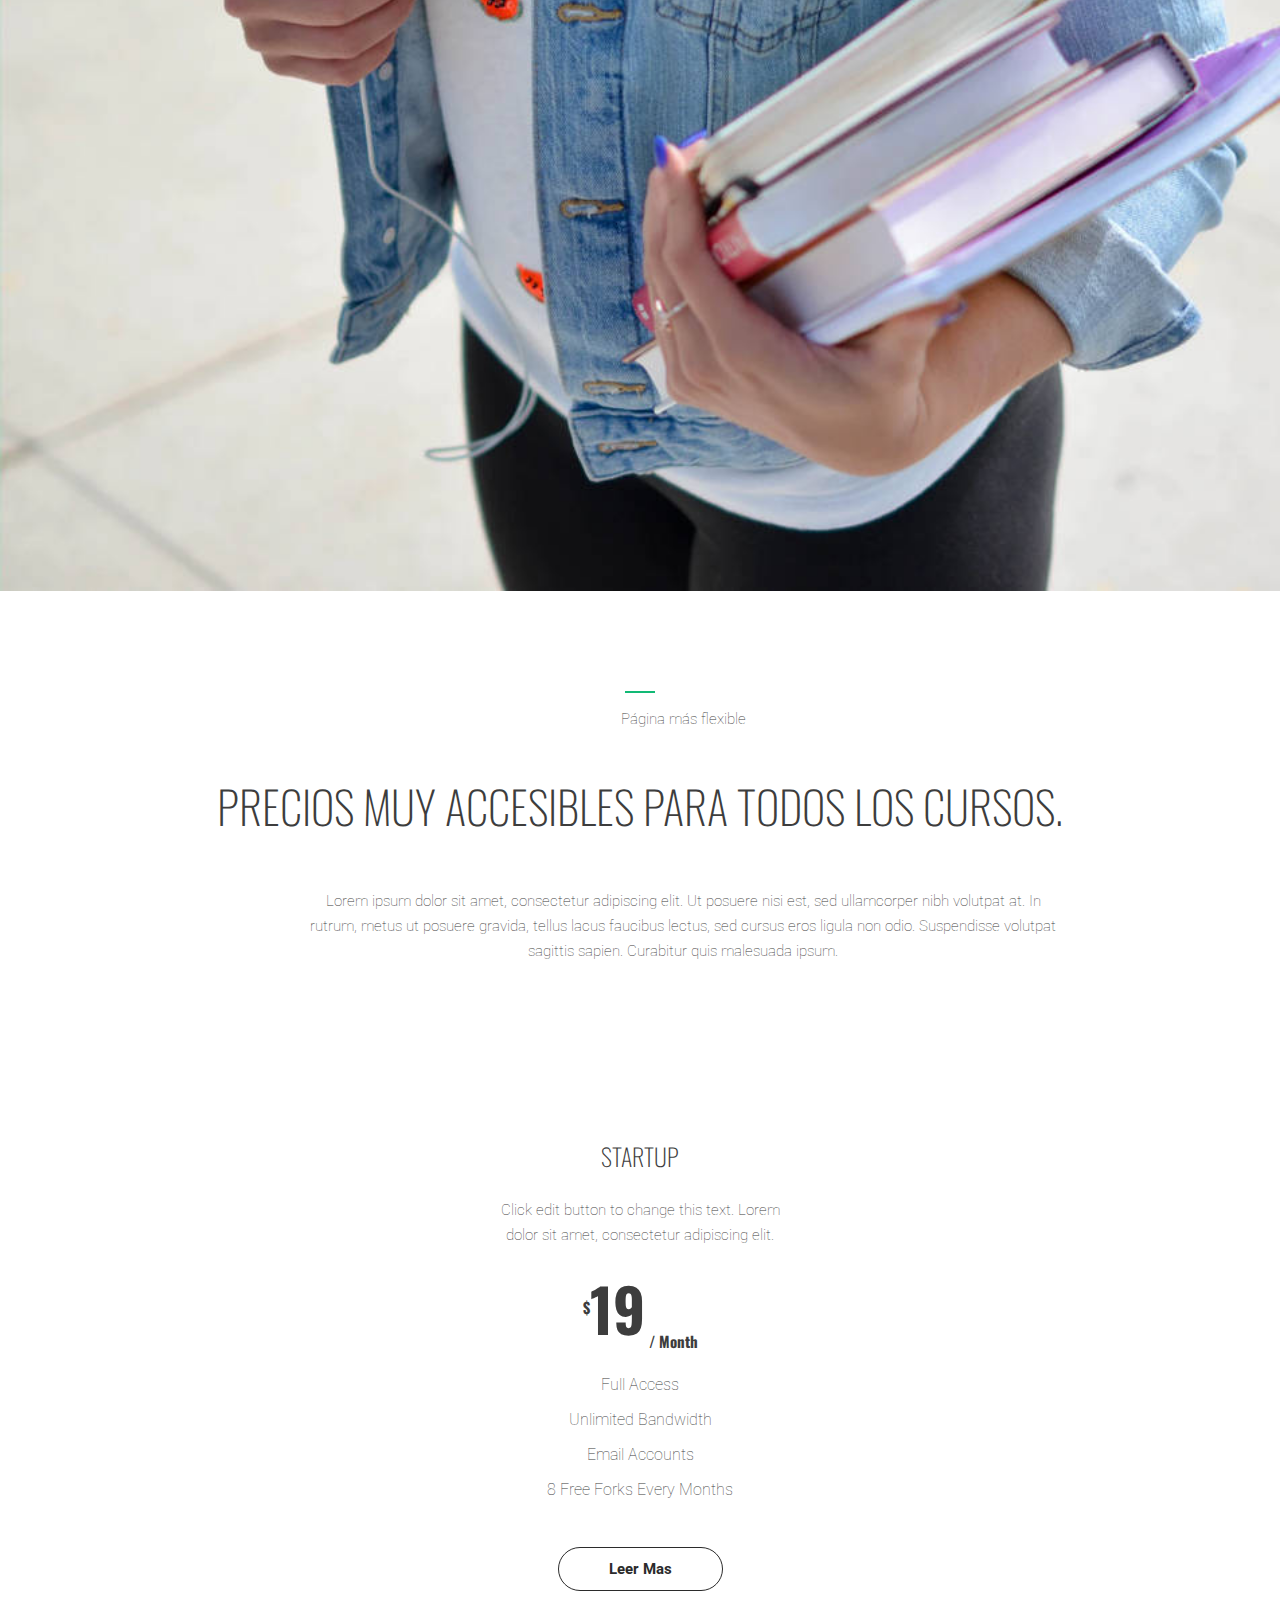
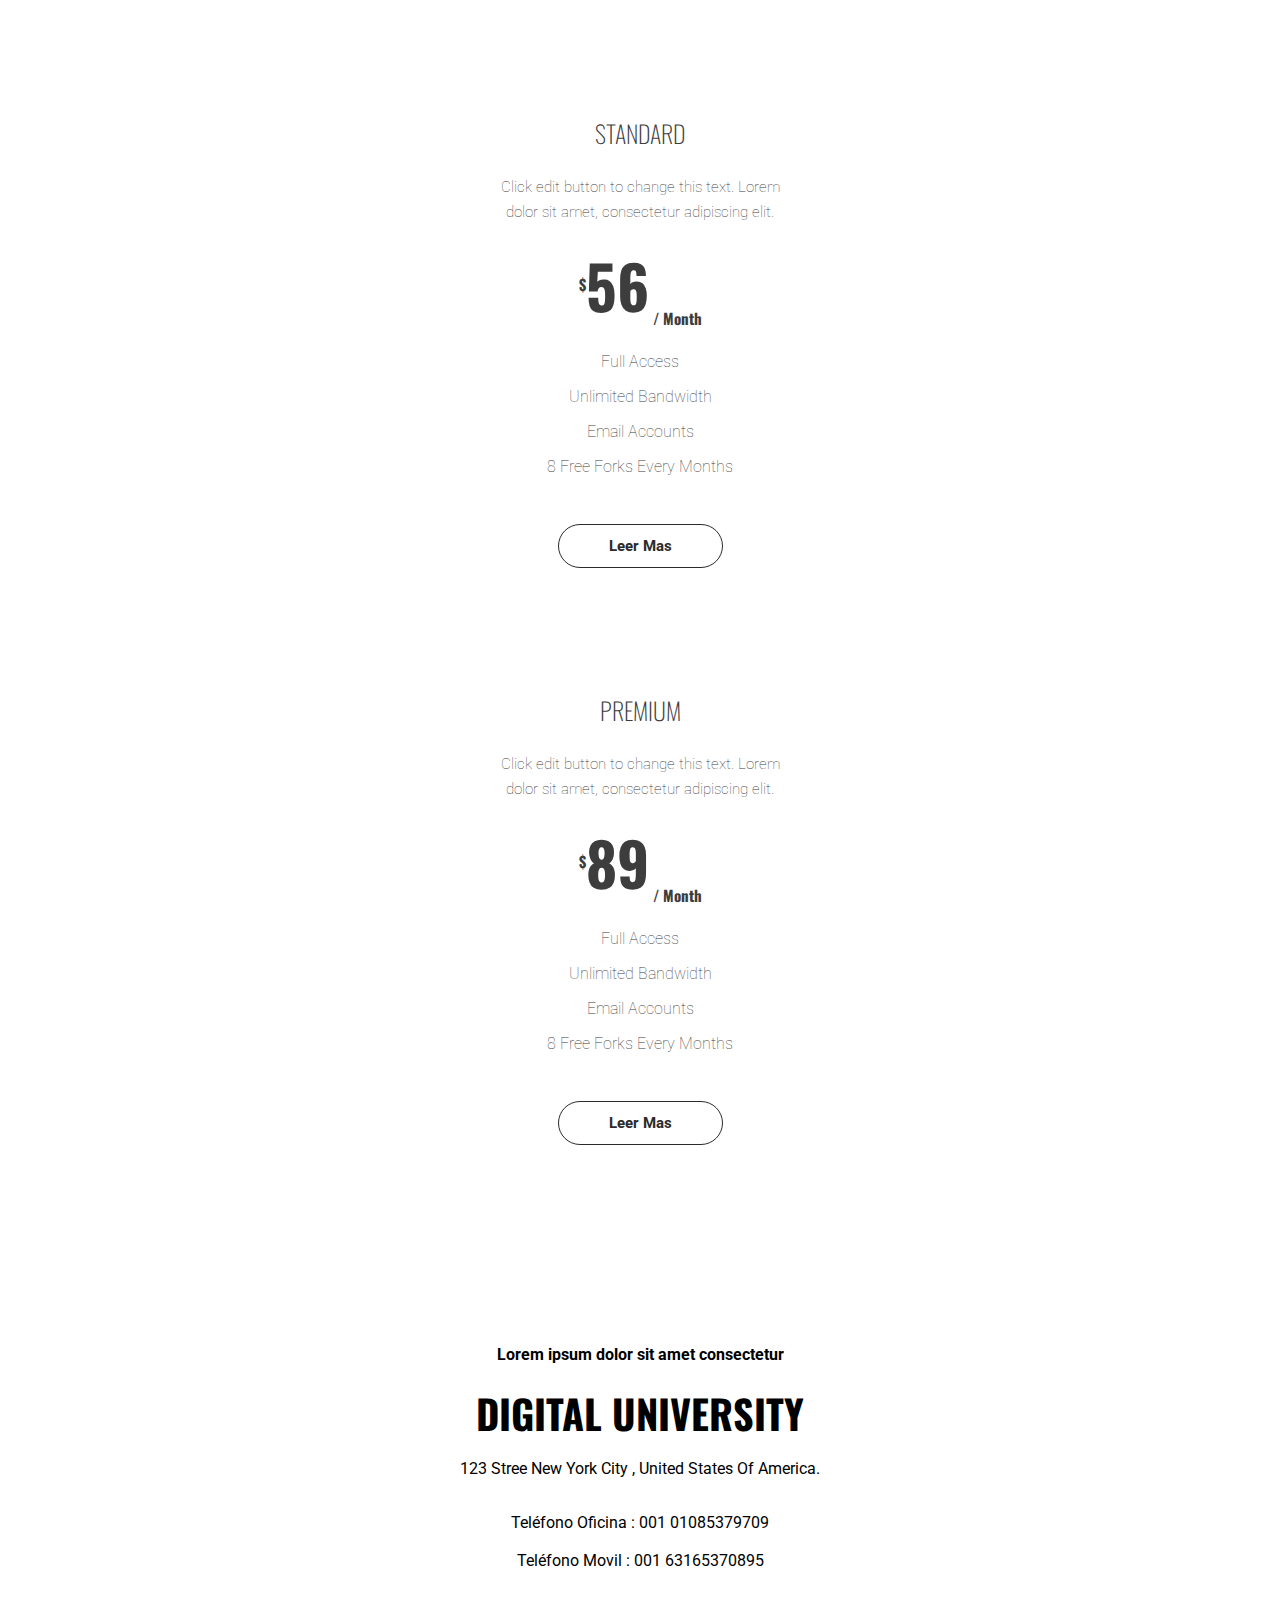
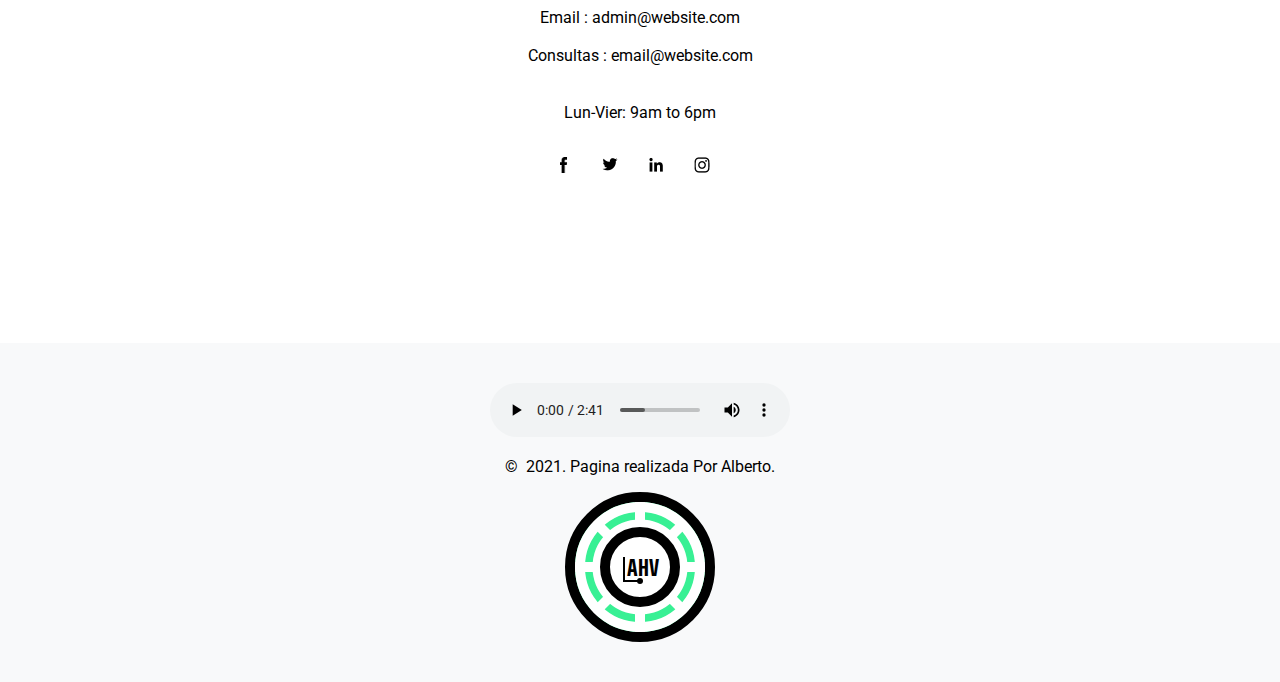
==== commit 4dbf7c94: "Add files via upload" ====
--- a/Proyecto-AAA/index.html
+++ b/Proyecto-AAA/index.html
@@ -101,14 +101,14 @@
             <form action="#" name="Registro" method="post" enctype="multipart/form-data" class="formulario">
                 <div>
                     <label for="Nombre">Nombre</label>
-                    <input type="text" id="Nombre" name="Nombre" placeholder="Nombre" />
+                    <input type="text" id="Nombre" name="Nombre" />
                 </div>
                 <hr>
                 <br>
 
                 <div>
                     <label for="Email">Email</label>
-                    <input type="email" id="Email" name="Email" placeholder="Email *" required />
+                    <input type="email" id="Email" name="Email" required />
                 </div>
                 <hr>
                 <br>
@@ -116,7 +116,7 @@
 
                 <div>
                     <label for="Telefono">Telefono</label>
-                    <input type="tel" id="Telefono" name="Telefono" placeholder="Num. Telefono" />
+                    <input type="tel" id="Telefono" name="Telefono" />
                 </div>
                 <hr>
 
--- a/Proyecto-AAA/css/index.css
+++ b/Proyecto-AAA/css/index.css
@@ -264,7 +264,6 @@
     margin: 0 40px 0 0;
     font-size: 26px;
     line-height: 70px;
-    display: none;
     width: 26px;
     float: right;
 }
@@ -1201,7 +1200,6 @@
         margin-top: 0;
     }
     label {
-        display: block;
         cursor: pointer;
     }
     .nav {
